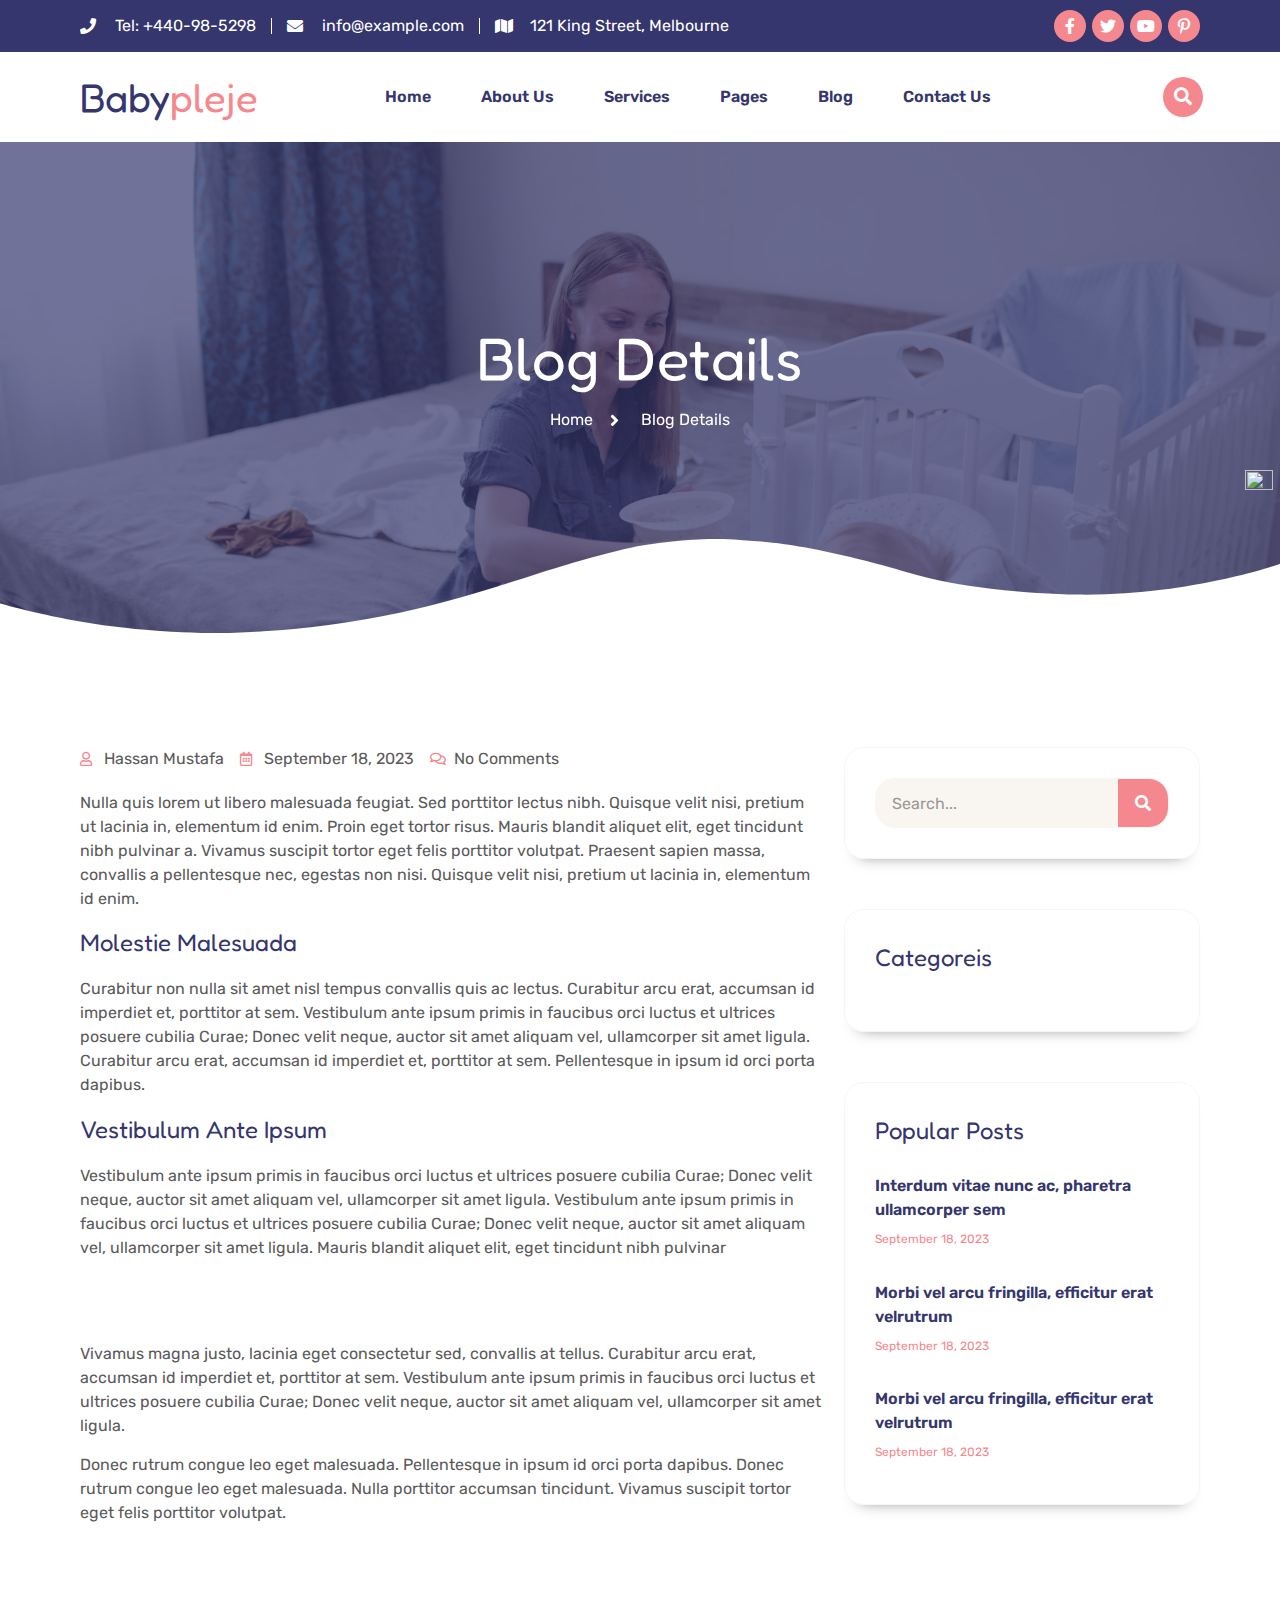
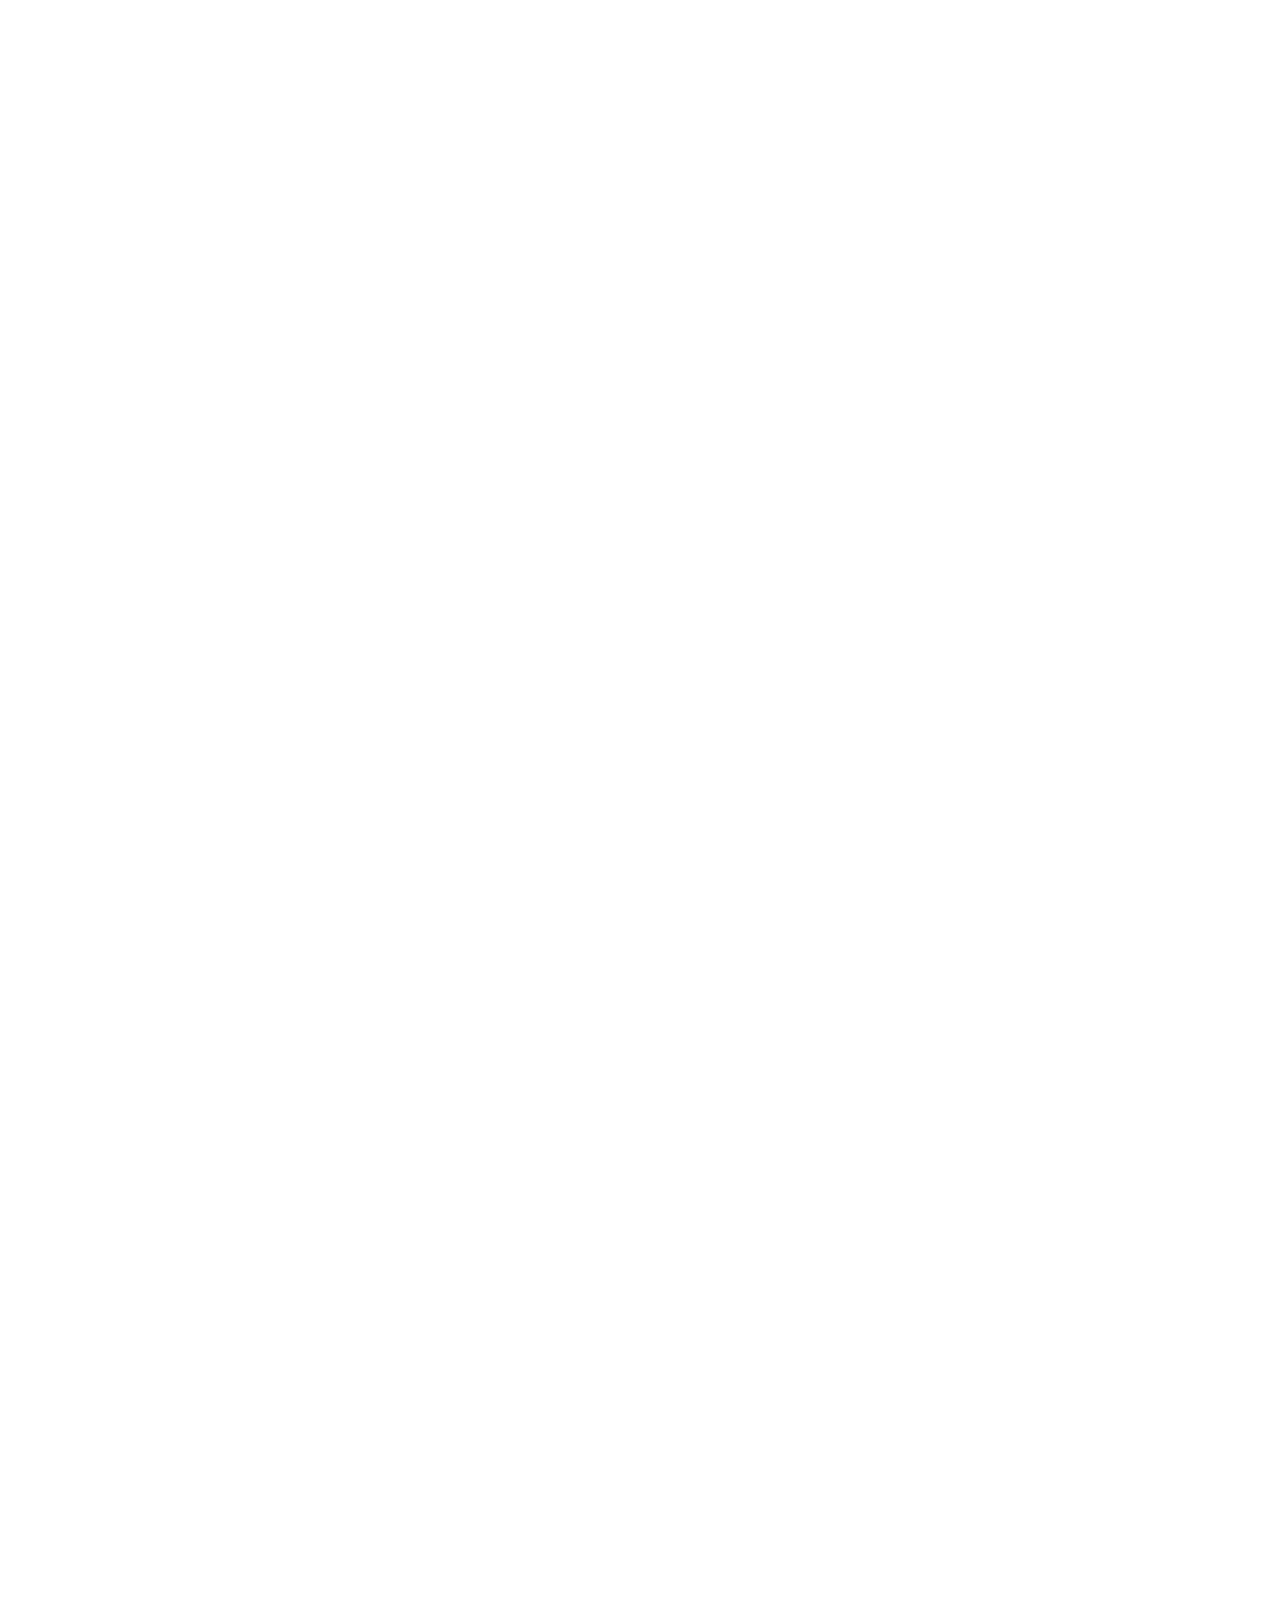
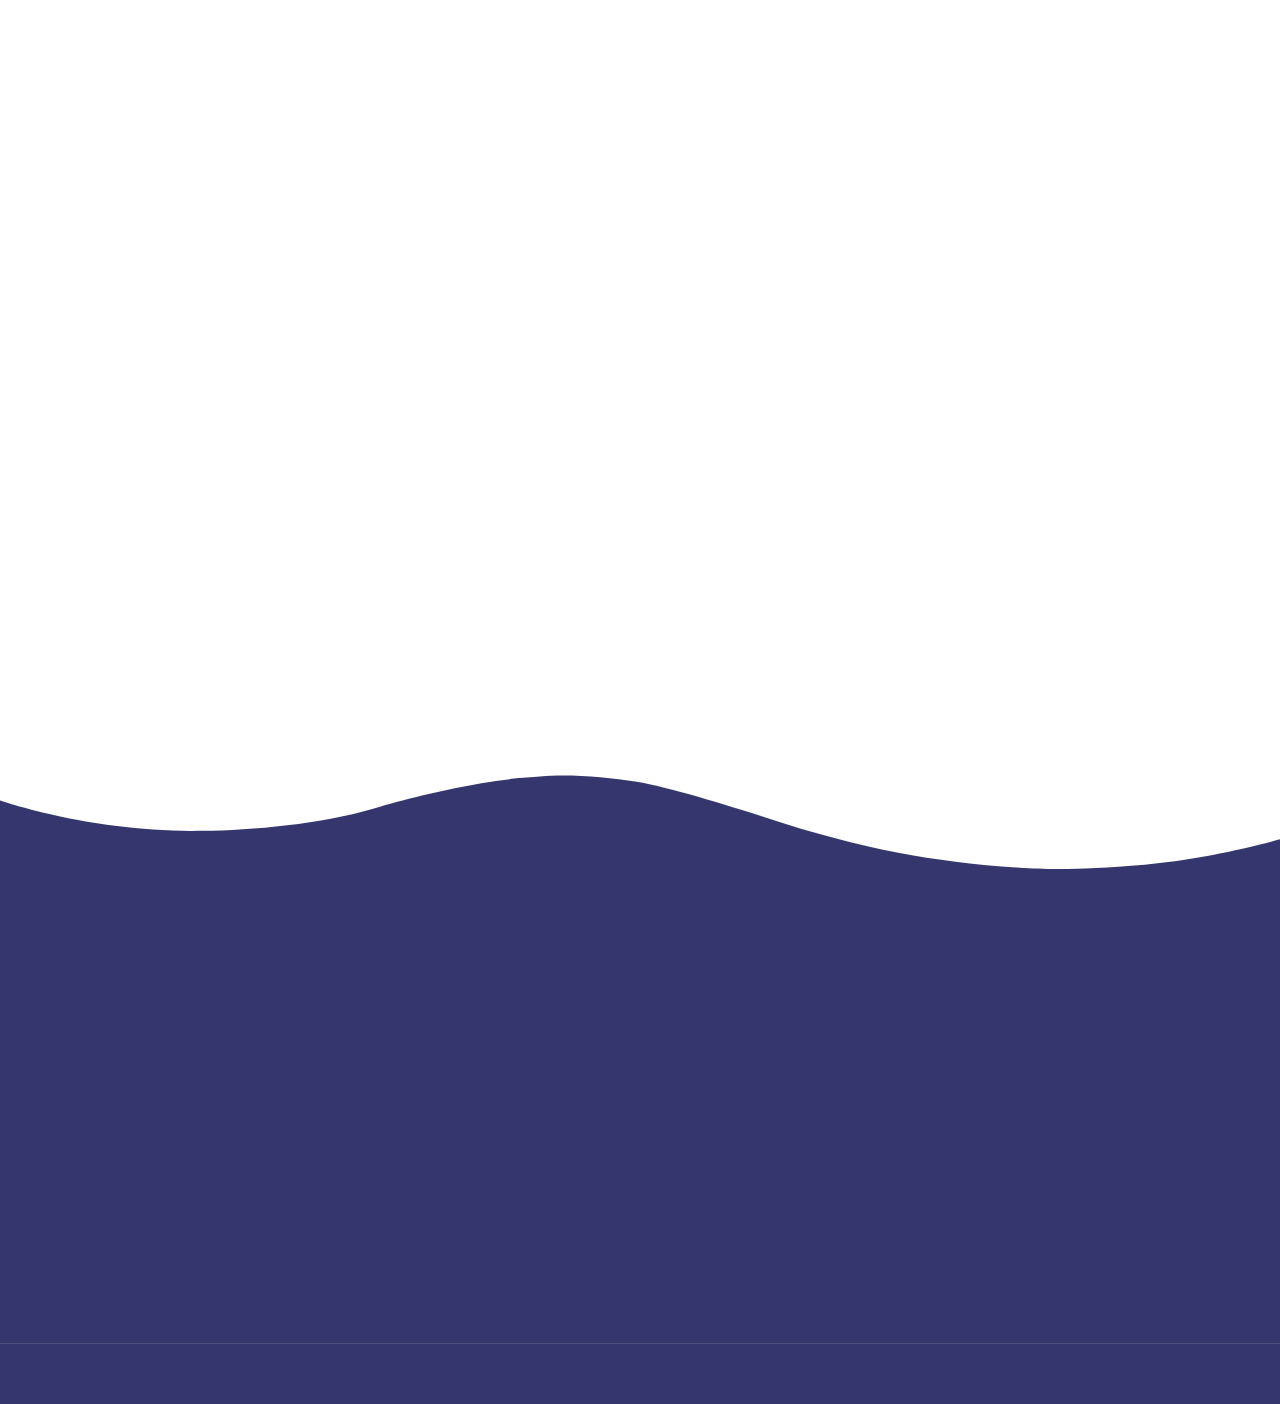
==== blog_detail.html @ a552633e "8/3" ====
<!doctype html>
<html lang="en-US">

<meta http-equiv="content-type" content="text/html;charset=UTF-8" />
<head>
	<meta charset="UTF-8">
	<meta name="viewport" content="width=device-width, initial-scale=1">
	<link rel="profile" href="https://gmpg.org/xfn/11">
	<title>Babypleje &#8211; Charity NonProfit Elementor Template Kit</title>
	<meta name='robots' content='max-image-preview:large' />

	<link rel="shortcut icon" type="image/png" href="./images/favicon/apple-touch-icon-72x72-precomposed.png" sizes="72x72" />
	<link rel="shortcut icon" type="image/png" href="./images/favicon/apple-touch-icon-114x114-precomposed.png" sizes="114x114" />
	<link rel="shortcut icon" type="image/png" href="./images/favicon/apple-touch-icon-144x144-precomposed.png" sizes="144x144" />
	<link rel="shortcut icon" type="image/png" href="./images/favicon/apple-touch-icon-precomposed.png" />

	<link rel='stylesheet' id='jkit-elements-main-css' href='./css/mainc141.css?ver=2.6.1' media='all' />
	<link rel='stylesheet' id='wp-block-library-css' href='./css/style.min9b30.css?ver=6.3.1' media='all' />
	<link rel='stylesheet' id='template-kit-export-css' href='./css/template-kit-export-public.min365c.css?ver=1.0.21' media='all' />
	<link rel='stylesheet' id='elementor-icons-css' href='./css/elementor-icons.min192d.css?ver=5.23.0' media='all' />
	<link rel='stylesheet' id='elementor-frontend-css' href='./css/frontend-lite.min6e14.css?ver=3.16.3' media='all' />
	<link rel='stylesheet' id='swiper-css' href='./css/swiper.min94a4.css?ver=8.4.5' media='all' />
	<link rel='stylesheet' id='elementor-post-53-css' href='./css/post-538f3b.css?ver=1695135435' media='all' />
	<link rel='stylesheet' id='powerpack-frontend-css' href='./css/frontend.minf2fb.css?ver=2.7.9' media='all' />
	<link rel='stylesheet' id='elementor-pro-css' href='./css/frontend-lite.min5829.css?ver=3.15.1' media='all' />
	<link rel='stylesheet' id='elementor-post-333-css' href='./css/post-333d437.css?ver=1695144320' media='all' />
	<link rel='stylesheet' id='hello-elementor-css' href='./css/style.min1102.css?ver=2.8.1' media='all' />
	<link rel='stylesheet' id='hello-elementor-theme-style-css' href='./css/theme.min1102.css?ver=2.8.1' media='all' />
	<link rel='stylesheet' id='elementor-post-64-css' href='./css/post-640004.css?ver=1695135771' media='all' />
	<link rel='stylesheet' id='elementor-post-73-css' href='./css/post-73e9f1.css?ver=1695143918' media='all' />

	<link rel='stylesheet' id='elementor-post-73-css' href='./css/post-1006156.css' media='all' />
	<link rel='stylesheet' id='elementor-post-73-css' href='./css/post-101a2d6.css' media='all' />
	<link rel='stylesheet' id='elementor-post-73-css' href='./css/post-102d1d3.css' media='all' />
	<link rel='stylesheet' id='elementor-post-73-css' href='./css/post-103ab51.css' media='all' />
	<link rel='stylesheet' id='elementor-post-73-css' href='./css/post-10470b7.css' media='all' />
	<link rel='stylesheet' id='elementor-post-73-css' href='./css/post-106f8e1.css' media='all' />
	<link rel='stylesheet' id='elementor-post-73-css' href='./css/post-107a59c.css' media='all' />
	<link rel='stylesheet' id='elementor-post-73-css' href='./css/post-1084bd3.css' media='all' />
	<link rel='stylesheet' id='elementor-post-73-css' href='./css/post-64.css' media='all' />
	<link rel='stylesheet' id='elementor-post-73-css' href='./css/post-73.css' media='all' />
	<link rel='stylesheet' id='elementor-post-73-css' href='./css/post-77.css' media='all' />
	<link rel='stylesheet' id='elementor-post-73-css' href='./css/post-85.css' media='all' />
	<link rel='stylesheet' id='elementor-post-73-css' href='./css/post-90436c.css' media='all' />

	<link rel='stylesheet' id='elementor-icons-ekiticons-css' href='./css/ekiticonsab7d.css?ver=2.9.2' media='all' />
	<link rel='stylesheet' id='ekit-widget-styles-css' href='./css/widget-stylesab7d.css?ver=2.9.2' media='all' />
	<link rel='stylesheet' id='ekit-responsive-css' href='./css/responsiveab7d.css?ver=2.9.2' media='all' />
	<link rel='stylesheet' id='eael-general-css' href='./css/general.min29ad.css?ver=5.8.9' media='all' />

	<link rel='stylesheet' id='google-fonts-1-css' href='https://fonts.googleapis.com/css?family=Fredoka+One%3A100%2C100italic%2C200%2C200italic%2C300%2C300italic%2C400%2C400italic%2C500%2C500italic%2C600%2C600italic%2C700%2C700italic%2C800%2C800italic%2C900%2C900italic%7CRubik%3A100%2C100italic%2C200%2C200italic%2C300%2C300italic%2C400%2C400italic%2C500%2C500italic%2C600%2C600italic%2C700%2C700italic%2C800%2C800italic%2C900%2C900italic&amp;display=swap&amp;ver=6.3.1' media='all' />

	<link rel='stylesheet' id='elementor-icons-shared-0-css' href='./css/fontawesome.min52d5.css?ver=5.15.3' media='all' />
	<link rel='stylesheet' id='elementor-icons-fa-solid-css' href='./css/solid.min52d5.css?ver=5.15.3' media='all' />
	<link rel='stylesheet' id='elementor-icons-fa-regular-css' href='./css/regular.min52d5.css?ver=5.15.3' media='all' />
	<link rel='stylesheet' id='elementor-icons-fa-brands-css' href='./css/brands.min52d5.css?ver=5.15.3' media='all' />
	<link rel="preconnect" href="https://fonts.gstatic.com/" crossorigin>

	<!-- --------------------------------------------------------------- -->
	<link rel="stylesheet" href="./css/style.css">
	<!-- ------------------------------------------------------------------ -->

	<script id='jquery-core-js-extra'>
	var pp = {"ajax_url":"https:\/\/kit.envalabdemos.com\/babypleje\/wp-admin\/admin-ajax.php"};
	</script>
	<script src='./js/jquery.min3088.js?ver=3.7.0' id='jquery-core-js'></script>
	<script src='./js/jquery-migrate.min5589.js?ver=3.4.1' id='jquery-migrate-js'></script>
	<script src='./js/template-kit-export-public.min365c.js?ver=1.0.21' id='template-kit-export-js'></script>
	<link rel="https://api.w.org/" href="wp-json/index.html" /><link rel="alternate" type="application/json" href="wp-json/wp/v2/pages/333.json" /><link rel="EditURI" type="application/rsd+xml" title="RSD" href="xmlrpc0db0.php?rsd" />
	<meta name="generator" content="WordPress 6.3.1" />
	<link rel="canonical" href="index.html" />
	<link rel='shortlink' href='index.html' />
	<link rel="alternate" type="application/json+oembed" href="wp-json/oembed/1.0/embedb619.json?url=https%3A%2F%2Fkit.envalabdemos.com%2Fbabypleje%2F" />
	<link rel="alternate" type="text/xml+oembed" href="wp-json/oembed/1.0/embed1fc3?url=https%3A%2F%2Fkit.envalabdemos.com%2Fbabypleje%2F&amp;format=xml" />
	<meta name="generator" content="Elementor 3.16.3; features: e_dom_optimization, e_optimized_assets_loading, e_optimized_css_loading, additional_custom_breakpoints; settings: css_print_method-external, google_font-enabled, font_display-swap">
</head>
<body class="home page-template page-template-elementor_header_footer page page-id-333 jkit-color-scheme elementor-default elementor-template-full-width elementor-kit-53 elementor-page elementor-page-333">


<a class="skip-link screen-reader-text" href="#content">Skip to content</a>

		<div data-elementor-type="header" data-elementor-id="64" class="elementor elementor-64 elementor-location-header" data-elementor-post-type="elementor_library">
								<section class="elementor-section elementor-top-section elementor-element elementor-element-75ac702d elementor-section-height-min-height elementor-hidden-tablet elementor-hidden-phone elementor-section-boxed elementor-section-height-default elementor-section-items-middle" data-id="75ac702d" data-element_type="section" data-settings="{&quot;background_background&quot;:&quot;classic&quot;}">
						<div class="elementor-container elementor-column-gap-default">
					<div class="elementor-column elementor-col-66 elementor-top-column elementor-element elementor-element-7782f2e" data-id="7782f2e" data-element_type="column">
			<div class="elementor-widget-wrap elementor-element-populated">
								<div class="elementor-element elementor-element-6b3a6140 elementor-icon-list--layout-inline elementor-list-item-link-full_width elementor-invisible elementor-widget elementor-widget-icon-list" data-id="6b3a6140" data-element_type="widget" data-settings="{&quot;_animation&quot;:&quot;fadeInUp&quot;}" data-widget_type="icon-list.default">
				<div class="elementor-widget-container">
			<link rel="stylesheet" href="wp-content/plugins/elementor/assets/css/widget-icon-list.min.css">		<ul class="elementor-icon-list-items elementor-inline-items">
							<li class="elementor-icon-list-item elementor-inline-item">
											<span class="elementor-icon-list-icon">
							<i aria-hidden="true" class="fas fa-phone"></i>						</span>
										<span class="elementor-icon-list-text">Tel: +440-98-5298</span>
									</li>
								<li class="elementor-icon-list-item elementor-inline-item">
											<span class="elementor-icon-list-icon">
							<i aria-hidden="true" class="fas fa-envelope"></i>						</span>
										<span class="elementor-icon-list-text">info@example.com</span>
									</li>
								<li class="elementor-icon-list-item elementor-inline-item">
											<span class="elementor-icon-list-icon">
							<i aria-hidden="true" class="fas fa-map"></i>						</span>
										<span class="elementor-icon-list-text">121 King Street, Melbourne</span>
									</li>
						</ul>
				</div>
				</div>
					</div>
		</div>
				<div class="elementor-column elementor-col-33 elementor-top-column elementor-element elementor-element-2d7a52e4" data-id="2d7a52e4" data-element_type="column">
			<div class="elementor-widget-wrap elementor-element-populated">
								<div class="elementor-element elementor-element-60759cd2 e-grid-align-right elementor-shape-rounded elementor-grid-0 elementor-invisible elementor-widget elementor-widget-social-icons" data-id="60759cd2" data-element_type="widget" data-settings="{&quot;_animation&quot;:&quot;fadeInUp&quot;}" data-widget_type="social-icons.default">
				<div class="elementor-widget-container">
					<div class="elementor-social-icons-wrapper elementor-grid">
							<span class="elementor-grid-item">
					<a class="elementor-icon elementor-social-icon elementor-social-icon-facebook-f elementor-animation-grow elementor-repeater-item-174ebfc" href="#" target="_blank">
						<span class="elementor-screen-only">Facebook-f</span>
						<i class="fab fa-facebook-f"></i>					</a>
				</span>
							<span class="elementor-grid-item">
					<a class="elementor-icon elementor-social-icon elementor-social-icon-twitter elementor-animation-grow elementor-repeater-item-482b133" href="#" target="_blank">
						<span class="elementor-screen-only">Twitter</span>
						<i class="fab fa-twitter"></i>					</a>
				</span>
							<span class="elementor-grid-item">
					<a class="elementor-icon elementor-social-icon elementor-social-icon-youtube elementor-animation-grow elementor-repeater-item-39c6e8c" href="#" target="_blank">
						<span class="elementor-screen-only">Youtube</span>
						<i class="fab fa-youtube"></i>					</a>
				</span>
							<span class="elementor-grid-item">
					<a class="elementor-icon elementor-social-icon elementor-social-icon-icon-pinterest elementor-animation-grow elementor-repeater-item-e31a9a6" href="#" target="_blank">
						<span class="elementor-screen-only">Icon-pinterest</span>
						<i class="icon icon-pinterest"></i>					</a>
				</span>
					</div>
				</div>
				</div>
					</div>
		</div>
							</div>
		</section>
				<section class="elementor-section elementor-top-section elementor-element elementor-element-5f649f57 elementor-section-height-min-height elementor-section-boxed elementor-section-height-default elementor-section-items-middle" data-id="5f649f57" data-element_type="section">
						<div class="elementor-container elementor-column-gap-default">
					<div class="elementor-column elementor-col-33 elementor-top-column elementor-element elementor-element-ae499ce" data-id="ae499ce" data-element_type="column">
			<div class="elementor-widget-wrap elementor-element-populated">
								<div class="elementor-element elementor-element-112c515b elementor-invisible elementor-widget elementor-widget-elementskit-heading" data-id="112c515b" data-element_type="widget" data-settings="{&quot;_animation&quot;:&quot;fadeInUp&quot;}" data-widget_type="elementskit-heading.default">
				<div class="elementor-widget-container">
			<div class="ekit-wid-con" ><div class="ekit-heading elementskit-section-title-wraper text_left   ekit_heading_tablet-   ekit_heading_mobile-"><h2 class="ekit-heading--title elementskit-section-title ">Baby<span><span>pleje</span></span></h2></div></div>		</div>
				</div>
					</div>
		</div>
				<div class="elementor-column elementor-col-33 elementor-top-column elementor-element elementor-element-203dbd43" data-id="203dbd43" data-element_type="column">
			<div class="elementor-widget-wrap elementor-element-populated">
								<div class="elementor-element elementor-element-69d95289 elementor-nav-menu__align-left elementor-nav-menu--dropdown-mobile elementor-nav-menu--stretch elementor-nav-menu__text-align-aside elementor-nav-menu--toggle elementor-nav-menu--burger elementor-invisible elementor-widget elementor-widget-nav-menu" data-id="69d95289" data-element_type="widget" data-settings="{&quot;full_width&quot;:&quot;stretch&quot;,&quot;_animation&quot;:&quot;fadeInUp&quot;,&quot;submenu_icon&quot;:{&quot;value&quot;:&quot;&lt;i class=\&quot;fas fa-angle-down\&quot;&gt;&lt;\/i&gt;&quot;,&quot;library&quot;:&quot;fa-solid&quot;},&quot;layout&quot;:&quot;horizontal&quot;,&quot;toggle&quot;:&quot;burger&quot;}" data-widget_type="nav-menu.default">
				<div class="elementor-widget-container">
			<link rel="stylesheet" href="wp-content/plugins/elementor-pro/assets/css/widget-nav-menu.min.css">			<nav class="elementor-nav-menu--main elementor-nav-menu__container elementor-nav-menu--layout-horizontal e--pointer-background e--animation-sweep-up">
				<ul id="menu-1-69d95289" class="elementor-nav-menu"><li class="menu-item menu-item-type-custom menu-item-object-custom menu-item-348"><a href="template-kit/babypleje-home_page/index.html" class="elementor-item">Home</a></li>
<li class="menu-item menu-item-type-custom menu-item-object-custom menu-item-349"><a href="template-kit/babypleje-about_us_page/index.html" class="elementor-item">About Us</a></li>
<li class="menu-item menu-item-type-custom menu-item-object-custom menu-item-has-children menu-item-350"><a href="template-kit/babypleje-services_page/index.html" class="elementor-item">Services</a>
<ul class="sub-menu elementor-nav-menu--dropdown">
	<li class="menu-item menu-item-type-custom menu-item-object-custom menu-item-351"><a href="template-kit/babypleje-services_details_page/index.html" class="elementor-sub-item">Services Details</a></li>
</ul>
</li>
<li class="menu-item menu-item-type-custom menu-item-object-custom menu-item-has-children menu-item-352"><a href="#" class="elementor-item elementor-item-anchor">Pages</a>
<ul class="sub-menu elementor-nav-menu--dropdown">
	<li class="menu-item menu-item-type-custom menu-item-object-custom menu-item-353"><a href="template-kit/babypleje-events_page/index.html" class="elementor-sub-item">Events</a></li>
	<li class="menu-item menu-item-type-custom menu-item-object-custom menu-item-354"><a href="template-kit/babypleje-team_page/index.html" class="elementor-sub-item">Team</a></li>
	<li class="menu-item menu-item-type-custom menu-item-object-custom menu-item-355"><a href="template-kit/babypleje-pricing_plan_page/index.html" class="elementor-sub-item">Pricing Plan</a></li>
	<li class="menu-item menu-item-type-custom menu-item-object-custom menu-item-356"><a href="template-kit/babypleje-gallery_page/index.html" class="elementor-sub-item">Gallery</a></li>
	<li class="menu-item menu-item-type-custom menu-item-object-custom menu-item-357"><a href="404.html" class="elementor-sub-item">Error 404</a></li>
</ul>
</li>
<li class="menu-item menu-item-type-custom menu-item-object-custom menu-item-has-children menu-item-359"><a href="blog/index.html" class="elementor-item">Blog</a>
<ul class="sub-menu elementor-nav-menu--dropdown">
	<li class="menu-item menu-item-type-custom menu-item-object-custom menu-item-360"><a href="2023/09/18/interdum-vitae-nunc-ac-pharetra-ullamcorper-sem/index.html" class="elementor-sub-item elementor-item-active">Blog Details</a></li>
</ul>
</li>
<li class="menu-item menu-item-type-custom menu-item-object-custom menu-item-358"><a href="template-kit/babypleje-contact_us_page/index.html" class="elementor-item">Contact Us</a></li>
</ul>			</nav>
					<div class="elementor-menu-toggle" role="button" tabindex="0" aria-label="Menu Toggle" aria-expanded="false">
			<i aria-hidden="true" role="presentation" class="elementor-menu-toggle__icon--open eicon-menu-bar"></i><i aria-hidden="true" role="presentation" class="elementor-menu-toggle__icon--close eicon-close"></i>			<span class="elementor-screen-only">Menu</span>
		</div>
					<nav class="elementor-nav-menu--dropdown elementor-nav-menu__container" aria-hidden="true">
				<ul id="menu-2-69d95289" class="elementor-nav-menu"><li class="menu-item menu-item-type-custom menu-item-object-custom menu-item-348"><a href="template-kit/babypleje-home_page/index.html" class="elementor-item" tabindex="-1">Home</a></li>
<li class="menu-item menu-item-type-custom menu-item-object-custom menu-item-349"><a href="template-kit/babypleje-about_us_page/index.html" class="elementor-item" tabindex="-1">About Us</a></li>
<li class="menu-item menu-item-type-custom menu-item-object-custom menu-item-has-children menu-item-350"><a href="template-kit/babypleje-services_page/index.html" class="elementor-item" tabindex="-1">Services</a>
<ul class="sub-menu elementor-nav-menu--dropdown">
	<li class="menu-item menu-item-type-custom menu-item-object-custom menu-item-351"><a href="template-kit/babypleje-services_details_page/index.html" class="elementor-sub-item" tabindex="-1">Services Details</a></li>
</ul>
</li>
<li class="menu-item menu-item-type-custom menu-item-object-custom menu-item-has-children menu-item-352"><a href="#" class="elementor-item elementor-item-anchor" tabindex="-1">Pages</a>
<ul class="sub-menu elementor-nav-menu--dropdown">
	<li class="menu-item menu-item-type-custom menu-item-object-custom menu-item-353"><a href="template-kit/babypleje-events_page/index.html" class="elementor-sub-item" tabindex="-1">Events</a></li>
	<li class="menu-item menu-item-type-custom menu-item-object-custom menu-item-354"><a href="template-kit/babypleje-team_page/index.html" class="elementor-sub-item" tabindex="-1">Team</a></li>
	<li class="menu-item menu-item-type-custom menu-item-object-custom menu-item-355"><a href="template-kit/babypleje-pricing_plan_page/index.html" class="elementor-sub-item" tabindex="-1">Pricing Plan</a></li>
	<li class="menu-item menu-item-type-custom menu-item-object-custom menu-item-356"><a href="template-kit/babypleje-gallery_page/index.html" class="elementor-sub-item" tabindex="-1">Gallery</a></li>
	<li class="menu-item menu-item-type-custom menu-item-object-custom menu-item-357"><a href="404.html" class="elementor-sub-item" tabindex="-1">Error 404</a></li>
</ul>
</li>
<li class="menu-item menu-item-type-custom menu-item-object-custom menu-item-has-children menu-item-359"><a href="blog/index.html" class="elementor-item" tabindex="-1">Blog</a>
<ul class="sub-menu elementor-nav-menu--dropdown">
	<li class="menu-item menu-item-type-custom menu-item-object-custom menu-item-360"><a href="2023/09/18/interdum-vitae-nunc-ac-pharetra-ullamcorper-sem/index.html" class="elementor-sub-item" tabindex="-1">Blog Details</a></li>
</ul>
</li>
<li class="menu-item menu-item-type-custom menu-item-object-custom menu-item-358"><a href="template-kit/babypleje-contact_us_page/index.html" class="elementor-item" tabindex="-1">Contact Us</a></li>
</ul>			</nav>
				</div>
				</div>
					</div>
		</div>
				<div class="elementor-column elementor-col-33 elementor-top-column elementor-element elementor-element-200eb4c2 elementor-hidden-phone elementor-hidden-tablet" data-id="200eb4c2" data-element_type="column">
			<div class="elementor-widget-wrap elementor-element-populated">
								<div class="elementor-element elementor-element-2c9c76d2 elementor-invisible elementor-widget elementor-widget-elementskit-header-search" data-id="2c9c76d2" data-element_type="widget" data-settings="{&quot;_animation&quot;:&quot;fadeInUp&quot;}" data-widget_type="elementskit-header-search.default">
				<div class="elementor-widget-container">
			<div class="ekit-wid-con" >        <a href="#ekit_modal-popup-2c9c76d2" class="ekit_navsearch-button ekit-modal-popup" aria-label="navsearch-button">
            <i aria-hidden="true" class="fas fa-search"></i>        </a>
        <!-- language switcher strart -->
        <!-- xs modal -->
        <div class="zoom-anim-dialog mfp-hide ekit_modal-searchPanel" id="ekit_modal-popup-2c9c76d2">
            <div class="ekit-search-panel">
            <!-- Polylang search - thanks to Alain Melsens -->
                <form role="search" method="get" class="ekit-search-group" action="https://kit.envalabdemos.com/babypleje/">
                    <input type="search" class="ekit_search-field" placeholder="Search..." value="" name="s" />
                    <button type="submit" class="ekit_search-button">
                        <i aria-hidden="true" class="fas fa-search"></i>                    </button>
                </form>
            </div>
        </div><!-- End xs modal -->
        <!-- end language switcher strart -->
        </div>		</div>
				</div>
					</div>
		</div>
							</div>
		</section>
						</div>
						<div data-elementor-type="single-post" data-elementor-id="90" class="elementor elementor-90 elementor-location-single post-40 post type-post status-publish format-standard hentry category-uncategorized" data-elementor-post-type="elementor_library">
							<section class="elementor-section elementor-top-section elementor-element elementor-element-766a757a elementor-section-height-min-height elementor-section-boxed elementor-section-height-default elementor-section-items-middle" data-id="766a757a" data-element_type="section" data-settings="{&quot;background_background&quot;:&quot;classic&quot;,&quot;shape_divider_bottom&quot;:&quot;waves&quot;,&quot;shape_divider_bottom_negative&quot;:&quot;yes&quot;}">
						<div class="elementor-background-overlay"></div>
					<div class="elementor-shape elementor-shape-bottom" data-negative="true">
		<svg xmlns="http://www.w3.org/2000/svg" viewBox="0 0 1000 100" preserveAspectRatio="none">
<path class="elementor-shape-fill" d="M790.5,93.1c-59.3-5.3-116.8-18-192.6-50c-29.6-12.7-76.9-31-100.5-35.9c-23.6-4.9-52.6-7.8-75.5-5.3
c-10.2,1.1-22.6,1.4-50.1,7.4c-27.2,6.3-58.2,16.6-79.4,24.7c-41.3,15.9-94.9,21.9-134,22.6C72,58.2,0,25.8,0,25.8V100h1000V65.3
c0,0-51.5,19.4-106.2,25.7C839.5,97,814.1,95.2,790.5,93.1z"></path>
</svg>		</div>
				<div class="elementor-container elementor-column-gap-default">
				<div class="elementor-column elementor-col-100 elementor-top-column elementor-element elementor-element-c8baa46" data-id="c8baa46" data-element_type="column" data-settings="{&quot;background_background&quot;:&quot;classic&quot;}">
		<div class="elementor-widget-wrap elementor-element-populated">
							<div class="elementor-element elementor-element-284967b8 elementor-widget elementor-widget-heading animated fadeInUp" data-id="284967b8" data-element_type="widget" data-settings="{&quot;_animation&quot;:&quot;fadeInUp&quot;}" data-widget_type="heading.default">
			<div class="elementor-widget-container">
		<h1 class="elementor-heading-title elementor-size-default">Blog Details</h1>		</div>
			</div>
			<div class="elementor-element elementor-element-6abe885e elementor-absolute elementor-widget__width-auto elementor-widget elementor-widget-image animated fadeInUp" data-id="6abe885e" data-element_type="widget" data-settings="{&quot;_position&quot;:&quot;absolute&quot;,&quot;_animation&quot;:&quot;fadeInUp&quot;}" data-widget_type="image.default">
			<div class="elementor-widget-container">
														<img width="512" height="512" src="../../../../wp-content/uploads/2023/09/milk-bottle.png" class="attachment-large size-large wp-image-75" alt="" decoding="async" loading="lazy" srcset="https://kit.envalabdemos.com/babypleje/wp-content/uploads/2023/09/milk-bottle.png 512w, https://kit.envalabdemos.com/babypleje/wp-content/uploads/2023/09/milk-bottle-300x300.png 300w, https://kit.envalabdemos.com/babypleje/wp-content/uploads/2023/09/milk-bottle-150x150.png 150w" sizes="(max-width: 512px) 100vw, 512px">															</div>
			</div>
			<div class="elementor-element elementor-element-3df7acbe elementor-icon-list--layout-inline elementor-align-center elementor-list-item-link-full_width elementor-widget elementor-widget-icon-list animated fadeInUp" data-id="3df7acbe" data-element_type="widget" data-settings="{&quot;_animation&quot;:&quot;fadeInUp&quot;}" data-widget_type="icon-list.default">
			<div class="elementor-widget-container">
				<ul class="elementor-icon-list-items elementor-inline-items">
						<li class="elementor-icon-list-item elementor-inline-item">
										<a href="#">

										<span class="elementor-icon-list-text">Home</span>
										</a>
								</li>
							<li class="elementor-icon-list-item elementor-inline-item">
										<span class="elementor-icon-list-icon">
						<i aria-hidden="true" class="fas fa-angle-right"></i>						</span>
									<span class="elementor-icon-list-text">Blog Details</span>
								</li>
					</ul>
			</div>
			</div>
			<div class="elementor-element elementor-element-6626230d elementor-absolute elementor-widget__width-initial elementor-widget elementor-widget-image animated fadeInUp" data-id="6626230d" data-element_type="widget" data-settings="{&quot;_position&quot;:&quot;absolute&quot;,&quot;_animation&quot;:&quot;fadeInUp&quot;}" data-widget_type="image.default">
			<div class="elementor-widget-container">
														<img width="512" height="512" src="../../../../wp-content/uploads/2023/09/abc-block.png" class="attachment-large size-large wp-image-76" alt="" decoding="async" loading="lazy" srcset="https://kit.envalabdemos.com/babypleje/wp-content/uploads/2023/09/abc-block.png 512w, https://kit.envalabdemos.com/babypleje/wp-content/uploads/2023/09/abc-block-300x300.png 300w, https://kit.envalabdemos.com/babypleje/wp-content/uploads/2023/09/abc-block-150x150.png 150w" sizes="(max-width: 512px) 100vw, 512px">															</div>
			</div>
				</div>
	</div>
						</div>
	</section>
			<section class="elementor-section elementor-top-section elementor-element elementor-element-2b6c1a4e elementor-section-boxed elementor-section-height-default elementor-section-height-default" data-id="2b6c1a4e" data-element_type="section">
					<div class="elementor-container elementor-column-gap-default">
				<div class="elementor-column elementor-col-50 elementor-top-column elementor-element elementor-element-5b66092" data-id="5b66092" data-element_type="column">
		<div class="elementor-widget-wrap elementor-element-populated">
							<div class="elementor-element elementor-element-7f40ae2d elementor-widget elementor-widget-theme-post-title elementor-page-title elementor-widget-heading animated fadeInUp" data-id="7f40ae2d" data-element_type="widget" data-settings="{&quot;_animation&quot;:&quot;fadeInUp&quot;}" data-widget_type="theme-post-title.default">
			<div class="elementor-widget-container">
		<h1 class="elementor-heading-title elementor-size-default">Morbi vel arcu fringilla, efficitur erat velrutrum</h1>		</div>
			</div>
			<div class="elementor-element elementor-element-10a2a42f elementor-widget elementor-widget-post-info animated fadeInUp" data-id="10a2a42f" data-element_type="widget" data-settings="{&quot;_animation&quot;:&quot;fadeInUp&quot;}" data-widget_type="post-info.default">
			<div class="elementor-widget-container">
		<link rel="stylesheet" href="../../../../wp-content/plugins/elementor-pro/assets/css/widget-theme-elements.min.css">		<ul class="elementor-inline-items elementor-icon-list-items elementor-post-info">
							<li class="elementor-icon-list-item elementor-repeater-item-92daa56 elementor-inline-item" itemprop="author">
					<a href="../../../../author/hassan-mustafa080/index.html">
										<span class="elementor-icon-list-icon">
							<i aria-hidden="true" class="far fa-user"></i>							</span>
								<span class="elementor-icon-list-text elementor-post-info__item elementor-post-info__item--type-author">
									Hassan Mustafa					</span>
								</a>
			</li>
			<li class="elementor-icon-list-item elementor-repeater-item-495ecd7 elementor-inline-item" itemprop="datePublished">
					<a href="../index.html">
										<span class="elementor-icon-list-icon">
							<i aria-hidden="true" class="far fa-calendar-alt"></i>							</span>
								<span class="elementor-icon-list-text elementor-post-info__item elementor-post-info__item--type-date">
									September 18, 2023					</span>
								</a>
			</li>
			<li class="elementor-icon-list-item elementor-repeater-item-f11ee5f elementor-inline-item" itemprop="commentCount">
					<a href="index.html#respond">
										<span class="elementor-icon-list-icon">
							<i aria-hidden="true" class="far fa-comments"></i>							</span>
								<span class="elementor-icon-list-text elementor-post-info__item elementor-post-info__item--type-comments">
									No Comments					</span>
								</a>
			</li>
			</ul>
			</div>
			</div>
			<div class="elementor-element elementor-element-50dba2f7 elementor-widget elementor-widget-theme-post-content animated fadeInUp" data-id="50dba2f7" data-element_type="widget" data-settings="{&quot;_animation&quot;:&quot;fadeInUp&quot;}" data-widget_type="theme-post-content.default">
			<div class="elementor-widget-container">
		
<p>Nulla quis lorem ut libero malesuada feugiat. Sed porttitor lectus nibh. Quisque velit nisi, pretium ut lacinia in, elementum id enim. Proin eget tortor risus. Mauris blandit aliquet elit, eget tincidunt nibh pulvinar a. Vivamus suscipit tortor eget felis porttitor volutpat. Praesent sapien massa, convallis a pellentesque nec, egestas non nisi. Quisque velit nisi, pretium ut lacinia in, elementum id enim.</p>



<p></p>



<h4 class="wp-block-heading">Molestie Malesuada</h4>



<p>Curabitur non nulla sit amet nisl tempus convallis quis ac lectus. Curabitur arcu erat, accumsan id imperdiet et, porttitor at sem. Vestibulum ante ipsum primis in faucibus orci luctus et ultrices posuere cubilia Curae; Donec velit neque, auctor sit amet aliquam vel, ullamcorper sit amet ligula. Curabitur arcu erat, accumsan id imperdiet et, porttitor at sem. Pellentesque in ipsum id orci porta dapibus.</p>



<h4 class="wp-block-heading">Vestibulum Ante Ipsum</h4>



<p>Vestibulum ante ipsum primis in faucibus orci luctus et ultrices posuere cubilia Curae; Donec velit neque, auctor sit amet aliquam vel, ullamcorper sit amet ligula. Vestibulum ante ipsum primis in faucibus orci luctus et ultrices posuere cubilia Curae; Donec velit neque, auctor sit amet aliquam vel, ullamcorper sit amet ligula. Mauris blandit aliquet elit, eget tincidunt nibh pulvinar</p>



<div class="wp-block-columns is-layout-flex wp-container-4 wp-block-columns-is-layout-flex">
<div class="wp-block-column is-layout-flow wp-block-column-is-layout-flow">
<figure class="wp-block-image size-large"><img decoding="async" src="../../../../../../dev.cocotemplates.com/kathmandu/wp-content/uploads/2022/12/tents-on-campsite-in-early-morning-light-CWL63GZ-1024x684.html" alt="" class="wp-image-314"></figure>
</div>



<div class="wp-block-column is-layout-flow wp-block-column-is-layout-flow">
<figure class="wp-block-image size-large"><img decoding="async" src="../../../../../../dev.cocotemplates.com/kathmandu/wp-content/uploads/2022/12/young-couple-lying-in-camping-tent-and-looking-at-MLEHAJP-1024x684.html" alt="" class="wp-image-318"></figure>
</div>



<div class="wp-block-column is-layout-flow wp-block-column-is-layout-flow">
<figure class="wp-block-image size-large"><img decoding="async" src="../../../../../../dev.cocotemplates.com/kathmandu/wp-content/uploads/2022/12/tourist-couple-camping-near-campfire-outdoors-on-t-SD4F7NF-1024x684.html" alt="" class="wp-image-316"></figure>
</div>
</div>



<p>Vivamus magna justo, lacinia eget consectetur sed, convallis at tellus. Curabitur arcu erat, accumsan id imperdiet et, porttitor at sem. Vestibulum ante ipsum primis in faucibus orci luctus et ultrices posuere cubilia Curae; Donec velit neque, auctor sit amet aliquam vel, ullamcorper sit amet ligula.</p>



<p>Donec rutrum congue leo eget malesuada. Pellentesque in ipsum id orci porta dapibus. Donec rutrum congue leo eget malesuada. Nulla porttitor accumsan tincidunt. Vivamus suscipit tortor eget felis porttitor volutpat.</p>
	</div>
			</div>
			<section class="elementor-section elementor-inner-section elementor-element elementor-element-21aee09d elementor-section-boxed elementor-section-height-default elementor-section-height-default elementor-invisible" data-id="21aee09d" data-element_type="section" data-settings="{&quot;background_background&quot;:&quot;classic&quot;,&quot;animation&quot;:&quot;fadeInUp&quot;}">
					<div class="elementor-container elementor-column-gap-default">
				<div class="elementor-column elementor-col-100 elementor-inner-column elementor-element elementor-element-2a128390" data-id="2a128390" data-element_type="column">
		<div class="elementor-widget-wrap elementor-element-populated">
							<div class="elementor-element elementor-element-e7ae89c elementor-widget elementor-widget-text-editor" data-id="e7ae89c" data-element_type="widget" data-widget_type="text-editor.default">
			<div class="elementor-widget-container">
						” Lorem ipsum dolor sit amet, consectetur adipiscing elit, sed do eiusmod tempor incididunt ut labore et dolore magna aliqua. Ut enim ad minim veniam, quis nostrud exercitation ullamco laboris nisi ut aliquip ex ea commodo consequat. “						</div>
			</div>
				</div>
	</div>
						</div>
	</section>
			<div class="elementor-element elementor-element-3bd5e609 elementor-invisible elementor-widget elementor-widget-heading" data-id="3bd5e609" data-element_type="widget" data-settings="{&quot;_animation&quot;:&quot;fadeInUp&quot;}" data-widget_type="heading.default">
			<div class="elementor-widget-container">
		<h2 class="elementor-heading-title elementor-size-default">Porta tellus aliquam ligula sollicitudin
</h2>		</div>
			</div>
			<div class="elementor-element elementor-element-3c529053 elementor-invisible elementor-widget elementor-widget-text-editor" data-id="3c529053" data-element_type="widget" data-settings="{&quot;_animation&quot;:&quot;fadeInUp&quot;}" data-widget_type="text-editor.default">
			<div class="elementor-widget-container">
						Tincidunt habitant egestas erat lectus congue nisl dapibus nostra bibendum. In est in vitae dictumst varius lorem congue rutrum eget primis augue. At orci cubilia duis orci consequat libero malesuada mi. Porta facilisis dui, justo laoreet penatibus. Eros penatibus justo, tempor ligula vestibulum vestibulum lacus mauris himenaeos quisque proin.

					</div>
			</div>
			<section class="elementor-section elementor-inner-section elementor-element elementor-element-4964b9cc elementor-section-boxed elementor-section-height-default elementor-section-height-default" data-id="4964b9cc" data-element_type="section">
					<div class="elementor-container elementor-column-gap-default">
				<div class="elementor-column elementor-col-50 elementor-inner-column elementor-element elementor-element-2c1e90f" data-id="2c1e90f" data-element_type="column">
		<div class="elementor-widget-wrap elementor-element-populated">
							<div class="elementor-element elementor-element-77cd6f23 elementor-invisible elementor-widget elementor-widget-image" data-id="77cd6f23" data-element_type="widget" data-settings="{&quot;_animation&quot;:&quot;fadeInUp&quot;}" data-widget_type="image.default">
			<div class="elementor-widget-container">
														<img width="370" height="270" src="../../../../wp-content/uploads/2023/09/happy-mother-taking-care-of-baby-2021-09-24-03-46-14-utc.jpg" class="attachment-large size-large wp-image-80" alt="" decoding="async" loading="lazy" srcset="https://kit.envalabdemos.com/babypleje/wp-content/uploads/2023/09/happy-mother-taking-care-of-baby-2021-09-24-03-46-14-utc.jpg 370w, https://kit.envalabdemos.com/babypleje/wp-content/uploads/2023/09/happy-mother-taking-care-of-baby-2021-09-24-03-46-14-utc-300x219.jpg 300w" sizes="(max-width: 370px) 100vw, 370px">															</div>
			</div>
				</div>
	</div>
			<div class="elementor-column elementor-col-50 elementor-inner-column elementor-element elementor-element-739f3499" data-id="739f3499" data-element_type="column">
		<div class="elementor-widget-wrap elementor-element-populated">
							<div class="elementor-element elementor-element-6c423390 elementor-invisible elementor-widget elementor-widget-heading" data-id="6c423390" data-element_type="widget" data-settings="{&quot;_animation&quot;:&quot;fadeInUp&quot;}" data-widget_type="heading.default">
			<div class="elementor-widget-container">
		<h2 class="elementor-heading-title elementor-size-default">More Benefits
</h2>		</div>
			</div>
			<div class="elementor-element elementor-element-c265aa elementor-icon-list--layout-traditional elementor-list-item-link-full_width elementor-invisible elementor-widget elementor-widget-icon-list" data-id="c265aa" data-element_type="widget" data-settings="{&quot;_animation&quot;:&quot;fadeInUp&quot;}" data-widget_type="icon-list.default">
			<div class="elementor-widget-container">
				<ul class="elementor-icon-list-items">
						<li class="elementor-icon-list-item">
										<span class="elementor-icon-list-icon">
						<i aria-hidden="true" class="fas fa-check-circle"></i>						</span>
									<span class="elementor-icon-list-text">Nsectetur cing elit</span>
								</li>
							<li class="elementor-icon-list-item">
										<span class="elementor-icon-list-icon">
						<i aria-hidden="true" class="fas fa-check-circle"></i>						</span>
									<span class="elementor-icon-list-text">Suspe ndisse suscipit sagittis leo</span>
								</li>
							<li class="elementor-icon-list-item">
										<span class="elementor-icon-list-icon">
						<i aria-hidden="true" class="fas fa-check-circle"></i>						</span>
									<span class="elementor-icon-list-text">Entum estibulum dignissim posuere</span>
								</li>
							<li class="elementor-icon-list-item">
										<span class="elementor-icon-list-icon">
						<i aria-hidden="true" class="fas fa-check-circle"></i>						</span>
									<span class="elementor-icon-list-text">Habitant aliquam taciti tellus leo class</span>
								</li>
							<li class="elementor-icon-list-item">
										<span class="elementor-icon-list-icon">
						<i aria-hidden="true" class="fas fa-check-circle"></i>						</span>
									<span class="elementor-icon-list-text">Vitae litora erat penatibus nam lorem</span>
								</li>
					</ul>
			</div>
			</div>
				</div>
	</div>
						</div>
	</section>
			<div class="elementor-element elementor-element-28a81fed elementor-invisible elementor-widget elementor-widget-heading" data-id="28a81fed" data-element_type="widget" data-settings="{&quot;_animation&quot;:&quot;fadeInUp&quot;}" data-widget_type="heading.default">
			<div class="elementor-widget-container">
		<h2 class="elementor-heading-title elementor-size-default">Tincidunt wisi euismod iaculis nunc vita
</h2>		</div>
			</div>
			<div class="elementor-element elementor-element-4218ebf elementor-invisible elementor-widget elementor-widget-text-editor" data-id="4218ebf" data-element_type="widget" data-settings="{&quot;_animation&quot;:&quot;fadeInUp&quot;}" data-widget_type="text-editor.default">
			<div class="elementor-widget-container">
						Habitasse justo, sed justo. Senectus morbi, fermentum magna id tortor. Lacinia sociis morbi erat ultricies dictumst condimentum dictum nascetur? Vitae litora erat penatibus nam lorem. Euismod tempus, mollis leo tempus? Semper est cursus viverra senectus lectus feugiat id! Odio porta nibh dictumst nulla taciti lacus nam est praesent.

					</div>
			</div>
			<section class="elementor-section elementor-inner-section elementor-element elementor-element-682c1f54 elementor-section-boxed elementor-section-height-default elementor-section-height-default elementor-invisible" data-id="682c1f54" data-element_type="section" data-settings="{&quot;animation&quot;:&quot;fadeInUp&quot;}">
					<div class="elementor-container elementor-column-gap-no">
				<div class="elementor-column elementor-col-50 elementor-inner-column elementor-element elementor-element-6d44b358" data-id="6d44b358" data-element_type="column">
		<div class="elementor-widget-wrap elementor-element-populated">
								</div>
	</div>
			<div class="elementor-column elementor-col-50 elementor-inner-column elementor-element elementor-element-6f893ed8" data-id="6f893ed8" data-element_type="column">
		<div class="elementor-widget-wrap elementor-element-populated">
							<div class="elementor-element elementor-element-18837396 elementor-widget__width-auto elementor-invisible elementor-widget elementor-widget-heading" data-id="18837396" data-element_type="widget" data-settings="{&quot;_animation&quot;:&quot;fadeInUp&quot;}" data-widget_type="heading.default">
			<div class="elementor-widget-container">
		<h2 class="elementor-heading-title elementor-size-default">Share</h2>		</div>
			</div>
			<div class="elementor-element elementor-element-235715f0 elementor-widget__width-auto elementor-view-default elementor-invisible elementor-widget elementor-widget-icon" data-id="235715f0" data-element_type="widget" data-settings="{&quot;_animation&quot;:&quot;fadeInUp&quot;}" data-widget_type="icon.default">
			<div class="elementor-widget-container">
				<div class="elementor-icon-wrapper">
		<div class="elementor-icon">
		<i aria-hidden="true" class="fas fa-share-alt"></i>			</div>
	</div>
			</div>
			</div>
			<div class="elementor-element elementor-element-5a27d0f8 elementor-share-buttons--view-icon elementor-share-buttons--skin-boxed elementor-share-buttons--align-right elementor-widget__width-auto elementor-share-buttons--shape-square elementor-grid-0 elementor-share-buttons--color-official elementor-invisible elementor-widget elementor-widget-share-buttons" data-id="5a27d0f8" data-element_type="widget" data-settings="{&quot;_animation&quot;:&quot;fadeInUp&quot;}" data-widget_type="share-buttons.default">
			<div class="elementor-widget-container">
		<link rel="stylesheet" href="../../../../wp-content/plugins/elementor-pro/assets/css/widget-share-buttons.min.css">		<div class="elementor-grid">
							<div class="elementor-grid-item">
					<div class="elementor-share-btn elementor-share-btn_facebook" role="button" tabindex="0" aria-label="Share on facebook">
														<span class="elementor-share-btn__icon">
							<i class="fab fa-facebook" aria-hidden="true"></i>							</span>
																			</div>
				</div>
								<div class="elementor-grid-item">
					<div class="elementor-share-btn elementor-share-btn_twitter" role="button" tabindex="0" aria-label="Share on twitter">
														<span class="elementor-share-btn__icon">
							<i class="fab fa-twitter" aria-hidden="true"></i>							</span>
																			</div>
				</div>
								<div class="elementor-grid-item">
					<div class="elementor-share-btn elementor-share-btn_linkedin" role="button" tabindex="0" aria-label="Share on linkedin">
														<span class="elementor-share-btn__icon">
							<i class="fab fa-linkedin" aria-hidden="true"></i>							</span>
																			</div>
				</div>
					</div>
			</div>
			</div>
				</div>
	</div>
						</div>
	</section>
			<div class="elementor-element elementor-element-119734a elementor-author-box--layout-image-above elementor-author-box--align-left elementor-invisible elementor-widget elementor-widget-author-box" data-id="119734a" data-element_type="widget" data-settings="{&quot;_animation&quot;:&quot;fadeInUp&quot;}" data-widget_type="author-box.default">
			<div class="elementor-widget-container">
				<div class="elementor-author-box">
						<div class="elementor-author-box__avatar">
				<img src="../../../../wp-content/uploads/2023/09/happy-mother-playing-with-her-laughing-baby-sitti-2021-09-01-16-04-03-utc-235x300.jpg" alt="John Doe" loading="lazy">
			</div>
		
		<div class="elementor-author-box__text">
								<div>
					<h4 class="elementor-author-box__name">
						John Doe						</h4>
				</div>
			
								<div class="elementor-author-box__bio">
					<p>Nostra dapibus varius et semper semper rutrum ad risus felis eros. Cursus libero viverra tempus netus diam vestibulum lorem tincidunt congue porta. Non ligula egestas commodo massa. Lorem non sit vivamus convallis elit mollis. </p>
				</div>
			
						</div>
	</div>
			</div>
			</div>
			<div class="elementor-element elementor-element-57f0f9cf elementor-invisible elementor-widget elementor-widget-post-comments" data-id="57f0f9cf" data-element_type="widget" data-settings="{&quot;_animation&quot;:&quot;fadeInUp&quot;}" data-widget_type="post-comments.theme_comments">
			<div class="elementor-widget-container">
		<section id="comments" class="comments-area">


<div id="respond" class="comment-respond">
	<h2 id="reply-title" class="comment-reply-title">Leave a Reply <small><a rel="nofollow" id="cancel-comment-reply-link" href="index.html#respond" style="display:none;">Cancel reply</a></small></h2><form action="https://kit.envalabdemos.com/babypleje/wp-comments-post.php" method="post" id="commentform" class="comment-form" novalidate=""><p class="comment-notes"><span id="email-notes">Your email address will not be published.</span> <span class="required-field-message">Required fields are marked <span class="required">*</span></span></p><p class="comment-form-comment"><label for="comment">Comment <span class="required">*</span></label> <textarea id="comment" name="comment" cols="45" rows="8" maxlength="65525" required=""></textarea></p><p class="comment-form-author"><label for="author">Name <span class="required">*</span></label> <input id="author" name="author" type="text" value="" size="30" maxlength="245" autocomplete="name" required=""></p>
<p class="comment-form-email"><label for="email">Email <span class="required">*</span></label> <input id="email" name="email" type="email" value="" size="30" maxlength="100" aria-describedby="email-notes" autocomplete="email" required=""></p>
<p class="comment-form-url"><label for="url">Website</label> <input id="url" name="url" type="url" value="" size="30" maxlength="200" autocomplete="url"></p>
<p class="comment-form-cookies-consent"><input id="wp-comment-cookies-consent" name="wp-comment-cookies-consent" type="checkbox" value="yes"> <label for="wp-comment-cookies-consent">Save my name, email, and website in this browser for the next time I comment.</label></p>
<p class="form-submit"><input name="submit" type="submit" id="submit" class="submit" value="Post Comment"> <input type="hidden" name="comment_post_ID" value="40" id="comment_post_ID">
<input type="hidden" name="comment_parent" id="comment_parent" value="0">
</p></form>	</div><!-- #respond -->

</section><!-- .comments-area -->
	</div>
			</div>
				</div>
	</div>
			<div class="elementor-column elementor-col-50 elementor-top-column elementor-element elementor-element-7821d6a7" data-id="7821d6a7" data-element_type="column">
		<div class="elementor-widget-wrap elementor-element-populated">
							<section class="elementor-section elementor-inner-section elementor-element elementor-element-1f2ec2f7 elementor-section-boxed elementor-section-height-default elementor-section-height-default animated fadeInUp" data-id="1f2ec2f7" data-element_type="section" data-settings="{&quot;background_background&quot;:&quot;classic&quot;,&quot;animation&quot;:&quot;fadeInUp&quot;}">
					<div class="elementor-container elementor-column-gap-default">
				<div class="elementor-column elementor-col-100 elementor-inner-column elementor-element elementor-element-637c3ea2" data-id="637c3ea2" data-element_type="column" data-settings="{&quot;background_background&quot;:&quot;classic&quot;}">
		<div class="elementor-widget-wrap elementor-element-populated">
							<div class="elementor-element elementor-element-7c571649 elementor-search-form--skin-classic elementor-search-form--button-type-icon elementor-search-form--icon-search elementor-widget elementor-widget-search-form" data-id="7c571649" data-element_type="widget" data-settings="{&quot;skin&quot;:&quot;classic&quot;}" data-widget_type="search-form.default">
			<div class="elementor-widget-container">
				<form class="elementor-search-form" action="https://kit.envalabdemos.com/babypleje" method="get" role="search">
								<div class="elementor-search-form__container">
			<label class="elementor-screen-only" for="elementor-search-form-7c571649">Search</label>

			
			<input id="elementor-search-form-7c571649" placeholder="Search..." class="elementor-search-form__input" type="search" name="s" value="">
			
								<button class="elementor-search-form__submit" type="submit" aria-label="Search">
												<i aria-hidden="true" class="fas fa-search"></i>							<span class="elementor-screen-only">Search</span>
										</button>
			
						</div>
	</form>
			</div>
			</div>
				</div>
	</div>
						</div>
	</section>
			<section class="elementor-section elementor-inner-section elementor-element elementor-element-65b7d66d elementor-section-boxed elementor-section-height-default elementor-section-height-default animated fadeInUp" data-id="65b7d66d" data-element_type="section" data-settings="{&quot;background_background&quot;:&quot;classic&quot;,&quot;animation&quot;:&quot;fadeInUp&quot;}">
					<div class="elementor-container elementor-column-gap-default">
				<div class="elementor-column elementor-col-100 elementor-inner-column elementor-element elementor-element-612d38bd" data-id="612d38bd" data-element_type="column" data-settings="{&quot;background_background&quot;:&quot;classic&quot;}">
		<div class="elementor-widget-wrap elementor-element-populated">
							<div class="elementor-element elementor-element-349ddf04 elementor-widget elementor-widget-heading" data-id="349ddf04" data-element_type="widget" data-widget_type="heading.default">
			<div class="elementor-widget-container">
		<h2 class="elementor-heading-title elementor-size-default">Categoreis</h2>		</div>
			</div>
			<div class="elementor-element elementor-element-40db6118 elementor-align-left elementor-widget elementor-widget-elementskit-category-list" data-id="40db6118" data-element_type="widget" data-widget_type="elementskit-category-list.default">
			<div class="elementor-widget-container">
		<div class="ekit-wid-con">		<ul class="elementor-icon-list-items">
				</ul>
	</div>		</div>
			</div>
				</div>
	</div>
						</div>
	</section>
			<section class="elementor-section elementor-inner-section elementor-element elementor-element-6c3f18a3 elementor-section-boxed elementor-section-height-default elementor-section-height-default animated fadeInUp" data-id="6c3f18a3" data-element_type="section" data-settings="{&quot;background_background&quot;:&quot;classic&quot;,&quot;animation&quot;:&quot;fadeInUp&quot;}">
					<div class="elementor-container elementor-column-gap-default">
				<div class="elementor-column elementor-col-100 elementor-inner-column elementor-element elementor-element-13b5aad2" data-id="13b5aad2" data-element_type="column" data-settings="{&quot;background_background&quot;:&quot;classic&quot;}">
		<div class="elementor-widget-wrap elementor-element-populated">
							<div class="elementor-element elementor-element-5c1f44bb elementor-widget elementor-widget-heading" data-id="5c1f44bb" data-element_type="widget" data-widget_type="heading.default">
			<div class="elementor-widget-container">
		<h2 class="elementor-heading-title elementor-size-default">Popular Posts</h2>		</div>
			</div>
			<div class="elementor-element elementor-element-7893f940 elementor-grid-1 elementor-posts--thumbnail-left elementor-grid-tablet-1 elementor-grid-mobile-1 elementor-widget elementor-widget-posts" data-id="7893f940" data-element_type="widget" data-settings="{&quot;classic_columns&quot;:&quot;1&quot;,&quot;classic_row_gap&quot;:{&quot;unit&quot;:&quot;px&quot;,&quot;size&quot;:&quot;20&quot;,&quot;sizes&quot;:[]},&quot;classic_columns_tablet&quot;:&quot;1&quot;,&quot;classic_columns_mobile&quot;:&quot;1&quot;,&quot;classic_row_gap_tablet&quot;:{&quot;unit&quot;:&quot;px&quot;,&quot;size&quot;:&quot;&quot;,&quot;sizes&quot;:[]},&quot;classic_row_gap_mobile&quot;:{&quot;unit&quot;:&quot;px&quot;,&quot;size&quot;:&quot;&quot;,&quot;sizes&quot;:[]}}" data-widget_type="posts.classic">
			<div class="elementor-widget-container">
		<link rel="stylesheet" href="../../../../wp-content/plugins/elementor-pro/assets/css/widget-posts.min.css">		<div class="elementor-posts-container elementor-posts elementor-posts--skin-classic elementor-grid elementor-has-item-ratio">
			<article class="elementor-post elementor-grid-item post-32 post type-post status-publish format-standard hentry category-uncategorized">
			<div class="elementor-post__text">
			<h3 class="elementor-post__title">
		<a href="../interdum-vitae-nunc-ac-pharetra-ullamcorper-sem/index.html">
			Interdum vitae nunc ac, pharetra ullamcorper sem			</a>
	</h3>
			<div class="elementor-post__meta-data">
				<span class="elementor-post-date">
		September 18, 2023		</span>
			</div>
			</div>
			</article>
			<article class="elementor-post elementor-grid-item post-39 post type-post status-publish format-standard hentry category-uncategorized">
			<div class="elementor-post__text">
			<h3 class="elementor-post__title">
		<a href="../morbi-vel-arcu-fringilla-efficitur-erat-velrutrum/index.html">
			Morbi vel arcu fringilla, efficitur erat velrutrum			</a>
	</h3>
			<div class="elementor-post__meta-data">
				<span class="elementor-post-date">
		September 18, 2023		</span>
			</div>
			</div>
			</article>
			<article class="elementor-post elementor-grid-item post-40 post type-post status-publish format-standard hentry category-uncategorized">
			<div class="elementor-post__text">
			<h3 class="elementor-post__title">
		<a href="index.html">
			Morbi vel arcu fringilla, efficitur erat velrutrum			</a>
	</h3>
			<div class="elementor-post__meta-data">
				<span class="elementor-post-date">
		September 18, 2023		</span>
			</div>
			</div>
			</article>
			</div>
	
			</div>
			</div>
				</div>
	</div>
						</div>
	</section>
			<section class="elementor-section elementor-inner-section elementor-element elementor-element-7025890d elementor-section-boxed elementor-section-height-default elementor-section-height-default elementor-invisible" data-id="7025890d" data-element_type="section" data-settings="{&quot;background_background&quot;:&quot;classic&quot;,&quot;animation&quot;:&quot;fadeInUp&quot;}">
					<div class="elementor-container elementor-column-gap-default">
				<div class="elementor-column elementor-col-100 elementor-inner-column elementor-element elementor-element-56740f83" data-id="56740f83" data-element_type="column">
		<div class="elementor-widget-wrap elementor-element-populated">
							<div class="elementor-element elementor-element-b82bab0 elementor-widget elementor-widget-heading" data-id="b82bab0" data-element_type="widget" data-widget_type="heading.default">
			<div class="elementor-widget-container">
		<h2 class="elementor-heading-title elementor-size-default">Our Architects
</h2>		</div>
			</div>
			<div class="elementor-element elementor-element-3d92e382 ekit-equal-height-disable elementor-invisible elementor-widget elementor-widget-elementskit-icon-box" data-id="3d92e382" data-element_type="widget" data-settings="{&quot;_animation&quot;:&quot;fadeInUp&quot;}" data-widget_type="elementskit-icon-box.default">
			<div class="elementor-widget-container">
		<div class="ekit-wid-con">        <!-- link opening -->
			<a href="#" target="_self" rel="" class="ekit_global_links">
			<!-- end link opening -->

	<div class="elementskit-infobox text-left text-left icon-lef-right-aligin elementor-animation- media  ">
						<div class="elementskit-box-header">
			<div class="elementskit-info-box-icon text-center">
				<img width="90" height="90" src="../../../../wp-content/uploads/2023/09/mother-holding-a-newborn-in-her-arm-with-love-tak-2021-09-03-02-58-55-utc.jpg" class="attachment- size-" alt="" loading="lazy">                </div>
	  </div>
			<div class="box-body">
						<h3 class="elementskit-info-box-title">
				Dewey Palmer                </h3>
							  <p>Phone : +62 281 7318</p>
							</div>
	
	
			</div>
			</a>
	</div>		</div>
			</div>
			<div class="elementor-element elementor-element-28edb3c2 ekit-equal-height-disable elementor-invisible elementor-widget elementor-widget-elementskit-icon-box" data-id="28edb3c2" data-element_type="widget" data-settings="{&quot;_animation&quot;:&quot;fadeInUp&quot;}" data-widget_type="elementskit-icon-box.default">
			<div class="elementor-widget-container">
		<div class="ekit-wid-con">        <!-- link opening -->
			<a href="#" target="_self" rel="" class="ekit_global_links">
			<!-- end link opening -->

	<div class="elementskit-infobox text-left text-left icon-lef-right-aligin elementor-animation- media  ">
						<div class="elementskit-box-header">
			<div class="elementskit-info-box-icon text-center">
				<img width="90" height="90" src="../../../../wp-content/uploads/2023/09/happy-little-baby-sitting-on-the-kitchen-table-wit-2021-09-03-13-45-44-utc-2.jpg" class="attachment- size-" alt="" loading="lazy">                </div>
	  </div>
			<div class="box-body">
						<h3 class="elementskit-info-box-title">
				Helen Nean                </h3>
							  <p>Phone : +62 281 7318</p>
							</div>
	
	
			</div>
			</a>
	</div>		</div>
			</div>
			<div class="elementor-element elementor-element-1f68de5f ekit-equal-height-disable elementor-invisible elementor-widget elementor-widget-elementskit-icon-box" data-id="1f68de5f" data-element_type="widget" data-settings="{&quot;_animation&quot;:&quot;fadeInUp&quot;}" data-widget_type="elementskit-icon-box.default">
			<div class="elementor-widget-container">
		<div class="ekit-wid-con">        <!-- link opening -->
			<a href="#" target="_self" rel="" class="ekit_global_links">
			<!-- end link opening -->

	<div class="elementskit-infobox text-left text-left icon-lef-right-aligin elementor-animation- media  ">
						<div class="elementskit-box-header">
			<div class="elementskit-info-box-icon text-center">
				<img width="90" height="90" src="../../../../wp-content/uploads/2023/09/mother-working-and-caring-for-baby-at-home-2021-11-17-22-24-22-utc-1.jpg" class="attachment- size-" alt="" loading="lazy">                </div>
	  </div>
			<div class="box-body">
						<h3 class="elementskit-info-box-title">
				Robert Smith                </h3>
							  <p>Phone : +62 281 7318</p>
							</div>
	
	
			</div>
			</a>
	</div>		</div>
			</div>
				</div>
	</div>
						</div>
	</section>
			<section class="elementor-section elementor-inner-section elementor-element elementor-element-63a7e2cc elementor-section-boxed elementor-section-height-default elementor-section-height-default elementor-invisible" data-id="63a7e2cc" data-element_type="section" data-settings="{&quot;background_background&quot;:&quot;classic&quot;,&quot;animation&quot;:&quot;fadeInUp&quot;}">
					<div class="elementor-container elementor-column-gap-default">
				<div class="elementor-column elementor-col-100 elementor-inner-column elementor-element elementor-element-7ff7120a" data-id="7ff7120a" data-element_type="column" data-settings="{&quot;background_background&quot;:&quot;classic&quot;}">
		<div class="elementor-widget-wrap elementor-element-populated">
							<div class="elementor-element elementor-element-5e0809a9 elementor-widget elementor-widget-heading" data-id="5e0809a9" data-element_type="widget" data-widget_type="heading.default">
			<div class="elementor-widget-container">
		<h2 class="elementor-heading-title elementor-size-default">Newsletter</h2>		</div>
			</div>
			<div class="elementor-element elementor-element-74c6d248 elementor-button-align-start elementor-tablet-button-align-stretch elementor-widget elementor-widget-form" data-id="74c6d248" data-element_type="widget" data-settings="{&quot;button_width&quot;:&quot;20&quot;,&quot;button_width_tablet&quot;:&quot;100&quot;,&quot;step_type&quot;:&quot;number_text&quot;,&quot;step_icon_shape&quot;:&quot;circle&quot;}" data-widget_type="form.default">
			<div class="elementor-widget-container">
				<form class="elementor-form" method="post" name="New Form">
		<input type="hidden" name="post_id" value="90">
		<input type="hidden" name="form_id" value="74c6d248">
		<input type="hidden" name="referer_title" value="Morbi vel arcu fringilla, efficitur erat velrutrum">

						<input type="hidden" name="queried_id" value="40">
		
		<div class="elementor-form-fields-wrapper elementor-labels-">
							<div class="elementor-field-type-email elementor-field-group elementor-column elementor-field-group-email elementor-col-80 elementor-md-100 elementor-field-required">
											<label for="form-field-email" class="elementor-field-label elementor-screen-only">
							Email							</label>
													<input size="1" type="email" name="form_fields[email]" id="form-field-email" class="elementor-field elementor-size-lg  elementor-field-textual" placeholder="Email" required="required" aria-required="true">
										</div>
							<div class="elementor-field-group elementor-column elementor-field-type-submit elementor-col-20 e-form__buttons elementor-md-100">
				<button type="submit" class="elementor-button elementor-size-lg">
					<span>
														<span class="elementor-align-icon-left elementor-button-icon">
								<i aria-hidden="true" class="icon icon-right-arrow1"></i>																			<span class="elementor-screen-only">Submit</span>
																</span>
																			</span>
				</button>
			</div>
		</div>
	</form>
			</div>
			</div>
				</div>
	</div>
						</div>
	</section>
				</div>
	</div>
						</div>
	</section>
			<section class="elementor-section elementor-top-section elementor-element elementor-element-3e8397a5 elementor-section-boxed elementor-section-height-default elementor-section-height-default" data-id="3e8397a5" data-element_type="section" data-settings="{&quot;background_background&quot;:&quot;classic&quot;}">
						<div class="elementor-background-overlay"></div>
						<div class="elementor-container elementor-column-gap-default">
				<div class="elementor-column elementor-col-100 elementor-top-column elementor-element elementor-element-f629f2c elementor-invisible" data-id="f629f2c" data-element_type="column" data-settings="{&quot;background_background&quot;:&quot;classic&quot;,&quot;animation&quot;:&quot;fadeInUp&quot;}">
		<div class="elementor-widget-wrap elementor-element-populated">
							<section class="elementor-section elementor-inner-section elementor-element elementor-element-36840afc elementor-section-boxed elementor-section-height-default elementor-section-height-default" data-id="36840afc" data-element_type="section">
					<div class="elementor-container elementor-column-gap-default">
				<div class="elementor-column elementor-col-50 elementor-inner-column elementor-element elementor-element-4d480f05" data-id="4d480f05" data-element_type="column">
		<div class="elementor-widget-wrap elementor-element-populated">
							<div class="elementor-element elementor-element-2057c398 elementor-invisible elementor-widget elementor-widget-heading" data-id="2057c398" data-element_type="widget" data-settings="{&quot;_animation&quot;:&quot;fadeInUp&quot;}" data-widget_type="heading.default">
			<div class="elementor-widget-container">
		<h2 class="elementor-heading-title elementor-size-default">Subscribe Our Newsletter
</h2>		</div>
			</div>
				</div>
	</div>
			<div class="elementor-column elementor-col-50 elementor-inner-column elementor-element elementor-element-5bbaaec" data-id="5bbaaec" data-element_type="column">
		<div class="elementor-widget-wrap elementor-element-populated">
							<div class="elementor-element elementor-element-259501da elementor-button-align-start elementor-mobile-button-align-stretch elementor-tablet-button-align-stretch elementor-invisible elementor-widget elementor-widget-form" data-id="259501da" data-element_type="widget" data-settings="{&quot;button_width&quot;:&quot;30&quot;,&quot;step_next_label&quot;:&quot;Next&quot;,&quot;step_previous_label&quot;:&quot;Previous&quot;,&quot;_animation&quot;:&quot;fadeInUp&quot;,&quot;button_width_tablet&quot;:&quot;100&quot;,&quot;step_type&quot;:&quot;number_text&quot;,&quot;step_icon_shape&quot;:&quot;circle&quot;}" data-widget_type="form.default">
			<div class="elementor-widget-container">
				<form class="elementor-form" method="post" name="New Form">
		<input type="hidden" name="post_id" value="90">
		<input type="hidden" name="form_id" value="259501da">
		<input type="hidden" name="referer_title" value="Morbi vel arcu fringilla, efficitur erat velrutrum">

						<input type="hidden" name="queried_id" value="40">
		
		<div class="elementor-form-fields-wrapper elementor-labels-">
							<div class="elementor-field-type-email elementor-field-group elementor-column elementor-field-group-email elementor-col-70 elementor-md-100 elementor-field-required">
											<label for="form-field-email" class="elementor-field-label elementor-screen-only">
							Email							</label>
													<input size="1" type="email" name="form_fields[email]" id="form-field-email" class="elementor-field elementor-size-xl  elementor-field-textual" placeholder="Email" required="required" aria-required="true">
										</div>
							<div class="elementor-field-group elementor-column elementor-field-type-submit elementor-col-30 e-form__buttons elementor-md-100">
				<button type="submit" class="elementor-button elementor-size-sm">
					<span>
														<span class=" elementor-button-icon">
																									</span>
																					<span class="elementor-button-text">Subscribe</span>
												</span>
				</button>
			</div>
		</div>
	</form>
			</div>
			</div>
				</div>
	</div>
						</div>
	</section>
				</div>
	</div>
						</div>
	</section>
					</div>
				<div data-elementor-type="footer" data-elementor-id="73" class="elementor elementor-73 elementor-location-footer" data-elementor-post-type="elementor_library">
								<section class="elementor-section elementor-top-section elementor-element elementor-element-3d1a0c33 elementor-section-boxed elementor-section-height-default elementor-section-height-default" data-id="3d1a0c33" data-element_type="section" data-settings="{&quot;background_background&quot;:&quot;classic&quot;,&quot;shape_divider_top&quot;:&quot;waves&quot;}">
							<div class="elementor-background-overlay"></div>
						<div class="elementor-shape elementor-shape-top" data-negative="false">
			<svg xmlns="http://www.w3.org/2000/svg" viewBox="0 0 1000 100" preserveAspectRatio="none">
	<path class="elementor-shape-fill" d="M421.9,6.5c22.6-2.5,51.5,0.4,75.5,5.3c23.6,4.9,70.9,23.5,100.5,35.7c75.8,32.2,133.7,44.5,192.6,49.7
	c23.6,2.1,48.7,3.5,103.4-2.5c54.7-6,106.2-25.6,106.2-25.6V0H0v30.3c0,0,72,32.6,158.4,30.5c39.2-0.7,92.8-6.7,134-22.4
	c21.2-8.1,52.2-18.2,79.7-24.2C399.3,7.9,411.6,7.5,421.9,6.5z"/>
</svg>		</div>
					<div class="elementor-container elementor-column-gap-default">
					<div class="elementor-column elementor-col-25 elementor-top-column elementor-element elementor-element-6c293e6c" data-id="6c293e6c" data-element_type="column">
			<div class="elementor-widget-wrap elementor-element-populated">
								<div class="elementor-element elementor-element-3e408095 elementor-invisible elementor-widget elementor-widget-heading" data-id="3e408095" data-element_type="widget" data-settings="{&quot;_animation&quot;:&quot;fadeInUp&quot;}" data-widget_type="heading.default">
				<div class="elementor-widget-container">
			<h2 class="elementor-heading-title elementor-size-default">Babypleje</h2>		</div>
				</div>
				<div class="elementor-element elementor-element-1348c2ca elementor-invisible elementor-widget elementor-widget-text-editor" data-id="1348c2ca" data-element_type="widget" data-settings="{&quot;_animation&quot;:&quot;fadeInUp&quot;}" data-widget_type="text-editor.default">
				<div class="elementor-widget-container">
							Lorem ipsum dolor sit amet, consect etur adi pisicing elit sed do eiusmod tempor incididunt ut labore.

						</div>
				</div>
				<div class="elementor-element elementor-element-53af400 e-grid-align-left elementor-shape-rounded elementor-grid-0 elementor-invisible elementor-widget elementor-widget-social-icons" data-id="53af400" data-element_type="widget" data-settings="{&quot;_animation&quot;:&quot;fadeInUp&quot;}" data-widget_type="social-icons.default">
				<div class="elementor-widget-container">
					<div class="elementor-social-icons-wrapper elementor-grid">
							<span class="elementor-grid-item">
					<a class="elementor-icon elementor-social-icon elementor-social-icon-icon-facebook elementor-animation-grow elementor-repeater-item-bb1c0d1" target="_blank">
						<span class="elementor-screen-only">Icon-facebook</span>
						<i class="icon icon-facebook"></i>					</a>
				</span>
							<span class="elementor-grid-item">
					<a class="elementor-icon elementor-social-icon elementor-social-icon-twitter elementor-animation-grow elementor-repeater-item-57c6a9a" target="_blank">
						<span class="elementor-screen-only">Twitter</span>
						<i class="fab fa-twitter"></i>					</a>
				</span>
							<span class="elementor-grid-item">
					<a class="elementor-icon elementor-social-icon elementor-social-icon-icon-youtube-v elementor-animation-grow elementor-repeater-item-3e9ba9a" target="_blank">
						<span class="elementor-screen-only">Icon-youtube-v</span>
						<i class="icon icon-youtube-v"></i>					</a>
				</span>
							<span class="elementor-grid-item">
					<a class="elementor-icon elementor-social-icon elementor-social-icon-icon-instagram-1 elementor-animation-grow elementor-repeater-item-c684001" target="_blank">
						<span class="elementor-screen-only">Icon-instagram-1</span>
						<i class="icon icon-instagram-1"></i>					</a>
				</span>
					</div>
				</div>
				</div>
					</div>
		</div>
				<div class="elementor-column elementor-col-25 elementor-top-column elementor-element elementor-element-3877a641" data-id="3877a641" data-element_type="column">
			<div class="elementor-widget-wrap elementor-element-populated">
								<div class="elementor-element elementor-element-245ef1f9 elementor-invisible elementor-widget elementor-widget-heading" data-id="245ef1f9" data-element_type="widget" data-settings="{&quot;_animation&quot;:&quot;fadeInUp&quot;}" data-widget_type="heading.default">
				<div class="elementor-widget-container">
			<h3 class="elementor-heading-title elementor-size-default">Useful Links</h3>		</div>
				</div>
				<div class="elementor-element elementor-element-d2f5202 elementor-align-left elementor-icon-list--layout-traditional elementor-list-item-link-full_width elementor-invisible elementor-widget elementor-widget-icon-list" data-id="d2f5202" data-element_type="widget" data-settings="{&quot;_animation&quot;:&quot;fadeInUp&quot;}" data-widget_type="icon-list.default">
				<div class="elementor-widget-container">
					<ul class="elementor-icon-list-items">
							<li class="elementor-icon-list-item">
											<a href="#">

												<span class="elementor-icon-list-icon">
							<i aria-hidden="true" class="fas fa-angle-right"></i>						</span>
										<span class="elementor-icon-list-text">Privacy Policy</span>
											</a>
									</li>
								<li class="elementor-icon-list-item">
											<a href="#">

												<span class="elementor-icon-list-icon">
							<i aria-hidden="true" class="fas fa-angle-right"></i>						</span>
										<span class="elementor-icon-list-text">Terms and Conditions</span>
											</a>
									</li>
								<li class="elementor-icon-list-item">
											<a href="#">

												<span class="elementor-icon-list-icon">
							<i aria-hidden="true" class="fas fa-angle-right"></i>						</span>
										<span class="elementor-icon-list-text">Disclaimer</span>
											</a>
									</li>
								<li class="elementor-icon-list-item">
											<a href="#">

												<span class="elementor-icon-list-icon">
							<i aria-hidden="true" class="fas fa-angle-right"></i>						</span>
										<span class="elementor-icon-list-text">Support</span>
											</a>
									</li>
								<li class="elementor-icon-list-item">
											<a href="#">

												<span class="elementor-icon-list-icon">
							<i aria-hidden="true" class="fas fa-angle-right"></i>						</span>
										<span class="elementor-icon-list-text">FAQ</span>
											</a>
									</li>
						</ul>
				</div>
				</div>
				<div class="elementor-element elementor-element-37bacf16 elementor-invisible elementor-widget elementor-widget-gallery" data-id="37bacf16" data-element_type="widget" data-settings="{&quot;columns&quot;:&quot;3&quot;,&quot;gap&quot;:{&quot;unit&quot;:&quot;px&quot;,&quot;size&quot;:&quot;5&quot;,&quot;sizes&quot;:[]},&quot;_animation&quot;:&quot;fadeInUp&quot;,&quot;columns_mobile&quot;:&quot;3&quot;,&quot;lazyload&quot;:&quot;yes&quot;,&quot;gallery_layout&quot;:&quot;grid&quot;,&quot;columns_tablet&quot;:2,&quot;gap_tablet&quot;:{&quot;unit&quot;:&quot;px&quot;,&quot;size&quot;:10,&quot;sizes&quot;:[]},&quot;gap_mobile&quot;:{&quot;unit&quot;:&quot;px&quot;,&quot;size&quot;:10,&quot;sizes&quot;:[]},&quot;link_to&quot;:&quot;file&quot;,&quot;aspect_ratio&quot;:&quot;3:2&quot;,&quot;overlay_background&quot;:&quot;yes&quot;,&quot;content_hover_animation&quot;:&quot;fade-in&quot;}" data-widget_type="gallery.default">
				<div class="elementor-widget-container">
					<div class="elementor-gallery__container">
							<a class="e-gallery-item elementor-gallery-item elementor-animated-content" href="wp-content/uploads/2023/09/smiling-educator-helping-kid-drawing-in-kindergart-2021-07-01-22-53-36-utc.jpg" data-elementor-open-lightbox="yes" data-elementor-lightbox-slideshow="37bacf16" data-elementor-lightbox-title="smiling-educator-helping-kid-drawing-in-kindergart-2021-07-01-22-53-36-utc.jpg" data-e-action-hash="#elementor-action%3Aaction%3Dlightbox%26settings%[base64]%3D%3D">
					<div class="e-gallery-image elementor-gallery-item__image" data-thumbnail="https://kit.envalabdemos.com/babypleje/wp-content/uploads/2023/09/smiling-educator-helping-kid-drawing-in-kindergart-2021-07-01-22-53-36-utc.jpg" data-width="90" data-height="70" aria-label="" role="img" ></div>
											<div class="elementor-gallery-item__overlay"></div>
														</a>
							<a class="e-gallery-item elementor-gallery-item elementor-animated-content" href="wp-content/uploads/2023/09/adorable-child-2021-08-30-07-44-21-utc-1.jpg" data-elementor-open-lightbox="yes" data-elementor-lightbox-slideshow="37bacf16" data-elementor-lightbox-title="adorable-child-2021-08-30-07-44-21-utc-1.jpg" data-e-action-hash="#elementor-action%3Aaction%3Dlightbox%26settings%[base64]">
					<div class="e-gallery-image elementor-gallery-item__image" data-thumbnail="https://kit.envalabdemos.com/babypleje/wp-content/uploads/2023/09/adorable-child-2021-08-30-07-44-21-utc-1.jpg" data-width="90" data-height="70" aria-label="" role="img" ></div>
											<div class="elementor-gallery-item__overlay"></div>
														</a>
							<a class="e-gallery-item elementor-gallery-item elementor-animated-content" href="wp-content/uploads/2023/09/mother-and-her-child-2021-04-06-04-46-04-utc-2.jpg" data-elementor-open-lightbox="yes" data-elementor-lightbox-slideshow="37bacf16" data-elementor-lightbox-title="mother-and-her-child-2021-04-06-04-46-04-utc-2.jpg" data-e-action-hash="#elementor-action%3Aaction%3Dlightbox%26settings%[base64]">
					<div class="e-gallery-image elementor-gallery-item__image" data-thumbnail="https://kit.envalabdemos.com/babypleje/wp-content/uploads/2023/09/mother-and-her-child-2021-04-06-04-46-04-utc-2.jpg" data-width="90" data-height="70" aria-label="" role="img" ></div>
											<div class="elementor-gallery-item__overlay"></div>
														</a>
							<a class="e-gallery-item elementor-gallery-item elementor-animated-content" href="wp-content/uploads/2023/09/happy-kids-playing-with-constructor-at-kindergarte-2021-09-04-06-49-46-utc.jpg" data-elementor-open-lightbox="yes" data-elementor-lightbox-slideshow="37bacf16" data-elementor-lightbox-title="happy-kids-playing-with-constructor-at-kindergarte-2021-09-04-06-49-46-utc.jpg" data-e-action-hash="#elementor-action%3Aaction%3Dlightbox%26settings%[base64]%3D%3D">
					<div class="e-gallery-image elementor-gallery-item__image" data-thumbnail="https://kit.envalabdemos.com/babypleje/wp-content/uploads/2023/09/happy-kids-playing-with-constructor-at-kindergarte-2021-09-04-06-49-46-utc.jpg" data-width="90" data-height="70" aria-label="" role="img" ></div>
											<div class="elementor-gallery-item__overlay"></div>
														</a>
							<a class="e-gallery-item elementor-gallery-item elementor-animated-content" href="wp-content/uploads/2023/09/funny-clown-play-with-boys-in-kindergarten-2021-08-27-21-24-17-utc.jpg" data-elementor-open-lightbox="yes" data-elementor-lightbox-slideshow="37bacf16" data-elementor-lightbox-title="funny-clown-play-with-boys-in-kindergarten-2021-08-27-21-24-17-utc.jpg" data-e-action-hash="#elementor-action%3Aaction%3Dlightbox%26settings%[base64]%3D">
					<div class="e-gallery-image elementor-gallery-item__image" data-thumbnail="https://kit.envalabdemos.com/babypleje/wp-content/uploads/2023/09/funny-clown-play-with-boys-in-kindergarten-2021-08-27-21-24-17-utc.jpg" data-width="90" data-height="70" aria-label="" role="img" ></div>
											<div class="elementor-gallery-item__overlay"></div>
														</a>
							<a class="e-gallery-item elementor-gallery-item elementor-animated-content" href="wp-content/uploads/2023/09/funny-clown-play-with-little-girl-in-kindergarten-2021-08-27-23-32-16-utc.jpg" data-elementor-open-lightbox="yes" data-elementor-lightbox-slideshow="37bacf16" data-elementor-lightbox-title="funny-clown-play-with-little-girl-in-kindergarten-2021-08-27-23-32-16-utc.jpg" data-e-action-hash="#elementor-action%3Aaction%3Dlightbox%26settings%[base64]">
					<div class="e-gallery-image elementor-gallery-item__image" data-thumbnail="https://kit.envalabdemos.com/babypleje/wp-content/uploads/2023/09/funny-clown-play-with-little-girl-in-kindergarten-2021-08-27-23-32-16-utc.jpg" data-width="90" data-height="70" aria-label="" role="img" ></div>
											<div class="elementor-gallery-item__overlay"></div>
														</a>
					</div>
			</div>
				</div>
					</div>
		</div>
				<div class="elementor-column elementor-col-25 elementor-top-column elementor-element elementor-element-5123ecbe" data-id="5123ecbe" data-element_type="column">
			<div class="elementor-widget-wrap elementor-element-populated">
								<div class="elementor-element elementor-element-4970123b elementor-invisible elementor-widget elementor-widget-heading" data-id="4970123b" data-element_type="widget" data-settings="{&quot;_animation&quot;:&quot;fadeInUp&quot;}" data-widget_type="heading.default">
				<div class="elementor-widget-container">
			<h3 class="elementor-heading-title elementor-size-default">Explore</h3>		</div>
				</div>
				<div class="elementor-element elementor-element-470fddf4 elementor-align-left elementor-icon-list--layout-traditional elementor-list-item-link-full_width elementor-invisible elementor-widget elementor-widget-icon-list" data-id="470fddf4" data-element_type="widget" data-settings="{&quot;_animation&quot;:&quot;fadeInUp&quot;}" data-widget_type="icon-list.default">
				<div class="elementor-widget-container">
					<ul class="elementor-icon-list-items">
							<li class="elementor-icon-list-item">
											<a href="#">

												<span class="elementor-icon-list-icon">
							<i aria-hidden="true" class="fas fa-angle-right"></i>						</span>
										<span class="elementor-icon-list-text">Service</span>
											</a>
									</li>
								<li class="elementor-icon-list-item">
											<a href="#">

												<span class="elementor-icon-list-icon">
							<i aria-hidden="true" class="fas fa-angle-right"></i>						</span>
										<span class="elementor-icon-list-text">About</span>
											</a>
									</li>
								<li class="elementor-icon-list-item">
											<a href="#">

												<span class="elementor-icon-list-icon">
							<i aria-hidden="true" class="fas fa-angle-right"></i>						</span>
										<span class="elementor-icon-list-text">Get a Quote</span>
											</a>
									</li>
								<li class="elementor-icon-list-item">
											<a href="#">

												<span class="elementor-icon-list-icon">
							<i aria-hidden="true" class="fas fa-angle-right"></i>						</span>
										<span class="elementor-icon-list-text">Latest Post</span>
											</a>
									</li>
								<li class="elementor-icon-list-item">
											<a href="#">

												<span class="elementor-icon-list-icon">
							<i aria-hidden="true" class="fas fa-angle-right"></i>						</span>
										<span class="elementor-icon-list-text">Success Story</span>
											</a>
									</li>
						</ul>
				</div>
				</div>
					</div>
		</div>
				<div class="elementor-column elementor-col-25 elementor-top-column elementor-element elementor-element-badb8a6" data-id="badb8a6" data-element_type="column">
			<div class="elementor-widget-wrap elementor-element-populated">
								<div class="elementor-element elementor-element-357fa36 elementor-invisible elementor-widget elementor-widget-heading" data-id="357fa36" data-element_type="widget" data-settings="{&quot;_animation&quot;:&quot;fadeInUp&quot;}" data-widget_type="heading.default">
				<div class="elementor-widget-container">
			<h3 class="elementor-heading-title elementor-size-default">Newsletter
</h3>		</div>
				</div>
				<div class="elementor-element elementor-element-6a225b22 elementor-button-align-start elementor-invisible elementor-widget elementor-widget-form" data-id="6a225b22" data-element_type="widget" data-settings="{&quot;step_next_label&quot;:&quot;Next&quot;,&quot;step_previous_label&quot;:&quot;Previous&quot;,&quot;_animation&quot;:&quot;fadeInUp&quot;,&quot;button_width&quot;:&quot;100&quot;,&quot;step_type&quot;:&quot;number_text&quot;,&quot;step_icon_shape&quot;:&quot;circle&quot;}" data-widget_type="form.default">
				<div class="elementor-widget-container">
					<form class="elementor-form" method="post" name="New Form">
			<input type="hidden" name="post_id" value="73"/>
			<input type="hidden" name="form_id" value="6a225b22"/>
			<input type="hidden" name="referer_title" value="" />

							<input type="hidden" name="queried_id" value="333"/>
			
			<div class="elementor-form-fields-wrapper elementor-labels-">
								<div class="elementor-field-type-email elementor-field-group elementor-column elementor-field-group-email elementor-col-100 elementor-field-required">
												<label for="form-field-email" class="elementor-field-label elementor-screen-only">
								Email							</label>
														<input size="1" type="email" name="form_fields[email]" id="form-field-email" class="elementor-field elementor-size-lg  elementor-field-textual" placeholder="Email address" required="required" aria-required="true">
											</div>
								<div class="elementor-field-group elementor-column elementor-field-type-submit elementor-col-100 e-form__buttons">
					<button type="submit" class="elementor-button elementor-size-lg">
						<span >
															<span class=" elementor-button-icon">
																										</span>
																						<span class="elementor-button-text">Subscribe</span>
													</span>
					</button>
				</div>
			</div>
		</form>
				</div>
				</div>
					</div>
		</div>
							</div>
		</section>
				<section class="elementor-section elementor-top-section elementor-element elementor-element-788deff5 elementor-section-content-middle elementor-section-height-min-height elementor-section-boxed elementor-section-height-default elementor-section-items-middle" data-id="788deff5" data-element_type="section" data-settings="{&quot;background_background&quot;:&quot;classic&quot;}">
						<div class="elementor-container elementor-column-gap-default">
					<div class="elementor-column elementor-col-100 elementor-top-column elementor-element elementor-element-5cc8a9a9" data-id="5cc8a9a9" data-element_type="column">
			<div class="elementor-widget-wrap elementor-element-populated">
								<div class="elementor-element elementor-element-4bcbdf62 elementor-invisible elementor-widget elementor-widget-heading" data-id="4bcbdf62" data-element_type="widget" data-settings="{&quot;_animation&quot;:&quot;fadeInUp&quot;}" data-widget_type="heading.default">
				<div class="elementor-widget-container">
			<h2 class="elementor-heading-title elementor-size-default">© Copyright 2021 by ENVALAB</h2>		</div>
				</div>
					</div>
		</div>
							</div>
		</section>
						</div>
		

<link rel='stylesheet' id='mediaelement-css' href='./css/mediaelementplayer-legacy.min1f61.css?ver=4.2.17' media='all' />
<link rel='stylesheet' id='wp-mediaelement-css' href='./css/wp-mediaelement.min9b30.css?ver=6.3.1' media='all' />
<link rel='stylesheet' id='odometer-css' href='./css/odometer-theme-defaultf2fb.css?ver=2.7.9' media='all' />
<link rel='stylesheet' id='elementor-gallery-css' href='./css/e-gallery.min7359.css?ver=1.2.0' media='all' />
<link rel='stylesheet' id='e-animations-css' href='./css/animations.min6e14.css?ver=3.16.3' media='all' />
<script src='./js/hello-frontend.min8a54.js?ver=1.0.0' id='hello-theme-frontend-js'></script>
<script src='./js/frontend-scriptab7d.js?ver=2.9.2' id='elementskit-framework-js-frontend-js'></script>
<script id="elementskit-framework-js-frontend-js-after">
		var elementskit = {
			resturl: 'https://kit.envalabdemos.com/babypleje/wp-json/elementskit/v1/',
		}	
</script>

<script src='./js/widget-scriptsab7d.js?ver=2.9.2' id='ekit-widget-scripts-js'></script>
<script src='./js/webpack.runtime.min6e14.js?ver=3.16.3' id='elementor-webpack-runtime-js'></script>
<script src='./js/frontend-modules.min6e14.js?ver=3.16.3' id='elementor-frontend-modules-js'></script>
<script src='./js/waypoints.min05da.js?ver=4.0.2' id='elementor-waypoints-js'></script>
<script src='./js/core.min3f14.js?ver=1.13.2' id='jquery-ui-core-js'></script>

<script id="elementor-frontend-js-before">
var elementorFrontendConfig = {"environmentMode":{"edit":false,"wpPreview":false,"isScriptDebug":false},"i18n":{"shareOnFacebook":"Share on Facebook","shareOnTwitter":"Share on Twitter","pinIt":"Pin it","download":"Download","downloadImage":"Download image","fullscreen":"Fullscreen","zoom":"Zoom","share":"Share","playVideo":"Play Video","previous":"Previous","next":"Next","close":"Close","a11yCarouselWrapperAriaLabel":"Carousel | Horizontal scrolling: Arrow Left & Right","a11yCarouselPrevSlideMessage":"Previous slide","a11yCarouselNextSlideMessage":"Next slide","a11yCarouselFirstSlideMessage":"This is the first slide","a11yCarouselLastSlideMessage":"This is the last slide","a11yCarouselPaginationBulletMessage":"Go to slide"},"is_rtl":false,"breakpoints":{"xs":0,"sm":480,"md":768,"lg":1025,"xl":1440,"xxl":1600},"responsive":{"breakpoints":{"mobile":{"label":"Mobile Portrait","value":767,"default_value":767,"direction":"max","is_enabled":true},"mobile_extra":{"label":"Mobile Landscape","value":880,"default_value":880,"direction":"max","is_enabled":false},"tablet":{"label":"Tablet Portrait","value":1024,"default_value":1024,"direction":"max","is_enabled":true},"tablet_extra":{"label":"Tablet Landscape","value":1200,"default_value":1200,"direction":"max","is_enabled":false},"laptop":{"label":"Laptop","value":1366,"default_value":1366,"direction":"max","is_enabled":false},"widescreen":{"label":"Widescreen","value":2400,"default_value":2400,"direction":"min","is_enabled":false}}},"version":"3.16.3","is_static":false,"experimentalFeatures":{"e_dom_optimization":true,"e_optimized_assets_loading":true,"e_optimized_css_loading":true,"additional_custom_breakpoints":true,"container":true,"e_swiper_latest":true,"theme_builder_v2":true,"hello-theme-header-footer":true,"landing-pages":true,"e_global_styleguide":true,"page-transitions":true,"notes":true,"loop":true,"form-submissions":true,"e_scroll_snap":true},"urls":{"assets":"https:\/\/kit.envalabdemos.com\/babypleje\/wp-content\/plugins\/elementor\/assets\/"},"swiperClass":"swiper","settings":{"page":[],"editorPreferences":[]},"kit":{"active_breakpoints":["viewport_mobile","viewport_tablet"],"global_image_lightbox":"yes","lightbox_enable_counter":"yes","lightbox_enable_fullscreen":"yes","lightbox_enable_zoom":"yes","lightbox_enable_share":"yes","lightbox_title_src":"title","lightbox_description_src":"description","hello_header_logo_type":"title","hello_header_menu_layout":"horizontal","hello_footer_logo_type":"logo"},"post":{"id":333,"title":"Babypleje%20%E2%80%93%20Charity%20NonProfit%20Elementor%20Template%20Kit","excerpt":"","featuredImage":false}};
</script>

<script src='./js/frontend.min6e14.js?ver=3.16.3' id='elementor-frontend-js'></script>
<script id="elementor-frontend-js-after">
var jkit_ajax_url = "indexe2f2.html?jkit-ajax-request=jkit_elements", jkit_nonce = "1e22071736";
</script>
<script src='./js/sticky-elementc141.js?ver=2.6.1' id='jkit-sticky-element-js'></script>

<script id='eael-general-js-extra'>
var localize = {"ajaxurl":"https:\/\/kit.envalabdemos.com\/babypleje\/wp-admin\/admin-ajax.php","nonce":"b366d3d9fa","i18n":{"added":"Added ","compare":"Compare","loading":"Loading..."},"eael_translate_text":{"required_text":"is a required field","invalid_text":"Invalid","billing_text":"Billing","shipping_text":"Shipping","fg_mfp_counter_text":"of"},"page_permalink":"https:\/\/kit.envalabdemos.com\/babypleje\/","cart_redirectition":"","cart_page_url":"","el_breakpoints":{"mobile":{"label":"Mobile Portrait","value":767,"default_value":767,"direction":"max","is_enabled":true},"mobile_extra":{"label":"Mobile Landscape","value":880,"default_value":880,"direction":"max","is_enabled":false},"tablet":{"label":"Tablet Portrait","value":1024,"default_value":1024,"direction":"max","is_enabled":true},"tablet_extra":{"label":"Tablet Landscape","value":1200,"default_value":1200,"direction":"max","is_enabled":false},"laptop":{"label":"Laptop","value":1366,"default_value":1366,"direction":"max","is_enabled":false},"widescreen":{"label":"Widescreen","value":2400,"default_value":2400,"direction":"min","is_enabled":false}}};
</script>

<script src='./js/general.min29ad.js?ver=5.8.9' id='eael-general-js'></script>
<script src='./js/jquery.smartmenus.minf269.js?ver=1.0.1' id='smartmenus-js'></script>
<script src='./js/tooltipster.minf2fb.js?ver=2.7.9' id='pp-tooltipster-js'></script>
<script src='./js/frontend.minf2fb.js?ver=2.7.9' id='powerpack-frontend-js'></script>

<script id="mediaelement-core-js-before">
var mejsL10n = {"language":"en","strings":{"mejs.download-file":"Download File","mejs.install-flash":"You are using a browser that does not have Flash player enabled or installed. Please turn on your Flash player plugin or download the latest version from https:\/\/get.adobe.com\/flashplayer\/","mejs.fullscreen":"Fullscreen","mejs.play":"Play","mejs.pause":"Pause","mejs.time-slider":"Time Slider","mejs.time-help-text":"Use Left\/Right Arrow keys to advance one second, Up\/Down arrows to advance ten seconds.","mejs.live-broadcast":"Live Broadcast","mejs.volume-help-text":"Use Up\/Down Arrow keys to increase or decrease volume.","mejs.unmute":"Unmute","mejs.mute":"Mute","mejs.volume-slider":"Volume Slider","mejs.video-player":"Video Player","mejs.audio-player":"Audio Player","mejs.captions-subtitles":"Captions\/Subtitles","mejs.captions-chapters":"Chapters","mejs.none":"None","mejs.afrikaans":"Afrikaans","mejs.albanian":"Albanian","mejs.arabic":"Arabic","mejs.belarusian":"Belarusian","mejs.bulgarian":"Bulgarian","mejs.catalan":"Catalan","mejs.chinese":"Chinese","mejs.chinese-simplified":"Chinese (Simplified)","mejs.chinese-traditional":"Chinese (Traditional)","mejs.croatian":"Croatian","mejs.czech":"Czech","mejs.danish":"Danish","mejs.dutch":"Dutch","mejs.english":"English","mejs.estonian":"Estonian","mejs.filipino":"Filipino","mejs.finnish":"Finnish","mejs.french":"French","mejs.galician":"Galician","mejs.german":"German","mejs.greek":"Greek","mejs.haitian-creole":"Haitian Creole","mejs.hebrew":"Hebrew","mejs.hindi":"Hindi","mejs.hungarian":"Hungarian","mejs.icelandic":"Icelandic","mejs.indonesian":"Indonesian","mejs.irish":"Irish","mejs.italian":"Italian","mejs.japanese":"Japanese","mejs.korean":"Korean","mejs.latvian":"Latvian","mejs.lithuanian":"Lithuanian","mejs.macedonian":"Macedonian","mejs.malay":"Malay","mejs.maltese":"Maltese","mejs.norwegian":"Norwegian","mejs.persian":"Persian","mejs.polish":"Polish","mejs.portuguese":"Portuguese","mejs.romanian":"Romanian","mejs.russian":"Russian","mejs.serbian":"Serbian","mejs.slovak":"Slovak","mejs.slovenian":"Slovenian","mejs.spanish":"Spanish","mejs.swahili":"Swahili","mejs.swedish":"Swedish","mejs.tagalog":"Tagalog","mejs.thai":"Thai","mejs.turkish":"Turkish","mejs.ukrainian":"Ukrainian","mejs.vietnamese":"Vietnamese","mejs.welsh":"Welsh","mejs.yiddish":"Yiddish"}};
</script>

<script src='./js/mediaelement-and-player.min1f61.js?ver=4.2.17' id='mediaelement-core-js'></script>
<script src='./js/mediaelement-migrate.min9b30.js?ver=6.3.1' id='mediaelement-migrate-js'></script>

<script id='mediaelement-js-extra'>
var _wpmejsSettings = {"pluginPath":"\/babypleje\/wp-includes\/js\/mediaelement\/","classPrefix":"mejs-","stretching":"responsive","audioShortcodeLibrary":"mediaelement","videoShortcodeLibrary":"mediaelement"};
</script>

<script src='./js/wp-mediaelement.min9b30.js?ver=6.3.1' id='wp-mediaelement-js'></script>
<script src='./js/odometer.min699f.js?ver=0.4.8' id='odometer-js'></script>
<script src='./js/galleryc141.js?ver=2.6.1' id='jkit-element-gallery-js'></script>
<script src='./js/imagesloaded.mineda1.js?ver=4.1.4' id='imagesloaded-js'></script>
<script src='./js/isotope.pkgd.min3061.js?ver=0.5.3' id='isotope-js'></script>
<script src='./js/e-gallery.min7359.js?ver=1.2.0' id='elementor-gallery-js'></script>
<script src='./js/webpack-pro.runtime.min5829.js?ver=3.15.1' id='elementor-pro-webpack-runtime-js'></script>
<script src='./js/wp-polyfill-inert.min0226.js?ver=3.1.2' id='wp-polyfill-inert-js'></script>
<script src='./js/regenerator-runtime.min8fa4.js?ver=0.13.11' id='regenerator-runtime-js'></script>
<script src='./js/wp-polyfill.min2c7c.js?ver=3.15.0' id='wp-polyfill-js'></script>
<script src='./js/hooks.min2ebd.js?ver=c6aec9a8d4e5a5d543a1' id='wp-hooks-js'></script>
<script src='./js/i18n.minf92f.js?ver=7701b0c3857f914212ef' id='wp-i18n-js'></script>
<script id="wp-i18n-js-after">
wp.i18n.setLocaleData( { 'text direction\u0004ltr': [ 'ltr' ] } );
</script>
<script id="elementor-pro-frontend-js-before">
var ElementorProFrontendConfig = {"ajaxurl":"https:\/\/kit.envalabdemos.com\/babypleje\/wp-admin\/admin-ajax.php","nonce":"642e75603e","urls":{"assets":"https:\/\/kit.envalabdemos.com\/babypleje\/wp-content\/plugins\/elementor-pro\/assets\/","rest":"https:\/\/kit.envalabdemos.com\/babypleje\/wp-json\/"},"shareButtonsNetworks":{"facebook":{"title":"Facebook","has_counter":true},"twitter":{"title":"Twitter"},"linkedin":{"title":"LinkedIn","has_counter":true},"pinterest":{"title":"Pinterest","has_counter":true},"reddit":{"title":"Reddit","has_counter":true},"vk":{"title":"VK","has_counter":true},"odnoklassniki":{"title":"OK","has_counter":true},"tumblr":{"title":"Tumblr"},"digg":{"title":"Digg"},"skype":{"title":"Skype"},"stumbleupon":{"title":"StumbleUpon","has_counter":true},"mix":{"title":"Mix"},"telegram":{"title":"Telegram"},"pocket":{"title":"Pocket","has_counter":true},"xing":{"title":"XING","has_counter":true},"whatsapp":{"title":"WhatsApp"},"email":{"title":"Email"},"print":{"title":"Print"}},"facebook_sdk":{"lang":"en_US","app_id":""},"lottie":{"defaultAnimationUrl":"https:\/\/kit.envalabdemos.com\/babypleje\/wp-content\/plugins\/elementor-pro\/modules\/lottie\/assets\/animations\/default.json"}};
</script>
<script src='./js/frontend.min5829.js?ver=3.15.1' id='elementor-pro-frontend-js'></script>
<script src='./js/elements-handlers.min5829.js?ver=3.15.1' id='pro-elements-handlers-js'></script>
<script src='./js/animate-circle.minab7d.js?ver=2.9.2' id='animate-circle-js'></script>
<script id='elementskit-elementor-js-extra'>
var ekit_config = {"ajaxurl":"https:\/\/kit.envalabdemos.com\/babypleje\/wp-admin\/admin-ajax.php","nonce":"427af32b65"};
</script>
<script src='./js/elementorab7d.js?ver=2.9.2' id='elementskit-elementor-js'></script>

</body>
</html>
---- css/mainc141.css ----
.jeg-elementor-kit.jkit-accordion{counter-reset:jkitNumber}.jeg-elementor-kit.jkit-accordion .card-wrapper{background-color:transparent;border:0;border-radius:0}.jeg-elementor-kit.jkit-accordion .card-wrapper:not(:last-child){margin-bottom:10px}.jeg-elementor-kit.jkit-accordion .card-wrapper.expand .card-header .card-header-button .left-icon-group .normal-icon,.jeg-elementor-kit.jkit-accordion .card-wrapper.expand .card-header .card-header-button .right-icon-group .normal-icon{display:none}.jeg-elementor-kit.jkit-accordion .card-wrapper.expand .card-header .card-header-button .left-icon-group .active-icon,.jeg-elementor-kit.jkit-accordion .card-wrapper.expand .card-header .card-header-button .right-icon-group .active-icon{display:block}.jeg-elementor-kit.jkit-accordion .card-wrapper .card-header{cursor:pointer}.jeg-elementor-kit.jkit-accordion .card-wrapper .card-header .card-header-button{display:-webkit-box;display:-ms-flexbox;display:flex;color:var(--jkit-txt-color);background-color:var(--jkit-element-lighten-bg-color);font-weight:700;padding:14px 30px;border:1px solid transparent;-webkit-box-align:center;-ms-flex-align:center;align-items:center;position:relative}.jeg-elementor-kit.jkit-accordion .card-wrapper .card-header .card-header-button .number:before{counter-increment:jkitNumber;content:counter(jkitNumber) ". "}.jeg-elementor-kit.jkit-accordion .card-wrapper .card-header .card-header-button .title{padding-right:10px;display:inline-block}.jeg-elementor-kit.jkit-accordion .card-wrapper .card-header .card-header-button .left-icon-group{padding-right:26px;float:left}.jeg-elementor-kit.jkit-accordion .card-wrapper .card-header .card-header-button .right-icon-group{position:absolute;right:0;margin-right:30px}.jeg-elementor-kit.jkit-accordion .card-wrapper .card-header .card-header-button .left-icon-group .normal-icon,.jeg-elementor-kit.jkit-accordion .card-wrapper .card-header .card-header-button .right-icon-group .normal-icon{display:block}.jeg-elementor-kit.jkit-accordion .card-wrapper .card-header .card-header-button .left-icon-group .active-icon,.jeg-elementor-kit.jkit-accordion .card-wrapper .card-header .card-header-button .right-icon-group .active-icon{display:none}.jeg-elementor-kit.jkit-accordion .card-expand .card-body{padding:30px 85px 30px 65px}.jeg-elementor-kit.jkit-accordion.style-curve .card-wrapper .card-header .card-header-button{position:relative;border:0;padding-left:70px;background-color:var(--jkit-element-bg-color)}.jeg-elementor-kit.jkit-accordion.style-curve .card-wrapper .card-header .card-header-button:before{position:absolute;content:"";top:0;left:0;height:100%;width:35px;background-color:rgba(255,255,255,.2);text-align:right;line-height:55px}.jeg-elementor-kit.jkit-accordion.style-curve .card-wrapper .card-header .card-header-button:after{position:absolute;content:"";left:35px;top:0;border-top:26.5px solid transparent;border-right:26.5px solid transparent;border-left:26.5px solid rgba(255,255,255,.2);border-bottom:26.5px solid transparent}.jeg-elementor-kit.jkit-accordion.style-curve .card-wrapper .card-header .card-header-button .left-icon-group{position:absolute;left:20px;top:50%;-webkit-transform:translateY(-50%);transform:translateY(-50%);z-index:2}.jeg-elementor-kit.jkit-accordion.style-box .card-wrapper .card-header .card-header-button{border:1px solid var(--jkit-border-color);border-bottom:1px solid var(--jkit-element-bg-color);background-color:var(--jkit-bg-color);position:relative;padding-left:85px}.jeg-elementor-kit.jkit-accordion.style-box .card-wrapper .card-header .card-header-button:before{position:absolute;top:-1px;left:-1px;content:"";height:calc(100% + 2px);width:55px;text-align:center;line-height:55px;color:var(--jkit-bg-color);background-color:var(--jkit-element-bg-color)}.jeg-elementor-kit.jkit-accordion.style-box .card-wrapper .card-header .card-header-button .left-icon-group{position:absolute;left:20px;top:50%;-webkit-transform:translateY(-50%);transform:translateY(-50%)}.jeg-elementor-kit.jkit-accordion.style-shadow .card-wrapper .card-header .card-header-button{-webkit-box-shadow:-1.216px 6.894px 15px 0 rgba(37,117,252,.2);-o-box-shadow:-1.216px 6.894px 15px 0 rgba(37,117,252,.2);box-shadow:-1.216px 6.894px 15px 0 rgba(37,117,252,.2);border-radius:0 0 5px 5px;background-color:var(--jkit-bg-color)}.jeg-elementor-kit.jkit-animated-text{-webkit-transition:all .3s ease;transition:all .3s ease}.jeg-elementor-kit.jkit-animated-text a{text-decoration:none;color:var(--jkit-txt-h-color)}.jeg-elementor-kit.jkit-animated-text .animated-text{padding:0;margin:0;display:inline-block}.jeg-elementor-kit.jkit-animated-text .animated-text .normal-text{z-index:1;position:relative;vertical-align:bottom;font-size:43px;font-weight:500;line-height:1.2}.jeg-elementor-kit.jkit-animated-text .animated-text .normal-text.style-gradient{background:var(--jkit-element-darken-bg-color);background:-webkit-gradient(linear,left top,left bottom,from(var(--jkit-element-lighten-bg-color)),to(var(--jkit-element-darken-bg-color)));background:linear-gradient(180deg,var(--jkit-element-lighten-bg-color) 0,var(--jkit-element-darken-bg-color) 100%);-moz-text-fill-color:transparent;-o-text-fill-color:transparent;-webkit-text-fill-color:transparent;background-clip:text;-webkit-background-clip:text}.jeg-elementor-kit.jkit-animated-text .animated-text .dynamic-wrapper{overflow:visible;text-align:inherit;display:inline-block;position:relative;vertical-align:bottom}.jeg-elementor-kit.jkit-animated-text .animated-text .dynamic-wrapper.style-gradient .dynamic-text{background:var(--jkit-element-darken-bg-color);background:-webkit-gradient(linear,left top,left bottom,from(var(--jkit-element-lighten-bg-color)),to(var(--jkit-element-darken-bg-color)));background:linear-gradient(180deg,var(--jkit-element-lighten-bg-color) 0,var(--jkit-element-darken-bg-color) 100%);-moz-text-fill-color:transparent;-o-text-fill-color:transparent;-webkit-text-fill-color:transparent;background-clip:text;-webkit-background-clip:text}.jeg-elementor-kit.jkit-animated-text .animated-text .dynamic-wrapper.style-gradient .dynamic-text .dynamic-text-letter{background:var(--jkit-element-darken-bg-color);background:-webkit-gradient(linear,left top,left bottom,from(var(--jkit-element-lighten-bg-color)),to(var(--jkit-element-darken-bg-color)));background:linear-gradient(180deg,var(--jkit-element-lighten-bg-color) 0,var(--jkit-element-darken-bg-color) 100%);-moz-text-fill-color:transparent;-o-text-fill-color:transparent;-webkit-text-fill-color:transparent;background-clip:text;-webkit-background-clip:text}.jeg-elementor-kit.jkit-animated-text .animated-text .dynamic-text{display:inline-block;position:relative;top:0;left:0;z-index:1;font-size:43px;font-weight:500;line-height:1.2}.jeg-elementor-kit.jkit-animated-text .animated-text svg{position:absolute;left:0;overflow:visible}.jeg-elementor-kit.jkit-animated-text .animated-text svg path{fill:none;stroke-dasharray:1500;-webkit-animation:jkit-animated-dash 10s infinite;animation:jkit-animated-dash 10s infinite}.jeg-elementor-kit.jkit-animated-text .animated-text svg path.style-color{stroke:var(--jkit-element-bg-color)}.jeg-elementor-kit.jkit-animated-text .animated-text svg path:nth-of-type(2){-webkit-animation-delay:.3s;animation-delay:.3s}.jeg-elementor-kit.jkit-animated-text .animated-text svg linearGradient stop:nth-of-type(1){stop-color:var(--jkit-element-lighten-bg-color)}.jeg-elementor-kit.jkit-animated-text .animated-text svg linearGradient stop:nth-of-type(2){stop-color:var(--jkit-element-darken-bg-color)}.jeg-elementor-kit.jkit-animated-text[data-shape=strikethrough] .animated-text svg{top:50%;width:100%;height:100%}.jeg-elementor-kit.jkit-animated-text[data-shape="x"] .animated-text svg,.jeg-elementor-kit.jkit-animated-text[data-shape=diagonal] .animated-text svg,.jeg-elementor-kit.jkit-animated-text[data-shape=double] .animated-text svg{top:0;width:100%;height:100%}.jeg-elementor-kit.jkit-animated-text[data-shape=curly] .animated-text svg,.jeg-elementor-kit.jkit-animated-text[data-shape=double-underline] .animated-text svg,.jeg-elementor-kit.jkit-animated-text[data-shape=underline-zigzag] .animated-text svg,.jeg-elementor-kit.jkit-animated-text[data-shape=underline] .animated-text svg{top:90%;width:100%;height:100%}.jeg-elementor-kit.jkit-animated-text[data-shape=circle] .animated-text svg{top:0;width:calc(100% + 20px);height:calc(100% + 20px);-webkit-transform:translate(-10px,-10px);transform:translate(-10px,-10px)}.jeg-elementor-kit.jkit-animated-text[data-style=rotating] .animated-text .dynamic-text:not(.show-text){visibility:hidden;opacity:0;display:none}.jeg-elementor-kit.jkit-animated-text[data-style=rotating][data-rotate=typing] .animated-text .dynamic-wrapper:after{content:"";position:absolute;left:auto;right:0;top:50%;-webkit-transform:translateY(-50%);transform:translateY(-50%);height:90%;width:1px;background-color:var(--jkit-txt-color)}.jeg-elementor-kit.jkit-animated-text[data-style=rotating][data-rotate=typing] .animated-text .dynamic-wrapper.cursor-blink:after{-webkit-animation:jkit-animated-pulse 1s infinite;animation:jkit-animated-pulse 1s infinite}.jeg-elementor-kit.jkit-animated-text[data-style=rotating][data-rotate=typing] .animated-text .dynamic-wrapper.typing-delete{background:var(--jkit-txt-h-color)}.jeg-elementor-kit.jkit-animated-text[data-style=rotating][data-rotate=typing] .animated-text .dynamic-wrapper.typing-delete.style-gradient .dynamic-text{color:var(--jkit-txt-m-color);background:0 0;background-clip:border-box;-webkit-background-clip:border-box;-moz-text-fill-color:unset;-o-text-fill-color:unset;-webkit-text-fill-color:unset}.jeg-elementor-kit.jkit-animated-text[data-style=rotating][data-rotate=typing] .animated-text .dynamic-wrapper.typing-delete.style-gradient .dynamic-text .dynamic-text-letter{background:0 0;background-clip:border-box;-webkit-background-clip:border-box;-webkit-background-clip:border-box;-moz-text-fill-color:unset;-o-text-fill-color:unset;-webkit-text-fill-color:unset}.jeg-elementor-kit.jkit-animated-text[data-style=rotating][data-rotate=typing] .animated-text .dynamic-wrapper.typing-delete .dynamic-text .dynamic-text-letter{color:var(--jkit-txt-m-color)}.jeg-elementor-kit.jkit-animated-text[data-style=rotating][data-rotate=typing] .animated-text .dynamic-text-letter:not(.show-letter){display:none}.jeg-elementor-kit.jkit-animated-text[data-style=rotating][data-rotate=swirl] .animated-text .dynamic-wrapper{-webkit-transition:width .3s ease;transition:width .3s ease;overflow:hidden}.jeg-elementor-kit.jkit-animated-text[data-style=rotating][data-rotate=swirl] .animated-text .dynamic-text-letter{display:inline-block;-webkit-transform-style:preserve-3d;transform-style:preserve-3d;-webkit-transform:translateZ(-20px) rotateX(90deg);transform:translateZ(-20px) rotateX(90deg);-webkit-backface-visibility:hidden;backface-visibility:hidden}.jeg-elementor-kit.jkit-animated-text[data-style=rotating][data-rotate=swirl] .animated-text .dynamic-text-letter.show-letter{-webkit-animation:jkit-animated-swirl-in .4s forwards;animation:jkit-animated-swirl-in .4s forwards}.jeg-elementor-kit.jkit-animated-text[data-style=rotating][data-rotate=blinds]{-webkit-transition:width .3s ease;transition:width .3s ease}.jeg-elementor-kit.jkit-animated-text[data-style=rotating][data-rotate=blinds] .animated-text .dynamic-text-letter{-webkit-transform:rotateY(180deg);transform:rotateY(180deg);display:inline-block;-webkit-backface-visibility:hidden;backface-visibility:hidden}.jeg-elementor-kit.jkit-animated-text[data-style=rotating][data-rotate=blinds] .animated-text .dynamic-text-letter.show-letter{-webkit-animation:jkit-animated-blinds-in .6s forwards;animation:jkit-animated-blinds-in .6s forwards}.jeg-elementor-kit.jkit-animated-text[data-style=rotating][data-rotate=wave]{-webkit-transition:width .3s ease;transition:width .3s ease}.jeg-elementor-kit.jkit-animated-text[data-style=rotating][data-rotate=wave] .animated-text .dynamic-text-letter{-webkit-transform:scale(0);transform:scale(0);display:inline-block;-webkit-backface-visibility:hidden;backface-visibility:hidden}.jeg-elementor-kit.jkit-animated-text[data-style=rotating][data-rotate=wave] .animated-text .dynamic-text-letter.show-letter{-webkit-animation:jkit-animated-wave-up .3s forwards;animation:jkit-animated-wave-up .3s forwards}.jeg-elementor-kit.jkit-animated-text[data-style=rotating][data-rotate=flip] .animated-text .dynamic-wrapper{-webkit-transition:width .3s ease;transition:width .3s ease;overflow:hidden}.jeg-elementor-kit.jkit-animated-text[data-style=rotating][data-rotate=flip] .animated-text .dynamic-text{-webkit-transform-origin:50% 100%;transform-origin:50% 100%;-webkit-transform:rotateX(180deg);transform:rotateX(180deg);position:relative}.jeg-elementor-kit.jkit-animated-text[data-style=rotating][data-rotate=flip] .animated-text .dynamic-text.show-text{position:relative;white-space:nowrap;-webkit-transform:rotateX(0);transform:rotateX(0);-webkit-animation:jkit-animated-flip-in 1.2s;animation:jkit-animated-flip-in 1.2s}.jeg-elementor-kit.jkit-animated-text[data-style=rotating][data-rotate=flip] .animated-text .dynamic-text:not(.show-text){display:inline-block;position:absolute;visibility:visible;-webkit-transform:rotateX(180deg);transform:rotateX(180deg);-webkit-animation:jkit-animated-flip-out 1.2s;animation:jkit-animated-flip-out 1.2s}.jeg-elementor-kit.jkit-animated-text[data-style=rotating][data-rotate=drop-in] .animated-text .dynamic-wrapper{-webkit-transition:width .3s ease;transition:width .3s ease;-webkit-perspective:300px;perspective:300px;overflow:hidden}.jeg-elementor-kit.jkit-animated-text[data-style=rotating][data-rotate=drop-in] .animated-text .dynamic-text{position:relative}.jeg-elementor-kit.jkit-animated-text[data-style=rotating][data-rotate=drop-in] .animated-text .dynamic-text.show-text{position:relative;white-space:nowrap;-webkit-animation:jkit-animated-drop-in-in .6s;animation:jkit-animated-drop-in-in .6s}.jeg-elementor-kit.jkit-animated-text[data-style=rotating][data-rotate=drop-in] .animated-text .dynamic-text:not(.show-text){display:inline-block;position:absolute;visibility:visible;-webkit-animation:jkit-animated-drop-in-out .6s;animation:jkit-animated-drop-in-out .6s}.jeg-elementor-kit.jkit-animated-text[data-style=rotating][data-rotate=slide-left] .animated-text .dynamic-wrapper{-webkit-transition:width .3s ease;transition:width .3s ease;overflow:hidden}.jeg-elementor-kit.jkit-animated-text[data-style=rotating][data-rotate=slide-left] .animated-text .dynamic-text.show-text{position:relative;white-space:nowrap;-webkit-animation:jkit-animated-slide-left-in .6s;animation:jkit-animated-slide-left-in .6s}.jeg-elementor-kit.jkit-animated-text[data-style=rotating][data-rotate=slide-left] .animated-text .dynamic-text:not(.show-text){display:inline-block;position:absolute;visibility:visible;-webkit-animation:jkit-animated-slide-left-out .6s;animation:jkit-animated-slide-left-out .6s}.jeg-elementor-kit.jkit-animated-text[data-style=rotating][data-rotate=slide-right] .animated-text .dynamic-wrapper{-webkit-transition:width .3s ease;transition:width .3s ease;overflow:hidden}.jeg-elementor-kit.jkit-animated-text[data-style=rotating][data-rotate=slide-right] .animated-text .dynamic-text.show-text{position:relative;white-space:nowrap;-webkit-animation:jkit-animated-slide-right-in .6s;animation:jkit-animated-slide-right-in .6s}.jeg-elementor-kit.jkit-animated-text[data-style=rotating][data-rotate=slide-right] .animated-text .dynamic-text:not(.show-text){display:inline-block;position:absolute;visibility:visible;-webkit-animation:jkit-animated-slide-right-out .6s;animation:jkit-animated-slide-right-out .6s}.jeg-elementor-kit.jkit-animated-text[data-style=rotating][data-rotate=slide-up] .animated-text .dynamic-wrapper{-webkit-transition:width .3s ease;transition:width .3s ease;overflow:hidden}.jeg-elementor-kit.jkit-animated-text[data-style=rotating][data-rotate=slide-up] .animated-text .dynamic-text.show-text{position:relative;white-space:nowrap;-webkit-animation:jkit-animated-slide-up-in .6s;animation:jkit-animated-slide-up-in .6s}.jeg-elementor-kit.jkit-animated-text[data-style=rotating][data-rotate=slide-up] .animated-text .dynamic-text:not(.show-text){display:inline-block;position:absolute;visibility:visible;-webkit-animation:jkit-animated-slide-up-out .6s;animation:jkit-animated-slide-up-out .6s}.jeg-elementor-kit.jkit-animated-text[data-style=rotating][data-rotate=slide-down] .animated-text .dynamic-wrapper{-webkit-transition:width .3s ease;transition:width .3s ease;overflow:hidden}.jeg-elementor-kit.jkit-animated-text[data-style=rotating][data-rotate=slide-down] .animated-text .dynamic-text.show-text{position:relative;white-space:nowrap;-webkit-animation:jkit-animated-slide-down-in .6s;animation:jkit-animated-slide-down-in .6s}.jeg-elementor-kit.jkit-animated-text[data-style=rotating][data-rotate=slide-down] .animated-text .dynamic-text:not(.show-text){display:inline-block;position:absolute;visibility:visible;-webkit-animation:jkit-animated-slide-down-out .6s;animation:jkit-animated-slide-down-out .6s}.jeg-elementor-kit.jkit-animated-text[data-style=rotating][data-rotate=bounce] .animated-text .dynamic-wrapper{-webkit-transition:width .3s ease;transition:width .3s ease;overflow:hidden}.jeg-elementor-kit.jkit-animated-text[data-style=rotating][data-rotate=bounce] .animated-text .dynamic-text.show-text{position:relative;white-space:nowrap;-webkit-animation:jkit-animated-bounce-in .6s;animation:jkit-animated-bounce-in .6s}.jeg-elementor-kit.jkit-animated-text[data-style=rotating][data-rotate=bounce] .animated-text .dynamic-text:not(.show-text){display:inline-block;position:absolute;visibility:visible;-webkit-animation:jkit-animated-bounce-out .6s;animation:jkit-animated-bounce-out .6s}.jeg-elementor-kit.jkit-animated-text[data-style=rotating][data-rotate=swing] .animated-text .dynamic-wrapper{-webkit-transition:width .3s ease;transition:width .3s ease;overflow:hidden}.jeg-elementor-kit.jkit-animated-text[data-style=rotating][data-rotate=swing] .animated-text .dynamic-text.show-text{position:relative;white-space:nowrap;-webkit-animation:jkit-animated-swing-in .6s;animation:jkit-animated-swing-in .6s}.jeg-elementor-kit.jkit-animated-text[data-style=rotating][data-rotate=swing] .animated-text .dynamic-text:not(.show-text){display:inline-block;position:absolute;visibility:visible;-webkit-animation:jkit-animated-swing-out .6s;animation:jkit-animated-swing-out .6s}.jeg-elementor-kit.jkit-animated-text[data-style=rotating][data-rotate=rubber-band] .animated-text .dynamic-wrapper{-webkit-transition:width .3s ease;transition:width .3s ease;overflow:hidden}.jeg-elementor-kit.jkit-animated-text[data-style=rotating][data-rotate=rubber-band] .animated-text .dynamic-text.show-text{position:relative;white-space:nowrap;-webkit-animation:jkit-animated-rubber-band-in .6s;animation:jkit-animated-rubber-band-in .6s}.jeg-elementor-kit.jkit-animated-text[data-style=rotating][data-rotate=rubber-band] .animated-text .dynamic-text:not(.show-text){display:inline-block;position:absolute;visibility:visible;-webkit-animation:jkit-animated-rubber-band-out .6s;animation:jkit-animated-rubber-band-out .6s}.jeg-elementor-kit.jkit-animated-text[data-style=rotating][data-rotate=clip] .animated-text .dynamic-wrapper{overflow:hidden;text-align:left}.jeg-elementor-kit.jkit-animated-text[data-style=rotating][data-rotate=clip] .animated-text .dynamic-wrapper:after{content:"";position:absolute;left:auto;right:0;top:0;height:100%;width:2px;background-color:var(--jkit-txt-color)}.jeg-elementor-kit.jkit-animated-text[data-style=rotating][data-rotate=clip] .animated-text .dynamic-text.show-text{white-space:nowrap}.jeg-elementor-kit.jkit-banner .jkit-banner-wrapper .jkit-banner-image{position:absolute;top:0;bottom:0;left:0;right:0}.jeg-elementor-kit.jkit-banner .jkit-banner-wrapper .jkit-banner-image::before{content:'';position:absolute;top:0;bottom:0;left:0;right:0}.jeg-elementor-kit.jkit-banner .jkit-banner-wrapper .jkit-banner-content{position:relative;height:400px;max-width:100%;display:-webkit-box;display:-ms-flexbox;display:flex;margin:auto;padding:30px 70px}.jeg-elementor-kit.jkit-banner .jkit-banner-wrapper .jkit-banner-box-sale{position:absolute;display:-webkit-box;display:-ms-flexbox;display:flex;-webkit-box-orient:vertical;-webkit-box-direction:normal;-ms-flex-direction:column;flex-direction:column;-webkit-box-align:center;-ms-flex-align:center;align-items:center;-webkit-box-pack:center;-ms-flex-pack:center;justify-content:center}.jeg-elementor-kit.jkit-banner .jkit-banner-wrapper .jkit-banner-all-link{position:absolute;top:0;right:0;bottom:0;left:0}.jeg-elementor-kit.jkit-button .jkit-button-wrapper{border-radius:5px;font-size:15px;padding:15px 30px;display:inline-block;color:var(--jkit-txt-alt-color);position:relative;display:inline-block;line-height:1;-webkit-user-select:none;-ms-user-select:none;-moz-user-select:none;user-select:none;white-space:nowrap;vertical-align:middle;text-align:center;background-color:var(--jkit-btn-bg-color);-webkit-transition:all .4s ease;transition:all .4s ease}.jeg-elementor-kit.jkit-button .jkit-button-wrapper:hover{background-color:var(--jkit-btn-bg-hover-color)}.jeg-elementor-kit.jkit-button .jkit-button-wrapper i,.jeg-elementor-kit.jkit-button .jkit-button-wrapper svg{display:inline-block;vertical-align:middle}.jeg-elementor-kit.jkit-button .jkit-button-wrapper svg{fill:var(--jkit-txt-alt-color);-webkit-transition:all .4s ease;transition:all .4s ease}.jeg-elementor-kit.jkit-categorylist .category-list-item a{display:-webkit-inline-box;display:-ms-inline-flexbox;display:inline-flex;-webkit-box-align:center;-ms-flex-align:center;align-items:center;-webkit-transition:all .4s ease;transition:all .4s ease;position:relative;color:var(--jkit-txt-h-color)}.jeg-elementor-kit.jkit-categorylist .category-list-item a:hover{color:var(--jkit-txt-h-color)}.jeg-elementor-kit.jkit-categorylist .category-list-item a:hover svg{fill:var(--jkit-txt-h-color)}.jeg-elementor-kit.jkit-categorylist .category-list-item a .jkit-categorylist-content{z-index:2;display:block;margin-bottom:0}.jeg-elementor-kit.jkit-categorylist .category-list-item a .icon-list{text-align:center}.jeg-elementor-kit.jkit-categorylist .category-list-item a svg{fill:var(--jkit-txt-h-color)}.jeg-elementor-kit.jkit-categorylist.layout-horizontal{display:-webkit-box;display:-ms-flexbox;display:flex;-webkit-box-align:start;-ms-flex-align:start;align-items:flex-start;-ms-flex-wrap:wrap;flex-wrap:wrap}.jeg-elementor-kit.jkit-client-logo{position:relative;display:inline-block;overflow:hidden;width:100%}.jeg-elementor-kit.jkit-client-logo .client-list{position:relative;z-index:1}.jeg-elementor-kit.jkit-client-logo .client-track .image-list{display:-webkit-box;display:-ms-flexbox;display:flex;-webkit-box-align:center;-ms-flex-align:center;align-items:center;-webkit-box-pack:justify;-ms-flex-pack:justify;justify-content:center;overflow:hidden}.jeg-elementor-kit.jkit-client-logo .client-track .image-list:hover .content-image .hover-image{opacity:1;-webkit-transition:opacity .25s ease-in-out 0s;transition:opacity .25s ease-in-out 0s}.jeg-elementor-kit.jkit-client-logo .client-track .content-image{position:relative;line-height:0;width:100%}.jeg-elementor-kit.jkit-client-logo .client-track .content-image .main-image{height:auto;width:100%}.jeg-elementor-kit.jkit-client-logo .client-track .content-image .hover-image{position:absolute;left:0;top:50%;-webkit-transform:translateY(-50%);transform:translateY(-50%);opacity:0;height:auto;width:100%}.jeg-elementor-kit.jkit-client-logo .client-track .client-slider.hover-enable:hover .content-image .main-image{opacity:0;visibility:hidden;-webkit-transition:all .25s ease;transition:all .25s ease}.jeg-elementor-kit.jkit-client-logo .client-track:not(.tns-slider) .client-slider{margin-right:10px}.jeg-elementor-kit.jkit-client-logo .tns-nav{text-align:center}.jeg-elementor-kit.jkit-client-logo .tns-nav button{width:9px;height:9px;padding:0;margin:0 5px;border-radius:50%;background:var(--jkit-txt-m-color);border:0}.jeg-elementor-kit.jkit-client-logo .tns-nav button.tns-nav-active{background:var(--jkit-txt-color)}.jeg-elementor-kit.jkit-client-logo .tns-horizontal.tns-subpixel>.tns-item{vertical-align:middle}.jeg-elementor-kit.jkit-client-logo .tns-controls button{color:var(--jkit-txt-color);border:0;background:0 0}.jeg-elementor-kit.jkit-client-logo .tns-controls button i,.jeg-elementor-kit.jkit-client-logo .tns-controls button svg{-webkit-transition:all .4s ease;transition:all .4s ease}.jeg-elementor-kit.jkit-client-logo.arrow-bottom-middle .tns-controls{text-align:center}.jeg-elementor-kit.jkit-client-logo.arrow-bottom-middle .tns-controls button[data-controls=next],.jeg-elementor-kit.jkit-client-logo.arrow-bottom-middle .tns-controls button[data-controls=prev]{color:var(--jkit-txt-color);display:inline-block;margin:0;padding:0}.jeg-elementor-kit.jkit-client-logo.arrow-bottom-edge .tns-controls button[data-controls=next]{display:inline-block;position:absolute;right:0}.jeg-elementor-kit.jkit-client-logo.arrow-middle-edge .tns-controls button{display:inline-block;position:absolute;top:50%;-webkit-transform:translate(0,-50%);transform:translate(0,-50%);z-index:2}.jeg-elementor-kit.jkit-client-logo.arrow-middle-edge .tns-controls button[data-controls=prev]{left:0}.jeg-elementor-kit.jkit-client-logo.arrow-middle-edge .tns-controls button[data-controls=next]{right:0}.jeg-elementor-kit.jkit-client-logo.arrow-top-right .tns-controls{text-align:right}.jeg-elementor-kit.jkit-client-logo.arrow-top-right .tns-controls button[data-controls=next],.jeg-elementor-kit.jkit-client-logo.arrow-top-right .tns-controls button[data-controls=prev]{color:var(--jkit-txt-color);display:inline-block;margin:0;padding:0}.jeg-elementor-kit.jkit-client-logo.arrow-top-left .tns-controls{text-align:left}.jeg-elementor-kit.jkit-client-logo.arrow-top-left .tns-controls button[data-controls=next],.jeg-elementor-kit.jkit-client-logo.arrow-top-left .tns-controls button[data-controls=prev]{color:var(--jkit-txt-color);display:inline-block;margin:0;padding:0}.jeg-elementor-kit.jkit-contact-form-7:before{content:unset}.jeg-elementor-kit.jkit-contact-form-7 form label{color:var(--jkit-form-txt-color);width:100%;max-width:380px}.jeg-elementor-kit.jkit-contact-form-7 form label span{pointer-events:none;color:var(--jkit-txt-m-color);font-size:.8125rem;display:block}.jeg-elementor-kit.jkit-contact-form-7 form input:not([type=submit]):not([type=checkbox]):not([type=radio]),.jeg-elementor-kit.jkit-contact-form-7 form select,.jeg-elementor-kit.jkit-contact-form-7 form textarea{border:1px solid var(--jkit-form-border-color);margin-bottom:20px}.jeg-elementor-kit.jkit-contact-form-7 form input[type=submit]{display:inline-block;font-weight:400;text-align:center;white-space:nowrap;vertical-align:middle;border-radius:0;padding:12px 72px;font-size:.9375rem;background-color:var(--jkit-btn-bg-color);border:0;color:#fff;cursor:pointer;margin-bottom:20px;-webkit-user-select:none;-moz-user-select:none;-ms-user-select:none;user-select:none;-webkit-transition:all .5s ease;transition:all .5s ease}.jeg-elementor-kit.jkit-contact-form-7 form input[type=submit]:hover{background-color:var(--jkit-btn-bg-hover-color)}.jeg-elementor-kit.jkit-countdown{position:relative;z-index:10;text-align:center;display:-webkit-box;display:-ms-flexbox;display:flex;-ms-flex-wrap:wrap;flex-wrap:wrap}.jeg-elementor-kit.jkit-countdown.separator-enable .timer-container:not(:last-child) .timer-inner-container::after{position:absolute;left:100%;z-index:1;color:var(--jkit-form-txt-color);font-size:45px}.jeg-elementor-kit.jkit-countdown .timer-container{-webkit-box-flex:0;-ms-flex:0 0 25%;flex:0 0 25%;max-width:25%}.jeg-elementor-kit.jkit-countdown .timer-inner-container{position:relative;margin:auto;margin-bottom:0;width:150px;height:150px;background:var(--jkit-element-bg-color);display:-webkit-box;display:-ms-flexbox;display:flex;-webkit-box-align:center;-ms-flex-align:center;align-items:center}.jeg-elementor-kit.jkit-countdown .timer-content{width:100%}.jeg-elementor-kit.jkit-countdown .timer-content>span{display:block;color:#fff;line-height:1}.jeg-elementor-kit.jkit-countdown .timer-content.label-inline>span{display:inline-block}.jeg-elementor-kit.jkit-countdown .timer-content .timer-count{font-size:36px;font-weight:700;margin-top:14px;margin-bottom:14px}.jeg-elementor-kit.jkit-countdown .timer-content .timer-count.timer-loading{opacity:0;visibility:hidden}.jeg-elementor-kit.jkit-countdown .timer-content .timer-title{font-size:14px;letter-spacing:2.5px}.jeg-elementor-kit.jkit-countdown .expire-message .expire-title{font-size:24px;font-weight:600;margin-bottom:12px;display:block}.jeg-elementor-kit.jkit-countdown .expire-message .expire-content{display:block}.jeg-elementor-kit.jkit-dual-button{-ms-flex-wrap:wrap;flex-wrap:wrap;display:-webkit-box;display:-ms-flexbox;display:flex}.jeg-elementor-kit.jkit-dual-button .jkit-dual-button-wrapper{position:relative;display:-webkit-box;display:-ms-flexbox;display:flex;-webkit-box-align:center;-ms-flex-align:center;align-items:center}@media screen and (max-width:480px){.jeg-elementor-kit.jkit-dual-button .jkit-dual-button-wrapper{display:block}}.jeg-elementor-kit.jkit-dual-button .jkit-dual-button-wrapper .jkit-dual-btn{cursor:pointer;display:inline-block;font-size:14px;font-weight:700;outline:0;position:relative;-webkit-transition:all .4s ease;transition:all .4s ease;text-align:center;overflow:hidden;color:var(--jkit-txt-alt-color);width:100%;padding:20px;z-index:1}.jeg-elementor-kit.jkit-dual-button .jkit-dual-button-wrapper .jkit-dual-btn svg{fill:var(--jkit-txt-alt-color)}.jeg-elementor-kit.jkit-dual-button .jkit-dual-button-wrapper .jkit-dual-button-one{background:var(--jkit-btn-bg-color)}.jeg-elementor-kit.jkit-dual-button .jkit-dual-button-wrapper .jkit-dual-button-two{background:var(--jkit-form-txt-color)}.jeg-elementor-kit.jkit-dual-button .jkit-dual-button-wrapper .jkit-dual-button-middle-text{display:-webkit-box;display:-ms-flexbox;display:flex;-webkit-box-align:center;-ms-flex-align:center;align-items:center;-webkit-box-pack:center;-ms-flex-pack:center;justify-content:center;border-radius:100%;position:relative;background:#fafaf8;color:#444;position:absolute;left:50%;top:50%;-webkit-transform:translate(-50%,-50%);transform:translate(-50%,-50%);font-size:14px;z-index:5}.jeg-elementor-kit.jkit-feature-list .feature-list-items{list-style-type:none;margin:0;padding:0}.jeg-elementor-kit.jkit-feature-list .feature-list-items .feature-list-item{position:relative}.jeg-elementor-kit.jkit-feature-list .feature-list-items .feature-list-item .feature-list-icon-box{z-index:2;-webkit-transition:all .5s ease;transition:all .5s ease}.jeg-elementor-kit.jkit-feature-list .feature-list-items .feature-list-item .feature-list-icon-inner{background-color:var(--jkit-element-bg-color);-webkit-transition:all .5s ease;transition:all .5s ease;display:-webkit-inline-box;display:-ms-inline-flexbox;display:inline-flex}.jeg-elementor-kit.jkit-feature-list .feature-list-items .feature-list-item .feature-list-icon{color:var(--jkit-txt-alt-color);-webkit-transition:all .5s ease;transition:all .5s ease;line-height:1;text-align:center;height:70px;width:70px;display:-webkit-inline-box;display:-ms-inline-flexbox;display:inline-flex;display:-webkit-box;display:-ms-flexbox;display:flex;-webkit-box-align:center;-ms-flex-align:center;align-items:center;-webkit-box-pack:center;-ms-flex-pack:center;justify-content:center}.jeg-elementor-kit.jkit-feature-list .feature-list-items .feature-list-item .feature-list-icon i{color:var(--jkit-txt-alt-color)}.jeg-elementor-kit.jkit-feature-list .feature-list-items .feature-list-item .feature-list-icon svg{fill:var(--jkit-txt-alt-color)}.jeg-elementor-kit.jkit-feature-list .feature-list-items .feature-list-item .feature-list-content-box .feature-list-title{color:var(--jkit-txt-h-color);line-height:1.5em;margin-top:-2px;margin-bottom:10px;font-weight:600}.jeg-elementor-kit.jkit-feature-list .feature-list-items .feature-list-item .feature-list-content-box .feature-list-title>a{color:var(--jkit-txt-h-color)}.jeg-elementor-kit.jkit-feature-list .feature-list-items .feature-list-item .feature-list-content-box .feature-list-content{padding:0;margin:0;color:var(--jkit-txt-color);font-size:14px;font-weight:400;line-height:1.5em}.jeg-elementor-kit.jkit-feature-list .feature-list-items .feature-list-item .connector{display:block;position:absolute;width:0;margin:0 auto;z-index:1;height:100%;top:calc(var(--icon-size,70px)/ 2 + var(--space-between,calc(15px / 2)));font-size:60px;left:0;right:calc(100% - 60px);border-right:0!important;border-style:solid;border-color:var(--jkit-element-bg-color);border-width:1px;-webkit-transition:all .5s ease;transition:all .5s ease}.jeg-elementor-kit.jkit-feature-list .feature-list-items .feature-list-item:first-child .connector{top:calc(var(--icon-size,70px)/ 2);height:calc(100% + var(--space-between,calc(15px / 2)))}.jeg-elementor-kit.jkit-feature-list .feature-list-items .feature-list-item:last-child .connector{display:none}.jeg-elementor-kit.jkit-feature-list .feature-list-items.connector-type-modern .feature-list-item .connector{display:none}.jeg-elementor-kit.jkit-feature-list .feature-list-items.connector-type-modern .feature-list-item:after,.jeg-elementor-kit.jkit-feature-list .feature-list-items.connector-type-modern .feature-list-item:before{content:"";position:absolute;display:block;border-style:solid;border-color:var(--jkit-element-bg-color);border-width:1px}.jeg-elementor-kit.jkit-feature-list .feature-list-items.connector-type-modern .feature-list-item:before{top:0;z-index:1;border-right:none!important;height:100%}.jeg-elementor-kit.jkit-feature-list .feature-list-items.connector-type-modern .feature-list-item:after{top:50%;width:23px;z-index:2;border-top:none!important}.jeg-elementor-kit.jkit-feature-list .feature-list-items.connector-type-modern .feature-list-item :not(:last-child):before{height:calc(100% + 8px)}.jeg-elementor-kit.jkit-feature-list .feature-list-items.shape-circle .feature-list-item .feature-list-icon,.jeg-elementor-kit.jkit-feature-list .feature-list-items.shape-circle .feature-list-item .feature-list-icon-inner{border-radius:50%}.jeg-elementor-kit.jkit-feature-list .feature-list-items.shape-rhombus .feature-list-item .feature-list-icon-inner{-webkit-transform:rotate(45deg);transform:rotate(45deg);margin:15px}.jeg-elementor-kit.jkit-feature-list .feature-list-items.shape-rhombus .feature-list-item .feature-list-icon i,.jeg-elementor-kit.jkit-feature-list .feature-list-items.shape-rhombus .feature-list-item .feature-list-icon img,.jeg-elementor-kit.jkit-feature-list .feature-list-items.shape-rhombus .feature-list-item .feature-list-icon svg{-webkit-transform:rotate(-45deg);transform:rotate(-45deg)}.jeg-elementor-kit.jkit-feature-list .feature-list-items.shape-view-framed .feature-list-item .feature-list-icon{color:var(--jkit-element-bg-color);background-color:var(--jkit-txt-alt-color)}.jeg-elementor-kit.jkit-feature-list .feature-list-items.shape-view-framed .feature-list-item .feature-list-icon i{color:var(--jkit-element-bg-color)}.jeg-elementor-kit.jkit-feature-list .feature-list-items.shape-view-framed .feature-list-item .feature-list-icon svg{fill:var(--jkit-element-bg-color)}.jeg-elementor-kit.jkit-fun-fact{-webkit-transition:all .4s ease;transition:all .4s ease;-webkit-backface-visibility:hidden;backface-visibility:hidden;position:relative;z-index:2;background-repeat:no-repeat;background-size:cover;background-position:center center;text-align:center;overflow:hidden}.jeg-elementor-kit.jkit-fun-fact:before{position:absolute;content:"";height:100%;width:100%;-webkit-transition:all .6s ease;transition:all .6s ease;background-size:101% 101%;z-index:1}.jeg-elementor-kit.jkit-fun-fact .fun-fact-inner{display:-webkit-box;display:-ms-flexbox;display:flex;-webkit-box-orient:vertical;-webkit-box-direction:normal;-ms-flex-direction:column;flex-direction:column;-webkit-box-align:center;-ms-flex-align:center;align-items:center;position:relative;z-index:2}.jeg-elementor-kit.jkit-fun-fact .fun-fact-inner>.icon{margin-bottom:15px;padding:15px;font-size:40px;color:var(--jkit-txt-color);display:inline-block}.jeg-elementor-kit.jkit-fun-fact .fun-fact-inner>.icon svg{width:40px;fill:var(--jkit-txt-color)}.jeg-elementor-kit.jkit-fun-fact .fun-fact-inner .content .number-wrapper{font-size:28px;font-weight:700;color:var(--jkit-txt-color)}.jeg-elementor-kit.jkit-fun-fact .fun-fact-inner .content .number-wrapper .super{top:-5px;left:0;vertical-align:super;font-size:22px;color:var(--jkit-txt-color)}.jeg-elementor-kit.jkit-fun-fact .fun-fact-inner .content .title{font-size:15px;margin:0;font-weight:400;color:var(--jkit-txt-color)}.jeg-elementor-kit.jkit-gallery:before{content:none}.jeg-elementor-kit.jkit-gallery[data-grid=masonry] .gallery-items .gallery-item-wrap .grid-item .thumbnail-wrap{height:auto;position:relative}.jeg-elementor-kit.jkit-gallery.layout-card .gallery-items .gallery-item-wrap:hover .grid-item .thumbnail-wrap .style-overlay{visibility:visible;opacity:.7}.jeg-elementor-kit.jkit-gallery.layout-card .gallery-items .gallery-item-wrap .grid-item{-webkit-box-shadow:0 0 30px 0 rgba(3,29,60,.05);box-shadow:0 0 30px 0 rgba(3,29,60,.05)}.jeg-elementor-kit.jkit-gallery.layout-card .gallery-items .gallery-item-wrap .grid-item .thumbnail-wrap{position:relative;line-height:0}.jeg-elementor-kit.jkit-gallery.layout-card .gallery-items .gallery-item-wrap .grid-item .thumbnail-wrap .style-overlay{visibility:hidden;opacity:0;-webkit-transition:.5s all ease;transition:.5s all ease;display:-webkit-box;display:-ms-flexbox;display:flex;background:var(--jkit-element-darken-bg-color);-webkit-box-align:center;-ms-flex-align:center;align-items:center;position:absolute;left:0;top:0;height:100%;width:100%;padding:15px;z-index:10}.jeg-elementor-kit.jkit-gallery .search-filters-wrap{height:55px;border-radius:5px;max-width:600px;margin:15px auto 50px;display:-webkit-box;display:-ms-flexbox;display:flex;-ms-flex-wrap:wrap;flex-wrap:wrap;-webkit-box-align:center;-ms-flex-align:center;align-items:center}.jeg-elementor-kit.jkit-gallery .search-filters-wrap .filter-wrap{position:relative;-ms-flex-preferred-size:30%;flex-basis:30%}.jeg-elementor-kit.jkit-gallery .search-filters-wrap .filter-wrap button.search-filter-trigger{color:#7f8995;border:0 solid;border-right:1px solid var(--jkit-element-bg-color);width:100%;border-radius:0;padding:17px 13px;font-size:14px;background:var(--jkit-element-lighten-bg-color);height:55px;border-radius:10px 0 0 10px;outline:0;text-align:center;position:relative}.jeg-elementor-kit.jkit-gallery .search-filters-wrap .filter-wrap button.search-filter-trigger svg{fill:#7f8995;width:14px}.jeg-elementor-kit.jkit-gallery .search-filters-wrap .filter-wrap ul.search-filter-controls{position:absolute;left:0;background:#fff;z-index:999;width:150px;visibility:hidden;opacity:0;-webkit-transition:.3s;transition:.3s;width:100%;border-radius:5px;padding-top:7px;margin:0;padding:0;list-style:none}.jeg-elementor-kit.jkit-gallery .search-filters-wrap .filter-wrap ul.search-filter-controls li:first-child{border-top:0 solid}.jeg-elementor-kit.jkit-gallery .search-filters-wrap .filter-wrap ul.search-filter-controls li{padding:5px 5px 5px 10px;cursor:pointer;-webkit-transition:.3s;transition:.3s;font-size:14px;color:#7f8995;font-weight:400}.jeg-elementor-kit.jkit-gallery .search-filters-wrap .filter-wrap ul.search-filter-controls li:hover{color:#000}.jeg-elementor-kit.jkit-gallery .search-filters-wrap .filter-wrap ul.search-filter-controls.open-controls{visibility:visible;opacity:1}.jeg-elementor-kit.jkit-gallery .search-filters-wrap .jkit-gallery-search-box{background:var(--jkit-element-lighten-bg-color);border-radius:0 10px 10px 0;-ms-flex-preferred-size:70%;flex-basis:70%;height:100%}.jeg-elementor-kit.jkit-gallery .search-filters-wrap .jkit-gallery-search-box input[type=text]{width:100%;height:100%;margin:0;padding:15px;font-size:14px;border:0 solid;outline:0;background:0 0}.jeg-elementor-kit.jkit-gallery .filter-controls{display:-webkit-box;display:-ms-flexbox;display:flex;-webkit-box-align:center;-ms-flex-align:center;align-items:center;-webkit-box-orient:vertical;-webkit-box-direction:normal;-ms-flex-flow:1 1 auto;flex-flow:1 1 auto;-webkit-box-pack:center;-ms-flex-pack:center;justify-content:center;-ms-flex-flow:row wrap;flex-flow:row wrap;padding:0;margin:0}.jeg-elementor-kit.jkit-gallery .filter-controls ul{margin:0 0 20px 0;padding:0;text-align:center}.jeg-elementor-kit.jkit-gallery .filter-controls ul li{font-size:13px;line-height:1.8;text-transform:uppercase;letter-spacing:1px;padding:6px 15px;cursor:pointer;margin:0 5px;font-weight:400;list-style:none;display:inline-block;text-align:center}.jeg-elementor-kit.jkit-gallery .filter-controls ul li.active{background:var(--jkit-element-bg-color);border-radius:0;color:var(--jkit-bg-color)}.jeg-elementor-kit.jkit-gallery .gallery-items .gallery-item-wrap{width:100%;float:left}.jeg-elementor-kit.jkit-gallery .gallery-items .gallery-item-wrap:hover .grid-item .caption-wrap.style-overlay{visibility:visible;opacity:.7}.jeg-elementor-kit.jkit-gallery .gallery-items .gallery-item-wrap:hover .grid-item .caption-wrap.style-overlay.overlay-slide .item-caption-over .item-buttons,.jeg-elementor-kit.jkit-gallery .gallery-items .gallery-item-wrap:hover .grid-item .caption-wrap.style-overlay.overlay-slide .item-caption-over .item-content,.jeg-elementor-kit.jkit-gallery .gallery-items .gallery-item-wrap:hover .grid-item .caption-wrap.style-overlay.overlay-slide .item-caption-over .item-title{-webkit-transform:translate(0);transform:translate(0)}.jeg-elementor-kit.jkit-gallery .gallery-items .gallery-item-wrap:hover .grid-item .caption-wrap.style-overlay.overlay-zoom .item-caption-over,.jeg-elementor-kit.jkit-gallery .gallery-items .gallery-item-wrap:hover .grid-item .caption-wrap.style-overlay.overlay-zoom .item-hover-bg{-webkit-transform:scale(1);transform:scale(1)}.jeg-elementor-kit.jkit-gallery .gallery-items .gallery-item-wrap:hover .grid-item .video-wrap a{font-size:65px;-webkit-transition:.5s all ease;transition:.5s all ease}.jeg-elementor-kit.jkit-gallery .gallery-items .gallery-item-wrap:hover .grid-item .video-wrap a svg{width:65px}.jeg-elementor-kit.jkit-gallery .gallery-items .gallery-item-wrap .grid-item{margin:5px;position:relative;overflow:hidden}.jeg-elementor-kit.jkit-gallery .gallery-items .gallery-item-wrap .grid-item .thumbnail-wrap{height:300px;overflow:hidden;line-height:0}.jeg-elementor-kit.jkit-gallery .gallery-items .gallery-item-wrap .grid-item .thumbnail-wrap img{width:100%;height:100%;-o-object-fit:cover;object-fit:cover}.jeg-elementor-kit.jkit-gallery .gallery-items .gallery-item-wrap .grid-item .video-wrap{position:absolute;top:50%;left:50%;-webkit-transform:translate(-50%,-50%);transform:translate(-50%,-50%);z-index:15}.jeg-elementor-kit.jkit-gallery .gallery-items .gallery-item-wrap .grid-item .video-wrap a{font-size:60px;color:var(--jkit-bg-color)}.jeg-elementor-kit.jkit-gallery .gallery-items .gallery-item-wrap .grid-item .video-wrap a svg{width:60px;fill:var(--jkit-bg-color)}.jeg-elementor-kit.jkit-gallery .gallery-items .gallery-item-wrap .grid-item .caption-category{line-height:normal}.jeg-elementor-kit.jkit-gallery .gallery-items .gallery-item-wrap .grid-item .caption-category span{position:absolute;left:50%;bottom:0;font-size:12px;font-weight:500;-webkit-transform:translateX(-50%);transform:translateX(-50%);margin-bottom:15px;border-radius:5px;padding:5px 10px 5px 10px;background:var(--jkit-selection-bg-color)}.jeg-elementor-kit.jkit-gallery .gallery-items .gallery-item-wrap .grid-item .caption-button{position:absolute;left:50%;top:50%;width:100%;height:auto;text-align:center;-webkit-transform:translate(-50%,-50%);transform:translate(-50%,-50%)}.jeg-elementor-kit.jkit-gallery .gallery-items .gallery-item-wrap .grid-item .caption-button .item-buttons a{display:inline-block;font-size:16px;margin:0 7px}.jeg-elementor-kit.jkit-gallery .gallery-items .gallery-item-wrap .grid-item .caption-button .item-buttons a span{background:var(--jkit-bg-color);color:var(--jkit-element-bg-color);height:50px;line-height:50px;width:50px;border-radius:50%;padding:15px}.jeg-elementor-kit.jkit-gallery .gallery-items .gallery-item-wrap .grid-item .caption-button .item-buttons a span svg{fill:var(--jkit-element-bg-color)}.jeg-elementor-kit.jkit-gallery .gallery-items .gallery-item-wrap .grid-item .caption-wrap .item-caption-over .item-buttons a{display:inline-block;font-size:16px;margin-right:15px}.jeg-elementor-kit.jkit-gallery .gallery-items .gallery-item-wrap .grid-item .caption-wrap .item-caption-over .item-buttons a span{background:var(--jkit-bg-color);color:var(--jkit-element-bg-color);height:50px;line-height:50px;width:50px;border-radius:50%;padding:15px}.jeg-elementor-kit.jkit-gallery .gallery-items .gallery-item-wrap .grid-item .caption-wrap .item-caption-over .item-buttons a span svg{fill:var(--jkit-element-bg-color)}.jeg-elementor-kit.jkit-gallery .gallery-items .gallery-item-wrap .grid-item .caption-wrap .item-hover-bg{position:absolute;left:0;top:0;height:100%;width:100%;content:"";background:var(--jkit-element-darken-bg-color);z-index:-1;opacity:.7}.jeg-elementor-kit.jkit-gallery .gallery-items .gallery-item-wrap .grid-item .caption-wrap .caption-head{position:absolute;top:0;left:0;width:100%;display:-webkit-box;display:-ms-flexbox;display:flex;-webkit-box-pack:justify;-ms-flex-pack:justify;justify-content:space-between;padding:15px;z-index:3;color:var(--jkit-bg-color);font-size:18px;font-weight:700;line-height:normal}.jeg-elementor-kit.jkit-gallery .gallery-items .gallery-item-wrap .grid-item .caption-wrap .caption-head .item-rating li{display:inline-block;list-style:none;margin-right:2px}.jeg-elementor-kit.jkit-gallery .gallery-items .gallery-item-wrap .grid-item .caption-wrap .caption-head .item-rating li svg{fill:var(--jkit-bg-color)}.jeg-elementor-kit.jkit-gallery .gallery-items .gallery-item-wrap .grid-item .caption-wrap.style-overlay{visibility:hidden;opacity:0;-webkit-transition:.6s all ease;transition:.6s all ease;display:-webkit-box;display:-ms-flexbox;display:flex;-webkit-box-align:center;-ms-flex-align:center;align-items:center;position:absolute;left:0;top:0;height:100%;width:100%;padding:15px;z-index:10}.jeg-elementor-kit.jkit-gallery .gallery-items .gallery-item-wrap .grid-item .caption-wrap.style-overlay.overlay-slide .item-caption-over .item-title{-webkit-transform:translateY(20px);transform:translateY(20px);-webkit-transition:.5s all ease;transition:.5s all ease}.jeg-elementor-kit.jkit-gallery .gallery-items .gallery-item-wrap .grid-item .caption-wrap.style-overlay.overlay-slide .item-caption-over .item-buttons,.jeg-elementor-kit.jkit-gallery .gallery-items .gallery-item-wrap .grid-item .caption-wrap.style-overlay.overlay-slide .item-caption-over .item-content{-webkit-transform:translateY(40px);transform:translateY(40px);-webkit-transition:.5s all ease;transition:.5s all ease}.jeg-elementor-kit.jkit-gallery .gallery-items .gallery-item-wrap .grid-item .caption-wrap.style-overlay.overlay-zoom .item-caption-over,.jeg-elementor-kit.jkit-gallery .gallery-items .gallery-item-wrap .grid-item .caption-wrap.style-overlay.overlay-zoom .item-hover-bg{-webkit-transform:scale(.8);transform:scale(.8);-webkit-transition:.5s all ease;transition:.5s all ease}.jeg-elementor-kit.jkit-gallery .gallery-items .gallery-item-wrap .grid-item .caption-wrap.style-overlay.overlay-none .item-caption-over,.jeg-elementor-kit.jkit-gallery .gallery-items .gallery-item-wrap .grid-item .caption-wrap.style-overlay.overlay-none .item-hover-bg{display:none}.jeg-elementor-kit.jkit-gallery .gallery-items .gallery-item-wrap .grid-item .caption-wrap.style-overlay .item-caption-over{width:100%;height:auto}.jeg-elementor-kit.jkit-gallery .gallery-items .gallery-item-wrap .grid-item .caption-wrap.style-overlay .item-caption-over .item-title{color:var(--jkit-txt-alt-color);font-size:20px;margin-bottom:5px;line-height:1}.jeg-elementor-kit.jkit-gallery .gallery-items .gallery-item-wrap .grid-item .caption-wrap.style-overlay .item-caption-over .item-content{color:var(--jkit-txt-alt-color);font-size:12px;font-family:inherit}.jeg-elementor-kit.jkit-gallery .gallery-items .gallery-item-wrap .grid-item .caption-wrap.style-overlay .item-caption-over .item-buttons{color:var(--jkit-txt-alt-color);font-size:12px;font-family:inherit}.jeg-elementor-kit.jkit-gallery .gallery-items .gallery-item-wrap .grid-item .caption-wrap.style-card{background:var(--jkit-element-lighten-bg-color);padding:10px;-webkit-box-sizing:border-box;box-sizing:border-box;font-family:inherit}.jeg-elementor-kit.jkit-gallery .gallery-items .gallery-item-wrap .grid-item .caption-wrap.style-card .item-caption-over .item-title{color:var(--jkit-txt-color);font-size:20px;margin:10px 0 10px;line-height:1}.jeg-elementor-kit.jkit-gallery .gallery-items .gallery-item-wrap .grid-item .caption-wrap.style-card .item-caption-over .item-content{color:var(--jkit-txt-color);font-size:12px;font-family:inherit}.jeg-elementor-kit.jkit-gallery .load-more-items{text-align:center;margin-top:15px}.jeg-elementor-kit.jkit-gallery .load-more-items .jkit-gallery-load-more{background:var(--jkit-btn-bg-color);color:var(--jkit-bg-color);padding:10px}.jeg-elementor-kit.jkit-gallery .load-more-items .jkit-gallery-load-more svg{fill:var(--jkit-bg-color)}.jeg-elementor-kit.jkit-heading{position:relative}.jeg-elementor-kit.jkit-heading.title-float-left{display:-webkit-box;display:-ms-flexbox;display:flex;-webkit-box-align:center;-ms-flex-align:center;align-items:center}.jeg-elementor-kit.jkit-heading .heading-title{font-size:28px;font-weight:500}.jeg-elementor-kit.jkit-heading .heading-title>span{display:inline-block;font-weight:700}.jeg-elementor-kit.jkit-heading .heading-section-title{position:relative;margin:0;margin-bottom:20px}.jeg-elementor-kit.jkit-heading .heading-section-title.border-enable{position:relative}.jeg-elementor-kit.jkit-heading .heading-section-title.border-enable.start:before,.jeg-elementor-kit.jkit-heading .heading-section-title.border-enable.start~:before{left:0}.jeg-elementor-kit.jkit-heading .heading-section-title.border-enable.end:before,.jeg-elementor-kit.jkit-heading .heading-section-title.border-enable.end~:before{right:0}.jeg-elementor-kit.jkit-heading .heading-section-title.border-enable:before{content:"";display:block;position:absolute;background:var(--jkit-element-darken-bg-color);background:-webkit-gradient(linear,left top,left bottom,from(var(--jkit-element-lighten-bg-color)),to(var(--jkit-element-darken-bg-color)));background:linear-gradient(180deg,var(--jkit-element-lighten-bg-color) 0,var(--jkit-element-darken-bg-color) 100%)}.jeg-elementor-kit.jkit-heading .heading-section-title.display-inline .heading-title>span{display:inline}.jeg-elementor-kit.jkit-heading .heading-section-subtitle{font-size:18px;font-weight:700;color:var(--jkit-txt-m-color)}.jeg-elementor-kit.jkit-heading .heading-section-subtitle.border-enable{display:inline-block;position:relative;vertical-align:middle}.jeg-elementor-kit.jkit-heading .heading-section-subtitle.border-enable:after,.jeg-elementor-kit.jkit-heading .heading-section-subtitle.border-enable:before{content:"";background-color:var(--jkit-txt-m-color);display:inline-block;vertical-align:middle}.jeg-elementor-kit.jkit-heading .heading-section-subtitle.border-enable:before{margin-right:15px}.jeg-elementor-kit.jkit-heading .heading-section-subtitle.border-enable:after{margin-left:15px}.jeg-elementor-kit.jkit-heading .heading-section-subtitle.outline-enable{display:inline-block;position:relative;vertical-align:middle;margin-left:30px;padding:8px 32px 8px 32px;border-radius:2em 2em 2em 2em}.jeg-elementor-kit.jkit-heading .heading-section-description{display:inline-block;width:100%}.jeg-elementor-kit.jkit-heading .shadow-text{z-index:0;font-size:90px;position:absolute;font-weight:700;line-height:120px;white-space:nowrap;letter-spacing:-6px;font-family:Archivo,sans-serif;color:transparent;-webkit-text-fill-color:#fff;-webkit-text-stroke-width:1px;-webkit-text-stroke-color:rgba(16,16,16,.1)}.jeg-elementor-kit.jkit-heading .shadow-text~*{z-index:1;position:relative}.jeg-elementor-kit.jkit-heading .separator-wrapper{display:inline-block}.jeg-elementor-kit.jkit-heading .separator-wrapper:not(.style-custom){height:4px;position:relative}.jeg-elementor-kit.jkit-heading .separator-wrapper.style-dotted{width:30px;background:var(--jkit-element-darken-bg-color);border-radius:2px;margin-left:27px}.jeg-elementor-kit.jkit-heading .separator-wrapper.style-dotted:after{content:"";position:absolute;left:-27px;top:0;display:inline-block;height:4px;width:4px;border-radius:50%;background-color:var(--jkit-element-darken-bg-color);-webkit-box-shadow:9px 0 0 0 var(--jkit-element-darken-bg-color),18px 0 0 0 var(--jkit-element-darken-bg-color);box-shadow:9px 0 0 0 var(--jkit-element-darken-bg-color),18px 0 0 0 var(--jkit-element-darken-bg-color)}.jeg-elementor-kit.jkit-heading .separator-wrapper.style-solid{width:150px;border-radius:0;background:var(--jkit-element-darken-bg-color);margin-left:0}.jeg-elementor-kit.jkit-heading .separator-wrapper.style-solid-bullet,.jeg-elementor-kit.jkit-heading .separator-wrapper.style-solid-star{width:135px;background:var(--jkit-element-darken-bg-color);background:-webkit-gradient(linear,left top,right top,color-stop(0,var(--jkit-element-darken-bg-color)),color-stop(38%,var(--jkit-element-darken-bg-color)),color-stop(38%,rgba(255,255,255,0)),color-stop(62%,rgba(255,255,255,0)),color-stop(62%,var(--jkit-element-darken-bg-color)),to(var(--jkit-element-darken-bg-color)));background:linear-gradient(90deg,var(--jkit-element-darken-bg-color) 0,var(--jkit-element-darken-bg-color) 38%,rgba(255,255,255,0) 38%,rgba(255,255,255,0) 62%,var(--jkit-element-darken-bg-color) 62%,var(--jkit-element-darken-bg-color) 100%)}.jeg-elementor-kit.jkit-heading .separator-wrapper.style-solid-bullet:after,.jeg-elementor-kit.jkit-heading .separator-wrapper.style-solid-star:after{position:absolute;content:"";top:0;left:50%;width:14.3px;height:14.3px;-webkit-transform:translateX(-50%) rotate(45deg);transform:translateX(-50%) rotate(45deg);background-color:var(--jkit-element-darken-bg-color);top:-7.15px}.jeg-elementor-kit.jkit-heading .separator-wrapper.style-solid-bullet:after{border-radius:50%;-webkit-transform:translateX(-50%);transform:translateX(-50%)}.jeg-elementor-kit.jkit-heading .separator-wrapper.style-custom img{display:inline-block}.jeg-elementor-kit.jkit-icon-box .jkit-icon-box-wrapper{position:relative;padding:50px 40px 50px 40px;text-align:center;border:1px solid var(--jkit-border-color);border-radius:5px;-webkit-transition:all .4s ease;transition:all .4s ease;overflow:hidden;background-repeat:no-repeat;background-size:cover;background-position:center center}.jeg-elementor-kit.jkit-icon-box>a{text-decoration:none}.jeg-elementor-kit.jkit-icon-box .icon-box-link{color:unset}.jeg-elementor-kit.jkit-icon-box .jkit-background-filter{background-color:var(--jkit-bg-color)}.jeg-elementor-kit.jkit-icon-box.icon-position-left .jkit-icon-box-wrapper{display:-webkit-box;display:-ms-flexbox;display:flex;-webkit-box-align:start;-ms-flex-align:start;align-items:flex-start;-webkit-box-orient:horizontal;-webkit-box-direction:normal;-ms-flex-direction:row;flex-direction:row}.jeg-elementor-kit.jkit-icon-box.icon-position-left .jkit-icon-box-wrapper .icon-box.icon-box-header{margin-right:15px}.jeg-elementor-kit.jkit-icon-box.icon-position-right .jkit-icon-box-wrapper{display:-webkit-box;display:-ms-flexbox;display:flex;-webkit-box-orient:horizontal;-webkit-box-direction:reverse;-ms-flex-direction:row-reverse;flex-direction:row-reverse}.jeg-elementor-kit.jkit-icon-box.icon-position-right .jkit-icon-box-wrapper .icon-box.icon-box-header{margin-left:15px}.jeg-elementor-kit.jkit-icon-box .icon-box.icon-box-header{position:relative;z-index:2;line-height:0}.jeg-elementor-kit.jkit-icon-box .icon-box.icon-box-header>.icon{display:inline-block;margin-bottom:13px;color:var(--jkit-txt-color);-webkit-transition:all .4s ease;transition:all .4s ease}.jeg-elementor-kit.jkit-icon-box .icon-box.icon-box-header>.icon i{font-size:40px}.jeg-elementor-kit.jkit-icon-box .icon-box.icon-box-header>.icon svg{-webkit-transition:all .4s ease;transition:all .4s ease;fill:var(--jkit-txt-color);width:40px}.jeg-elementor-kit.jkit-icon-box .icon-box.icon-box-body{position:relative;z-index:2}.jeg-elementor-kit.jkit-icon-box .icon-box.icon-box-body .title{padding:0;color:var(--jkit-txt-color);font-size:23px}.jeg-elementor-kit.jkit-icon-box .icon-box.icon-box-body .icon-box-button{position:relative;z-index:2}.jeg-elementor-kit.jkit-icon-box .icon-box.icon-box-body .icon-box-button .btn-wrapper{position:relative;z-index:2}.jeg-elementor-kit.jkit-icon-box .icon-box.icon-box-body .icon-box-button .btn-wrapper .icon-box-link{border-radius:5px;font-size:15px;padding:15px 30px;display:inline-block;color:var(--jkit-bg-color);position:relative;display:inline-block;line-height:1;white-space:nowrap;vertical-align:middle;text-align:center;background-color:var(--jkit-btn-bg-color);-webkit-user-select:none;-moz-user-select:none;-ms-user-select:none;user-select:none;-webkit-transition:all .4s ease;transition:all .4s ease}.jeg-elementor-kit.jkit-icon-box .icon-box.icon-box-body .icon-box-button .btn-wrapper .icon-box-link:hover{background-color:var(--jkit-btn-bg-hover-color)}.jeg-elementor-kit.jkit-icon-box .icon-box.icon-box-body .icon-box-button .btn-wrapper .icon-box-link svg{-webkit-transition:all .4s ease;transition:all .4s ease;width:15px;fill:var(--jkit-bg-color)}.jeg-elementor-kit.jkit-icon-box .icon-box.icon-box-body .icon-box-button.hover .btn-wrapper .icon-box-link{opacity:0}.jeg-elementor-kit.jkit-icon-box .icon-box.icon-box-body .icon-box-description{color:var(--jkit-txt-color)}.jeg-elementor-kit.jkit-icon-box:hover .icon-box.icon-box-body .icon-box-button.hover .btn-wrapper .icon-box-link{opacity:100}.jeg-elementor-kit.jkit-icon-box:hover .hover-watermark{bottom:0;opacity:100}.jeg-elementor-kit.jkit-icon-box .hover-watermark{position:absolute;bottom:-50px;right:0;opacity:0;-webkit-transition:all .4s ease;transition:all .4s ease;z-index:1}.jeg-elementor-kit.jkit-icon-box .hover-watermark i{font-size:100px}.jeg-elementor-kit.jkit-icon-box .hover-watermark svg{-webkit-transition:all .4s ease;transition:all .4s ease;width:100px}.jeg-elementor-kit.jkit-icon-box .icon-box-badge{position:absolute;line-height:1;z-index:2}.jeg-elementor-kit.jkit-icon-box .icon-box-badge.topleft{top:0;left:0}.jeg-elementor-kit.jkit-icon-box .icon-box-badge.topcenter{top:0;left:50%;-webkit-transform:translateX(-50%);transform:translateX(-50%)}.jeg-elementor-kit.jkit-icon-box .icon-box-badge.topright{top:0;right:0}.jeg-elementor-kit.jkit-icon-box .icon-box-badge.bottomleft{left:0;bottom:0}.jeg-elementor-kit.jkit-icon-box .icon-box-badge.bottomcenter{bottom:0;left:50%;-webkit-transform:translateX(-50%);transform:translateX(-50%)}.jeg-elementor-kit.jkit-icon-box .icon-box-badge.bottomright{bottom:0;right:0}.jeg-elementor-kit.jkit-icon-box .icon-box-badge .badge-text{padding:10px 10px 10px 10px;border-radius:0;background-color:var(--jkit-selection-bg-color);font-size:.70588rem;color:var(--jkit-bg-color);font-weight:500;display:inline-block}.jeg-elementor-kit.jkit-image-box{-webkit-transition:all .4s ease;transition:all .4s ease;text-align:center;display:-webkit-box;display:-ms-flexbox;display:flex;-webkit-box-orient:vertical;-webkit-box-direction:normal;-ms-flex-direction:column;flex-direction:column}.jeg-elementor-kit.jkit-image-box .image-box-header{-webkit-transition:all .4s ease;transition:all .4s ease;position:relative;overflow:hidden;line-height:0}.jeg-elementor-kit.jkit-image-box .image-box-header img{-webkit-transition:all .4s ease;transition:all .4s ease;-webkit-backface-visibility:hidden;backface-visibility:hidden;width:100%;height:auto;margin:0;-o-object-fit:cover;object-fit:cover}.jeg-elementor-kit.jkit-image-box .image-box-body .body-inner{padding:30px 35px;position:relative;overflow:hidden;background:var(--jkit-bg-color);-webkit-box-shadow:0 0 20px 0 rgba(0,0,0,.25);-o-box-shadow:0 0 20px 0 rgba(0,0,0,.25);box-shadow:0 0 20px 0 rgba(0,0,0,.25)}.jeg-elementor-kit.jkit-image-box .image-box-body .body-inner .body-description{margin-top:0;margin-bottom:.9rem}.jeg-elementor-kit.jkit-image-box .image-box-body .body-title{font-size:18px;margin-bottom:20px;color:var(--jkit-txt-h-color);font-weight:700}.jeg-elementor-kit.jkit-image-box .image-box-body .body-title svg{fill:var(--jkit-txt-h-color)}.jeg-elementor-kit.jkit-image-box .button-box .button-wrapper{display:inline-block}.jeg-elementor-kit.jkit-image-box .button-box .button-wrapper a{border-radius:5px;font-size:15px;padding:15px 30px;color:#fff;position:relative;line-height:1;white-space:nowrap;vertical-align:middle;text-align:center;background-color:var(--jkit-btn-bg-color);-webkit-transition:all .4s ease;transition:all .4s ease;-webkit-user-select:none;-moz-user-select:none;-ms-user-select:none;user-select:none;display:-webkit-box;display:-ms-flexbox;display:flex;-webkit-box-align:center;-ms-flex-align:center;align-items:center}.jeg-elementor-kit.jkit-image-box .button-box .button-wrapper a:hover{background-color:var(--jkit-btn-bg-hover-color)}.jeg-elementor-kit.jkit-image-box .button-box .button-wrapper a svg{-webkit-transition:all .4s ease;transition:all .4s ease;fill:#fff}.jeg-elementor-kit.jkit-image-box .button-box.icon-position-before i,.jeg-elementor-kit.jkit-image-box .button-box.icon-position-before svg{margin-right:5px}.jeg-elementor-kit.jkit-image-box .button-box.icon-position-after i,.jeg-elementor-kit.jkit-image-box .button-box.icon-position-after svg{margin-left:5px}.jeg-elementor-kit.jkit-image-box.style-floating .image-box-body .body-inner{background-color:#fff;-webkit-box-shadow:0 2px 4px rgba(0,0,0,.08);-o-box-shadow:0 2px 4px rgba(0,0,0,.08);box-shadow:0 2px 4px rgba(0,0,0,.08);-webkit-transition:all .4s ease;transition:all .4s ease;width:90%;height:90px;position:relative;margin-left:auto;margin-right:auto;margin-top:-50px}.jeg-elementor-kit.jkit-image-box.style-floating .image-box-body .body-inner .body-button,.jeg-elementor-kit.jkit-image-box.style-floating .image-box-body .body-inner .body-description{-webkit-transition:all .4s ease;transition:all .4s ease;opacity:0;visibility:hidden}.jeg-elementor-kit.jkit-image-box.style-floating:hover .image-box-body .body-inner{height:220px}.jeg-elementor-kit.jkit-image-box.style-floating:hover .image-box-body .body-inner .body-button,.jeg-elementor-kit.jkit-image-box.style-floating:hover .image-box-body .body-inner .body-description{opacity:1;visibility:visible}.jeg-elementor-kit.jkit-mailchimp.style-inline .jkit-form-wrapper{display:-webkit-box;display:-ms-flexbox;display:flex;-ms-flex-wrap:wrap;flex-wrap:wrap}.jeg-elementor-kit.jkit-mailchimp.style-inline .jkit-input-wrapper:not(.jkit-submit-input-holder){-webkit-box-flex:1;-ms-flex:1;flex:1;margin-right:30px}.jeg-elementor-kit.jkit-mailchimp.style-inline .jkit-submit-input-holder{-ms-flex-item-align:end;align-self:flex-end}.jeg-elementor-kit.jkit-mailchimp.style-full .jkit-input-wrapper:not(:last-child){margin-bottom:20px}.jeg-elementor-kit.jkit-mailchimp .jkit-form-group{margin:0}.jeg-elementor-kit.jkit-mailchimp .jkit-input-group{position:relative;display:-webkit-box;display:-ms-flexbox;display:flex;-ms-flex-wrap:wrap;flex-wrap:wrap;-webkit-box-align:stretch;-ms-flex-align:stretch;align-items:stretch;width:100%}.jeg-elementor-kit.jkit-mailchimp .jkit-input-group-text{display:-webkit-box;display:-ms-flexbox;display:flex;-webkit-box-align:center;-ms-flex-align:center;align-items:center;color:var(--jkit-txt-color);text-align:center;white-space:nowrap;background-color:var(--jkit-border-color);height:100%;padding:15px;font-size:10px;border:1px solid var(--jkit-form-border-color);border-radius:5px 0 0 5px}.jeg-elementor-kit.jkit-mailchimp .jkit-input-group-text svg{fill:var(--jkit-txt-color);width:10px}.jeg-elementor-kit.jkit-mailchimp .jkit-input-group-icon.position-before{margin-right:-1px}.jeg-elementor-kit.jkit-mailchimp .jkit-input-group-icon.position-after{margin-left:-1px}.jeg-elementor-kit.jkit-mailchimp .jkit-form-control{position:relative;-webkit-box-flex:1;-ms-flex:1 1 auto;flex:1 1 auto;width:1%;display:block;height:auto;min-height:42px;padding:.375rem .75rem;font-size:1rem;font-weight:400;line-height:1.5;color:#495057;background-color:#fff;background-clip:padding-box;border:1px solid var(--jkit-form-border-color);border-radius:0 5px 5px 0;-webkit-transition:border-color .15s ease-in-out,box-shadow .15s ease-in-out;-webkit-transition:border-color .15s ease-in-out,-webkit-box-shadow .15s ease-in-out;transition:border-color .15s ease-in-out,-webkit-box-shadow .15s ease-in-out;transition:border-color .15s ease-in-out,box-shadow .15s ease-in-out;transition:border-color .15s ease-in-out,box-shadow .15s ease-in-out,-webkit-box-shadow .15s ease-in-out}.jeg-elementor-kit.jkit-mailchimp .jkit-mailchimp-submit{padding:8px 20px 8px 20px;color:var(--jkit-txt-alt-color);width:100%;position:relative;z-index:1;font-size:16px;border-style:solid;border-width:0;background-color:var(--jkit-btn-bg-color);-webkit-box-shadow:none;box-shadow:none;border-radius:5px;margin-top:0;margin-bottom:0;line-height:26px}.jeg-elementor-kit.jkit-mailchimp .jkit-mailchimp-submit>i,.jeg-elementor-kit.jkit-mailchimp .jkit-mailchimp-submit>svg{margin-right:10px}.jeg-elementor-kit.jkit-mailchimp .jkit-mailchimp-submit svg{fill:var(--jkit-txt-alt-color)}.jeg-elementor-kit.jkit-mailchimp .jkit-mailchimp-submit:hover{background-color:var(--jkit-btn-bg-hover-color)}.jeg-elementor-kit.jkit-mailchimp .jkit-input-label{font-weight:600}.jeg-elementor-kit.jkit-mailchimp .jkit-mailchimp-message{display:none;padding:10px 15px;margin-bottom:10px;border-radius:5px}.jeg-elementor-kit.jkit-mailchimp .jkit-mailchimp-message.error{display:block;color:var(--jkit-error-border-color);background-color:var(--jkit-error-bg-color);border:1px solid var(--jkit-error-border-color)}.jeg-elementor-kit.jkit-mailchimp .jkit-mailchimp-message.success{display:block;color:var(--jkit-success-border-color);background-color:var(--jkit-success-bg-color);border:var(--jkit-success-border-color)}@-webkit-keyframes slide-from-left{0%{left:0}100%{left:101%}}@keyframes slide-from-left{0%{left:0}100%{left:101%}}@-webkit-keyframes slide-from-right{0%{left:0}100%{left:-101%}}@keyframes slide-from-right{0%{left:0}100%{left:-101%}}@-webkit-keyframes slide-from-left-reverse{0%{left:-101%}100%{left:0}}@keyframes slide-from-left-reverse{0%{left:-101%}100%{left:0}}@-webkit-keyframes slide-from-right-reverse{0%{left:101%}100%{left:0}}@keyframes slide-from-right-reverse{0%{left:101%}100%{left:0}}@-webkit-keyframes jkit-fadeinup{from{opacity:0;-webkit-transform:translate3d(0,30px,0);transform:translate3d(0,30px,0)}to{opacity:1;-webkit-transform:none;transform:none}}@keyframes jkit-fadeinup{from{opacity:0;-webkit-transform:translate3d(0,30px,0);transform:translate3d(0,30px,0)}to{opacity:1;-webkit-transform:none;transform:none}}@-webkit-keyframes jkit-scrolling-vertical{0%{-webkit-transform:translateY(0);transform:translateY(0);opacity:1}49%{-webkit-transform:translateY(100%);transform:translateY(100%);opacity:0}50%{-webkit-transform:translateY(-100%);transform:translateY(-100%);opacity:0}100%{-webkit-transform:translateY(0);transform:translateY(0);opacity:1}}@keyframes jkit-scrolling-vertical{0%{-webkit-transform:translateY(0);transform:translateY(0);opacity:1}49%{-webkit-transform:translateY(100%);transform:translateY(100%);opacity:0}50%{-webkit-transform:translateY(-100%);transform:translateY(-100%);opacity:0}100%{-webkit-transform:translateY(0);transform:translateY(0);opacity:1}}@-webkit-keyframes jkit-animated-dash{0%{stroke-dasharray:0 1500}15%{stroke-dasharray:1500 1500}85%{opacity:1}90%{stroke-dasharray:1500 1500;opacity:0}100%{stroke-dasharray:0 1500;opacity:0}}@keyframes jkit-animated-dash{0%{stroke-dasharray:0 1500}15%{stroke-dasharray:1500 1500}85%{opacity:1}90%{stroke-dasharray:1500 1500;opacity:0}100%{stroke-dasharray:0 1500;opacity:0}}@-webkit-keyframes jkit-animated-pulse{0%{-webkit-transform:translateY(-50%) scale(1);transform:translateY(-50%) scale(1);opacity:1}40%{-webkit-transform:translateY(-50%) scale(.9);transform:translateY(-50%) scale(.9);opacity:0}100%{-webkit-transform:translateY(-50%) scale(0);transform:translateY(-50%) scale(0);opacity:0}}@keyframes jkit-animated-pulse{0%{-webkit-transform:translateY(-50%) scale(1);transform:translateY(-50%) scale(1);opacity:1}40%{-webkit-transform:translateY(-50%) scale(.9);transform:translateY(-50%) scale(.9);opacity:0}100%{-webkit-transform:translateY(-50%) scale(0);transform:translateY(-50%) scale(0);opacity:0}}@-webkit-keyframes jkit-animated-swirl-in{0%{opacity:0;-webkit-transform:translateZ(-20px) rotateX(90deg);transform:translateZ(-20px) rotateX(90deg)}60%{opacity:1;-webkit-transform:translateZ(-20px) rotateX(-10deg);transform:translateZ(-20px) rotateX(-10deg)}100%{opacity:1;-webkit-transform:translateZ(-20px) rotateX(0);transform:translateZ(-20px) rotateX(0)}}@keyframes jkit-animated-swirl-in{0%{opacity:0;-webkit-transform:translateZ(-20px) rotateX(90deg);transform:translateZ(-20px) rotateX(90deg)}60%{opacity:1;-webkit-transform:translateZ(-20px) rotateX(-10deg);transform:translateZ(-20px) rotateX(-10deg)}100%{opacity:1;-webkit-transform:translateZ(-20px) rotateX(0);transform:translateZ(-20px) rotateX(0)}}@-webkit-keyframes jkit-animated-blinds-in{0%{-webkit-transform:rotateY(180deg);transform:rotateY(180deg)}100%{-webkit-transform:rotateY(0);transform:rotateY(0)}}@keyframes jkit-animated-blinds-in{0%{-webkit-transform:rotateY(180deg);transform:rotateY(180deg)}100%{-webkit-transform:rotateY(0);transform:rotateY(0)}}@-webkit-keyframes jkit-animated-wave-up{0%{-webkit-transform:scale(0);transform:scale(0);opacity:0}60%{-webkit-transform:scale(1.2);transform:scale(1.2);opacity:1}100%{-webkit-transform:scale(1);transform:scale(1);opacity:1}}@keyframes jkit-animated-wave-up{0%{-webkit-transform:scale(0);transform:scale(0);opacity:0}60%{-webkit-transform:scale(1.2);transform:scale(1.2);opacity:1}100%{-webkit-transform:scale(1);transform:scale(1);opacity:1}}@-webkit-keyframes jkit-animated-flip-in{0%{-webkit-transform:rotateX(180deg);transform:rotateX(180deg);opacity:0}35%{-webkit-transform:rotateX(120deg);transform:rotateX(120deg);opacity:0}65%{opacity:0}100%{-webkit-transform:rotateX(360deg);transform:rotateX(360deg);opacity:1}}@keyframes jkit-animated-flip-in{0%{-webkit-transform:rotateX(180deg);transform:rotateX(180deg);opacity:0}35%{-webkit-transform:rotateX(120deg);transform:rotateX(120deg);opacity:0}65%{opacity:0}100%{-webkit-transform:rotateX(360deg);transform:rotateX(360deg);opacity:1}}@-webkit-keyframes jkit-animated-flip-out{0%{-webkit-transform:rotateX(0);transform:rotateX(0);opacity:1}35%{-webkit-transform:rotateX(-40deg);transform:rotateX(-40deg);opacity:0}65%{opacity:0}100%{-webkit-transform:rotateX(180deg);transform:rotateX(180deg);opacity:0}}@keyframes jkit-animated-flip-out{0%{-webkit-transform:rotateX(0);transform:rotateX(0);opacity:1}35%{-webkit-transform:rotateX(-40deg);transform:rotateX(-40deg);opacity:0}65%{opacity:0}100%{-webkit-transform:rotateX(180deg);transform:rotateX(180deg);opacity:0}}@-webkit-keyframes jkit-animated-drop-in-in{0%{opacity:0;-webkit-transform:translateZ(100px);transform:translateZ(100px)}100%{opacity:1;-webkit-transform:translateZ(0);transform:translateZ(0)}}@keyframes jkit-animated-drop-in-in{0%{opacity:0;-webkit-transform:translateZ(100px);transform:translateZ(100px)}100%{opacity:1;-webkit-transform:translateZ(0);transform:translateZ(0)}}@-webkit-keyframes jkit-animated-drop-in-out{0%{opacity:1;-webkit-transform:translateZ(0);transform:translateZ(0)}100%{opacity:0;-webkit-transform:translateZ(-100px);transform:translateZ(-100px)}}@keyframes jkit-animated-drop-in-out{0%{opacity:1;-webkit-transform:translateZ(0);transform:translateZ(0)}100%{opacity:0;-webkit-transform:translateZ(-100px);transform:translateZ(-100px)}}@-webkit-keyframes jkit-animated-slide-right-in{0%{opacity:0;-webkit-transform:translateX(-100%);transform:translateX(-100%)}60%{opacity:1;-webkit-transform:translateX(10%);transform:translateX(10%)}100%{opacity:1;-webkit-transform:translateX(0);transform:translateX(0)}}@keyframes jkit-animated-slide-right-in{0%{opacity:0;-webkit-transform:translateX(-100%);transform:translateX(-100%)}60%{opacity:1;-webkit-transform:translateX(10%);transform:translateX(10%)}100%{opacity:1;-webkit-transform:translateX(0);transform:translateX(0)}}@-webkit-keyframes jkit-animated-slide-right-out{0%{opacity:1;-webkit-transform:translateX(0);transform:translateX(0)}60%{opacity:0;-webkit-transform:translateX(110%);transform:translateX(110%)}100%{opacity:0;-webkit-transform:translateX(100%);transform:translateX(100%)}}@keyframes jkit-animated-slide-right-out{0%{opacity:1;-webkit-transform:translateX(0);transform:translateX(0)}60%{opacity:0;-webkit-transform:translateX(110%);transform:translateX(110%)}100%{opacity:0;-webkit-transform:translateX(100%);transform:translateX(100%)}}@-webkit-keyframes jkit-animated-slide-left-in{0%{opacity:0;-webkit-transform:translateX(100%);transform:translateX(100%)}60%{opacity:1;-webkit-transform:translateX(-10%);transform:translateX(-10%)}100%{opacity:1;-webkit-transform:translateX(0);transform:translateX(0)}}@keyframes jkit-animated-slide-left-in{0%{opacity:0;-webkit-transform:translateX(100%);transform:translateX(100%)}60%{opacity:1;-webkit-transform:translateX(-10%);transform:translateX(-10%)}100%{opacity:1;-webkit-transform:translateX(0);transform:translateX(0)}}@-webkit-keyframes jkit-animated-slide-left-out{0%{opacity:1;-webkit-transform:translateX(0);transform:translateX(0)}60%{opacity:0;-webkit-transform:translateX(-110%);transform:translateX(-110%)}100%{opacity:0;-webkit-transform:translateX(-100%);transform:translateX(-100%)}}@keyframes jkit-animated-slide-left-out{0%{opacity:1;-webkit-transform:translateX(0);transform:translateX(0)}60%{opacity:0;-webkit-transform:translateX(-110%);transform:translateX(-110%)}100%{opacity:0;-webkit-transform:translateX(-100%);transform:translateX(-100%)}}@-webkit-keyframes jkit-animated-slide-up-in{0%{opacity:0;-webkit-transform:translateY(100%);transform:translateY(100%)}60%{opacity:1;-webkit-transform:translateY(-20%);transform:translateY(-20%)}100%{opacity:1;-webkit-transform:translateY(0);transform:translateY(0)}}@keyframes jkit-animated-slide-up-in{0%{opacity:0;-webkit-transform:translateY(100%);transform:translateY(100%)}60%{opacity:1;-webkit-transform:translateY(-20%);transform:translateY(-20%)}100%{opacity:1;-webkit-transform:translateY(0);transform:translateY(0)}}@-webkit-keyframes jkit-animated-slide-up-out{0%{opacity:1;-webkit-transform:translateY(0);transform:translateY(0)}60%{opacity:0;-webkit-transform:translateY(-120%);transform:translateY(-120%)}100%{opacity:0;-webkit-transform:translateY(-100%);transform:translateY(-100%)}}@keyframes jkit-animated-slide-up-out{0%{opacity:1;-webkit-transform:translateY(0);transform:translateY(0)}60%{opacity:0;-webkit-transform:translateY(-120%);transform:translateY(-120%)}100%{opacity:0;-webkit-transform:translateY(-100%);transform:translateY(-100%)}}@-webkit-keyframes jkit-animated-slide-down-in{0%{opacity:0;-webkit-transform:translateY(-100%);transform:translateY(-100%)}60%{opacity:1;-webkit-transform:translateY(20%);transform:translateY(20%)}100%{opacity:1;-webkit-transform:translateY(0);transform:translateY(0)}}@keyframes jkit-animated-slide-down-in{0%{opacity:0;-webkit-transform:translateY(-100%);transform:translateY(-100%)}60%{opacity:1;-webkit-transform:translateY(20%);transform:translateY(20%)}100%{opacity:1;-webkit-transform:translateY(0);transform:translateY(0)}}@-webkit-keyframes jkit-animated-slide-down-out{0%{opacity:1;-webkit-transform:translateY(0);transform:translateY(0)}60%{opacity:0;-webkit-transform:translateY(120%);transform:translateY(120%)}100%{opacity:0;-webkit-transform:translateY(100%);transform:translateY(100%)}}@keyframes jkit-animated-slide-down-out{0%{opacity:1;-webkit-transform:translateY(0);transform:translateY(0)}60%{opacity:0;-webkit-transform:translateY(120%);transform:translateY(120%)}100%{opacity:0;-webkit-transform:translateY(100%);transform:translateY(100%)}}@-webkit-keyframes jkit-animated-bounce-in{0%,20%,40%,60%,80%,to{-webkit-animation-timing-function:cubic-bezier(.215,.61,.355,1);animation-timing-function:cubic-bezier(.215,.61,.355,1)}0%{opacity:0;-webkit-transform:scale3d(.3,.3,.3);transform:scale3d(.3,.3,.3)}20%{-webkit-transform:scale3d(1.1,1.1,1.1);transform:scale3d(1.1,1.1,1.1)}40%{-webkit-transform:scale3d(.9,.9,.9);transform:scale3d(.9,.9,.9)}60%{opacity:1;-webkit-transform:scale3d(1.03,1.03,1.03);transform:scale3d(1.03,1.03,1.03)}80%{-webkit-transform:scale3d(.97,.97,.97);transform:scale3d(.97,.97,.97)}to{opacity:1;-webkit-transform:scaleX(1);transform:scaleX(1)}}@keyframes jkit-animated-bounce-in{0%,20%,40%,60%,80%,to{-webkit-animation-timing-function:cubic-bezier(.215,.61,.355,1);animation-timing-function:cubic-bezier(.215,.61,.355,1)}0%{opacity:0;-webkit-transform:scale3d(.3,.3,.3);transform:scale3d(.3,.3,.3)}20%{-webkit-transform:scale3d(1.1,1.1,1.1);transform:scale3d(1.1,1.1,1.1)}40%{-webkit-transform:scale3d(.9,.9,.9);transform:scale3d(.9,.9,.9)}60%{opacity:1;-webkit-transform:scale3d(1.03,1.03,1.03);transform:scale3d(1.03,1.03,1.03)}80%{-webkit-transform:scale3d(.97,.97,.97);transform:scale3d(.97,.97,.97)}to{opacity:1;-webkit-transform:scaleX(1);transform:scaleX(1)}}@-webkit-keyframes jkit-animated-bounce-out{20%{-webkit-transform:scale3d(.9,.9,.9);transform:scale3d(.9,.9,.9)}50%,55%{opacity:0;-webkit-transform:scale3d(1.1,1.1,1.1);transform:scale3d(1.1,1.1,1.1)}to{opacity:0;-webkit-transform:scale3d(.3,.3,.3);transform:scale3d(.3,.3,.3)}}@keyframes jkit-animated-bounce-out{20%{-webkit-transform:scale3d(.9,.9,.9);transform:scale3d(.9,.9,.9)}50%,55%{opacity:0;-webkit-transform:scale3d(1.1,1.1,1.1);transform:scale3d(1.1,1.1,1.1)}to{opacity:0;-webkit-transform:scale3d(.3,.3,.3);transform:scale3d(.3,.3,.3)}}@-webkit-keyframes jkit-animated-swing-in{20%{-webkit-transform:rotate(15deg);transform:rotate(15deg)}40%{-webkit-transform:rotate(-10deg);transform:rotate(-10deg)}60%{-webkit-transform:rotate(5deg);transform:rotate(5deg)}80%{-webkit-transform:rotate(-5deg);transform:rotate(-5deg)}to{-webkit-transform:rotate(0);transform:rotate(0)}}@keyframes jkit-animated-swing-in{20%{-webkit-transform:rotate(15deg);transform:rotate(15deg)}40%{-webkit-transform:rotate(-10deg);transform:rotate(-10deg)}60%{-webkit-transform:rotate(5deg);transform:rotate(5deg)}80%{-webkit-transform:rotate(-5deg);transform:rotate(-5deg)}to{-webkit-transform:rotate(0);transform:rotate(0)}}@-webkit-keyframes jkit-animated-swing-out{20%{-webkit-transform:rotate(0);transform:rotate(0)}40%{-webkit-transform:rotate(-5deg);transform:rotate(-5deg)}60%{-webkit-transform:rotate(10deg);transform:rotate(10deg)}80%{-webkit-transform:rotate(-15deg);transform:rotate(-15deg)}to{-webkit-transform:rotate(15deg);transform:rotate(15deg)}}@keyframes jkit-animated-swing-out{20%{-webkit-transform:rotate(0);transform:rotate(0)}40%{-webkit-transform:rotate(-5deg);transform:rotate(-5deg)}60%{-webkit-transform:rotate(10deg);transform:rotate(10deg)}80%{-webkit-transform:rotate(-15deg);transform:rotate(-15deg)}to{-webkit-transform:rotate(15deg);transform:rotate(15deg)}}@-webkit-keyframes jkit-animated-rubber-band-in{0%{-webkit-transform:scaleX(1);transform:scaleX(1)}30%{-webkit-transform:scale3d(1.25,.75,1);transform:scale3d(1.25,.75,1)}40%{-webkit-transform:scale3d(.75,1.25,1);transform:scale3d(.75,1.25,1)}50%{-webkit-transform:scale3d(1.15,.85,1);transform:scale3d(1.15,.85,1)}65%{-webkit-transform:scale3d(.95,1.05,1);transform:scale3d(.95,1.05,1)}75%{-webkit-transform:scale3d(1.05,.95,1);transform:scale3d(1.05,.95,1)}to{-webkit-transform:scaleX(1);transform:scaleX(1)}}@keyframes jkit-animated-rubber-band-in{0%{-webkit-transform:scaleX(1);transform:scaleX(1)}30%{-webkit-transform:scale3d(1.25,.75,1);transform:scale3d(1.25,.75,1)}40%{-webkit-transform:scale3d(.75,1.25,1);transform:scale3d(.75,1.25,1)}50%{-webkit-transform:scale3d(1.15,.85,1);transform:scale3d(1.15,.85,1)}65%{-webkit-transform:scale3d(.95,1.05,1);transform:scale3d(.95,1.05,1)}75%{-webkit-transform:scale3d(1.05,.95,1);transform:scale3d(1.05,.95,1)}to{-webkit-transform:scaleX(1);transform:scaleX(1)}}@-webkit-keyframes jkit-animated-rubber-band-out{0%{-webkit-transform:scaleX(1);transform:scaleX(1)}30%{-webkit-transform:scale3d(1.05,.95,1);transform:scale3d(1.05,.95,1)}40%{-webkit-transform:scale3d(.95,1.05,1);transform:scale3d(.95,1.05,1)}50%{-webkit-transform:scale3d(1.15,.85,1);transform:scale3d(1.15,.85,1)}65%{-webkit-transform:scale3d(.75,1.25,1);transform:scale3d(.75,1.25,1)}75%{-webkit-transform:scale3d(1.25,.75,1);transform:scale3d(1.25,.75,1)}to{-webkit-transform:scaleX(1);transform:scaleX(1)}}@keyframes jkit-animated-rubber-band-out{0%{-webkit-transform:scaleX(1);transform:scaleX(1)}30%{-webkit-transform:scale3d(1.05,.95,1);transform:scale3d(1.05,.95,1)}40%{-webkit-transform:scale3d(.95,1.05,1);transform:scale3d(.95,1.05,1)}50%{-webkit-transform:scale3d(1.15,.85,1);transform:scale3d(1.15,.85,1)}65%{-webkit-transform:scale3d(.75,1.25,1);transform:scale3d(.75,1.25,1)}75%{-webkit-transform:scale3d(1.25,.75,1);transform:scale3d(1.25,.75,1)}to{-webkit-transform:scaleX(1);transform:scaleX(1)}}@-webkit-keyframes jkit-ripple{70%{-webkit-box-shadow:0 0 0 15px currentColor;box-shadow:0 0 0 15px currentColor;opacity:0}100%{-webkit-box-shadow:0 0 0 0 currentColor;box-shadow:0 0 0 0 currentColor;opacity:0}}@keyframes jkit-ripple{70%{-webkit-box-shadow:0 0 0 15px currentColor;box-shadow:0 0 0 15px currentColor;opacity:0}100%{-webkit-box-shadow:0 0 0 0 currentColor;box-shadow:0 0 0 0 currentColor;opacity:0}}@-webkit-keyframes jkit-search-background{0%{opacity:0;-webkit-transform:scale(.04) translateY(300%);transform:scale(.04) translateY(300%)}40%{-webkit-transform:scale(.04) translateY(0);transform:scale(.04) translateY(0);-webkit-transition:ease-out;transition:ease-out}40%{-webkit-transform:scale(.04) translateY(0);transform:scale(.04) translateY(0)}60%{opacity:1;-webkit-transform:scale(.02) translateY(0);transform:scale(.02) translateY(0)}61%{opacity:1;-webkit-transform:scale(.04) translateY(0);transform:scale(.04) translateY(0)}99.9%{opacity:1;height:0;padding-bottom:100%;border-radius:100%}100%{opacity:1;-webkit-transform:scale(2) translateY(0);transform:scale(2) translateY(0);height:100%;padding-bottom:0;border-radius:0}}@keyframes jkit-search-background{0%{opacity:0;-webkit-transform:scale(.04) translateY(300%);transform:scale(.04) translateY(300%)}40%{-webkit-transform:scale(.04) translateY(0);transform:scale(.04) translateY(0);-webkit-transition:ease-out;transition:ease-out}40%{-webkit-transform:scale(.04) translateY(0);transform:scale(.04) translateY(0)}60%{opacity:1;-webkit-transform:scale(.02) translateY(0);transform:scale(.02) translateY(0)}61%{opacity:1;-webkit-transform:scale(.04) translateY(0);transform:scale(.04) translateY(0)}99.9%{opacity:1;height:0;padding-bottom:100%;border-radius:100%}100%{opacity:1;-webkit-transform:scale(2) translateY(0);transform:scale(2) translateY(0);height:100%;padding-bottom:0;border-radius:0}}.jkit-color-scheme{--jkit-bg-color:#ffffff;--jkit-border-color:#eaeaeb;--jkit-txt-color:#575A5F;--jkit-txt-h-color:#181D23;--jkit-txt-a-color:#0058E6;--jkit-txt-m-color:#96989B;--jkit-txt-alt-color:#ffffff;--jkit-form-border-color:#D5D5D7;--jkit-form-bg-color:transparent;--jkit-form-txt-color:#181D23;--jkit-btn-txt-color:#ffffff;--jkit-btn-bg-color:#0058E6;--jkit-btn-bg-hover-color:#0048bd;--jkit-selection-bg-color:#d8a600;--jkit-element-bg-color:#80b1ff;--jkit-element-darken-bg-color:#0058E6;--jkit-element-lighten-bg-color:#e6f0ff;--jkit-success-bg-color:#75ffd8;--jkit-success-border-color:#007f5b;--jkit-error-bg-color:#ffcccc;--jkit-error-border-color:#d60000}.jkit-nav-menu-loaded{overflow-x:hidden;overflow-y:visible}.jkit-magnific-popup .mfp-iframe-holder .mfp-close{background:0 0}.jkit-magnific-popup button:focus{outline:0}.jkit-equal-height-enable .jeg-elementor-kit.jkit-image-box{display:-webkit-box;display:-ms-flexbox;display:flex;-webkit-box-orient:vertical;-webkit-box-direction:normal;-ms-flex-direction:column;flex-direction:column}.jkit-equal-height-enable .jeg-elementor-kit.jkit-image-box .image-box-body{-webkit-box-flex:1;-ms-flex:1;flex:1}.jeg-elementor-kit .hover-from-arise:before,.jeg-elementor-kit .hover-from-bottom:before,.jeg-elementor-kit .hover-from-left:before,.jeg-elementor-kit .hover-from-right:before,.jeg-elementor-kit .hover-from-top:before{position:absolute;content:"";height:100%;width:100%;background-size:101% 101%;-webkit-transition:all .6s ease;transition:all .6s ease}.jeg-elementor-kit .hover-from-left:before,.jeg-elementor-kit.hover-from-left:before{top:0;left:-101%}.jeg-elementor-kit .hover-from-left:hover:before,.jeg-elementor-kit.hover-from-left:hover:before{left:0}.jeg-elementor-kit .hover-from-right:before,.jeg-elementor-kit.hover-from-right:before{top:0;right:-101%}.jeg-elementor-kit .hover-from-right:hover:before,.jeg-elementor-kit.hover-from-right:hover:before{right:0}.jeg-elementor-kit .hover-from-top:before,.jeg-elementor-kit.hover-from-top:before{top:-101%;left:0}.jeg-elementor-kit .hover-from-top:hover:before,.jeg-elementor-kit.hover-from-top:hover:before{top:0}.jeg-elementor-kit .hover-from-bottom:before,.jeg-elementor-kit.hover-from-bottom:before{bottom:-101%;left:0}.jeg-elementor-kit .hover-from-bottom:hover:before,.jeg-elementor-kit.hover-from-bottom:hover:before{bottom:0}.jeg-elementor-kit .hover-from-arise:before,.jeg-elementor-kit.hover-from-arise:before{top:0;left:0;opacity:0}.jeg-elementor-kit .hover-from-arise:hover:before,.jeg-elementor-kit.hover-from-arise:hover:before{opacity:100%}.jeg-elementor-kit.jkit-pagination-disable.loaded .jkit-ajax-loaded,.jeg-elementor-kit.jkit-pagination-loadmore.loaded .jkit-ajax-loaded,.jeg-elementor-kit.jkit-pagination-nextprev.loaded .jkit-ajax-loaded,.jeg-elementor-kit.jkit-pagination-scrollload.loaded .jkit-ajax-loaded{-webkit-animation-duration:.4s;animation-duration:.4s;-webkit-animation-fill-mode:both;animation-fill-mode:both;-webkit-animation-name:jkit-fadeinup;animation-name:jkit-fadeinup}.jeg-elementor-kit.jkit-pagination-disable.loaded .anim-1,.jeg-elementor-kit.jkit-pagination-loadmore.loaded .anim-1,.jeg-elementor-kit.jkit-pagination-nextprev.loaded .anim-1,.jeg-elementor-kit.jkit-pagination-scrollload.loaded .anim-1{-webkit-animation-delay:.05s;animation-delay:.05s}.jeg-elementor-kit.jkit-pagination-disable.loaded .anim-2,.jeg-elementor-kit.jkit-pagination-loadmore.loaded .anim-2,.jeg-elementor-kit.jkit-pagination-nextprev.loaded .anim-2,.jeg-elementor-kit.jkit-pagination-scrollload.loaded .anim-2{-webkit-animation-delay:.15s;animation-delay:.15s}.jeg-elementor-kit.jkit-pagination-disable.loaded .anim-3,.jeg-elementor-kit.jkit-pagination-loadmore.loaded .anim-3,.jeg-elementor-kit.jkit-pagination-nextprev.loaded .anim-3,.jeg-elementor-kit.jkit-pagination-scrollload.loaded .anim-3{-webkit-animation-delay:.25s;animation-delay:.25s}.jeg-elementor-kit.jkit-pagination-disable.loaded .anim-4,.jeg-elementor-kit.jkit-pagination-loadmore.loaded .anim-4,.jeg-elementor-kit.jkit-pagination-nextprev.loaded .anim-4,.jeg-elementor-kit.jkit-pagination-scrollload.loaded .anim-4{-webkit-animation-delay:.35s;animation-delay:.35s}.jeg-elementor-kit.jkit-pagination-disable.loaded .anim-5,.jeg-elementor-kit.jkit-pagination-loadmore.loaded .anim-5,.jeg-elementor-kit.jkit-pagination-nextprev.loaded .anim-5,.jeg-elementor-kit.jkit-pagination-scrollload.loaded .anim-5{-webkit-animation-delay:.45s;animation-delay:.45s}.jeg-elementor-kit.jkit-pagination-disable.loaded .anim-6,.jeg-elementor-kit.jkit-pagination-loadmore.loaded .anim-6,.jeg-elementor-kit.jkit-pagination-nextprev.loaded .anim-6,.jeg-elementor-kit.jkit-pagination-scrollload.loaded .anim-6{-webkit-animation-delay:.55s;animation-delay:.55s}.jeg-elementor-kit.jkit-pagination-disable.loaded .anim-7,.jeg-elementor-kit.jkit-pagination-loadmore.loaded .anim-7,.jeg-elementor-kit.jkit-pagination-nextprev.loaded .anim-7,.jeg-elementor-kit.jkit-pagination-scrollload.loaded .anim-7{-webkit-animation-delay:.65s;animation-delay:.65s}.jeg-elementor-kit.jkit-pagination-disable.loaded .anim-8,.jeg-elementor-kit.jkit-pagination-loadmore.loaded .anim-8,.jeg-elementor-kit.jkit-pagination-nextprev.loaded .anim-8,.jeg-elementor-kit.jkit-pagination-scrollload.loaded .anim-8{-webkit-animation-delay:.75s;animation-delay:.75s}.jeg-elementor-kit.jkit-pagination-disable.loaded .anim-9,.jeg-elementor-kit.jkit-pagination-loadmore.loaded .anim-9,.jeg-elementor-kit.jkit-pagination-nextprev.loaded .anim-9,.jeg-elementor-kit.jkit-pagination-scrollload.loaded .anim-9{-webkit-animation-delay:.85s;animation-delay:.85s}.jeg-elementor-kit.jkit-pagination-disable.loaded .anim-10,.jeg-elementor-kit.jkit-pagination-loadmore.loaded .anim-10,.jeg-elementor-kit.jkit-pagination-nextprev.loaded .anim-10,.jeg-elementor-kit.jkit-pagination-scrollload.loaded .anim-10{-webkit-animation-delay:.95s;animation-delay:.95s}.jeg-elementor-kit.jkit-pagination-disable.loaded .anim-11,.jeg-elementor-kit.jkit-pagination-loadmore.loaded .anim-11,.jeg-elementor-kit.jkit-pagination-nextprev.loaded .anim-11,.jeg-elementor-kit.jkit-pagination-scrollload.loaded .anim-11{-webkit-animation-delay:1.05s;animation-delay:1.05s}.jeg-elementor-kit.jkit-pagination-disable.loaded .anim-12,.jeg-elementor-kit.jkit-pagination-loadmore.loaded .anim-12,.jeg-elementor-kit.jkit-pagination-nextprev.loaded .anim-12,.jeg-elementor-kit.jkit-pagination-scrollload.loaded .anim-12{-webkit-animation-delay:1.15s;animation-delay:1.15s}.jeg-elementor-kit.jkit-pagination-disable.loaded .anim-13,.jeg-elementor-kit.jkit-pagination-loadmore.loaded .anim-13,.jeg-elementor-kit.jkit-pagination-nextprev.loaded .anim-13,.jeg-elementor-kit.jkit-pagination-scrollload.loaded .anim-13{-webkit-animation-delay:1.25s;animation-delay:1.25s}.jeg-elementor-kit.jkit-pagination-disable.loaded .anim-14,.jeg-elementor-kit.jkit-pagination-loadmore.loaded .anim-14,.jeg-elementor-kit.jkit-pagination-nextprev.loaded .anim-14,.jeg-elementor-kit.jkit-pagination-scrollload.loaded .anim-14{-webkit-animation-delay:1.35s;animation-delay:1.35s}.jeg-elementor-kit.jkit-pagination-disable.loaded .anim-15,.jeg-elementor-kit.jkit-pagination-loadmore.loaded .anim-15,.jeg-elementor-kit.jkit-pagination-nextprev.loaded .anim-15,.jeg-elementor-kit.jkit-pagination-scrollload.loaded .anim-15{-webkit-animation-delay:1.45s;animation-delay:1.45s}.jeg-elementor-kit.jkit-pagination-disable.loaded .anim-16,.jeg-elementor-kit.jkit-pagination-loadmore.loaded .anim-16,.jeg-elementor-kit.jkit-pagination-nextprev.loaded .anim-16,.jeg-elementor-kit.jkit-pagination-scrollload.loaded .anim-16{-webkit-animation-delay:1.55s;animation-delay:1.55s}.jeg-elementor-kit.jkit-pagination-disable.loaded .anim-17,.jeg-elementor-kit.jkit-pagination-loadmore.loaded .anim-17,.jeg-elementor-kit.jkit-pagination-nextprev.loaded .anim-17,.jeg-elementor-kit.jkit-pagination-scrollload.loaded .anim-17{-webkit-animation-delay:1.65s;animation-delay:1.65s}.jeg-elementor-kit.jkit-pagination-disable.loaded .anim-18,.jeg-elementor-kit.jkit-pagination-loadmore.loaded .anim-18,.jeg-elementor-kit.jkit-pagination-nextprev.loaded .anim-18,.jeg-elementor-kit.jkit-pagination-scrollload.loaded .anim-18{-webkit-animation-delay:1.75s;animation-delay:1.75s}.jeg-elementor-kit.jkit-pagination-disable.loaded .anim-19,.jeg-elementor-kit.jkit-pagination-loadmore.loaded .anim-19,.jeg-elementor-kit.jkit-pagination-nextprev.loaded .anim-19,.jeg-elementor-kit.jkit-pagination-scrollload.loaded .anim-19{-webkit-animation-delay:1.85s;animation-delay:1.85s}.jeg-elementor-kit.jkit-pagination-disable.loaded .anim-20,.jeg-elementor-kit.jkit-pagination-loadmore.loaded .anim-20,.jeg-elementor-kit.jkit-pagination-nextprev.loaded .anim-20,.jeg-elementor-kit.jkit-pagination-scrollload.loaded .anim-20{-webkit-animation-delay:1.95s;animation-delay:1.95s}.jeg-elementor-kit.jkit-pagination-disable.loaded .anim-21,.jeg-elementor-kit.jkit-pagination-loadmore.loaded .anim-21,.jeg-elementor-kit.jkit-pagination-nextprev.loaded .anim-21,.jeg-elementor-kit.jkit-pagination-scrollload.loaded .anim-21{-webkit-animation-delay:2.05s;animation-delay:2.05s}.jeg-elementor-kit.jkit-pagination-disable.loaded .anim-22,.jeg-elementor-kit.jkit-pagination-loadmore.loaded .anim-22,.jeg-elementor-kit.jkit-pagination-nextprev.loaded .anim-22,.jeg-elementor-kit.jkit-pagination-scrollload.loaded .anim-22{-webkit-animation-delay:2.15s;animation-delay:2.15s}.jeg-elementor-kit.jkit-pagination-disable.loaded .anim-23,.jeg-elementor-kit.jkit-pagination-loadmore.loaded .anim-23,.jeg-elementor-kit.jkit-pagination-nextprev.loaded .anim-23,.jeg-elementor-kit.jkit-pagination-scrollload.loaded .anim-23{-webkit-animation-delay:2.25s;animation-delay:2.25s}.jeg-elementor-kit.jkit-pagination-disable.loaded .anim-24,.jeg-elementor-kit.jkit-pagination-loadmore.loaded .anim-24,.jeg-elementor-kit.jkit-pagination-nextprev.loaded .anim-24,.jeg-elementor-kit.jkit-pagination-scrollload.loaded .anim-24{-webkit-animation-delay:2.35s;animation-delay:2.35s}.jeg-elementor-kit.jkit-pagination-disable.loaded .anim-25,.jeg-elementor-kit.jkit-pagination-loadmore.loaded .anim-25,.jeg-elementor-kit.jkit-pagination-nextprev.loaded .anim-25,.jeg-elementor-kit.jkit-pagination-scrollload.loaded .anim-25{-webkit-animation-delay:2.45s;animation-delay:2.45s}.jeg-elementor-kit.jkit-pagination-disable.loaded .anim-26,.jeg-elementor-kit.jkit-pagination-loadmore.loaded .anim-26,.jeg-elementor-kit.jkit-pagination-nextprev.loaded .anim-26,.jeg-elementor-kit.jkit-pagination-scrollload.loaded .anim-26{-webkit-animation-delay:2.55s;animation-delay:2.55s}.jeg-elementor-kit.jkit-pagination-disable.loaded .anim-27,.jeg-elementor-kit.jkit-pagination-loadmore.loaded .anim-27,.jeg-elementor-kit.jkit-pagination-nextprev.loaded .anim-27,.jeg-elementor-kit.jkit-pagination-scrollload.loaded .anim-27{-webkit-animation-delay:2.65s;animation-delay:2.65s}.jeg-elementor-kit.jkit-pagination-disable.loaded .anim-28,.jeg-elementor-kit.jkit-pagination-loadmore.loaded .anim-28,.jeg-elementor-kit.jkit-pagination-nextprev.loaded .anim-28,.jeg-elementor-kit.jkit-pagination-scrollload.loaded .anim-28{-webkit-animation-delay:2.75s;animation-delay:2.75s}.jeg-elementor-kit.jkit-pagination-disable.loaded .anim-29,.jeg-elementor-kit.jkit-pagination-loadmore.loaded .anim-29,.jeg-elementor-kit.jkit-pagination-nextprev.loaded .anim-29,.jeg-elementor-kit.jkit-pagination-scrollload.loaded .anim-29{-webkit-animation-delay:2.85s;animation-delay:2.85s}.jeg-elementor-kit.jkit-pagination-disable.loaded .anim-30,.jeg-elementor-kit.jkit-pagination-loadmore.loaded .anim-30,.jeg-elementor-kit.jkit-pagination-nextprev.loaded .anim-30,.jeg-elementor-kit.jkit-pagination-scrollload.loaded .anim-30{-webkit-animation-delay:2.95s;animation-delay:2.95s}.jeg-elementor-kit .jkit-block-pagination{margin:0 0 30px 0;text-align:center}.jeg-elementor-kit .jkit-block-pagination .jkit-block-loadmore,.jeg-elementor-kit .jkit-block-pagination .jkit-block-scrollload{display:inline-block;text-align:center;cursor:pointer;border:1px solid var(--jkit-border-color,#eaeaeb);-webkit-box-shadow:0 2px 4px rgba(0,0,0,.08);-o-box-shadow:0 2px 4px rgba(0,0,0,.08);box-shadow:0 2px 4px rgba(0,0,0,.08);padding:.6rem 1.5rem;font-size:.875rem;line-height:1.5;border-radius:3px;-webkit-transition:.25s ease;transition:.25s ease;color:var(--jkit-txt-color)}.jeg-elementor-kit .jkit-block-pagination .jkit-block-loadmore a,.jeg-elementor-kit .jkit-block-pagination .jkit-block-scrollload a{display:inline-block;color:var(--jkit-txt-color)}.jeg-elementor-kit .jkit-block-pagination .jkit-block-loadmore svg,.jeg-elementor-kit .jkit-block-pagination .jkit-block-scrollload svg{fill:var(--jkit-txt-color)}.jeg-elementor-kit .jkit-block-pagination .jkit-block-loadmore.icon-position-after i,.jeg-elementor-kit .jkit-block-pagination .jkit-block-scrollload.icon-position-after i{margin-left:6px}.jeg-elementor-kit .jkit-block-pagination .jkit-block-loadmore.icon-position-before i,.jeg-elementor-kit .jkit-block-pagination .jkit-block-scrollload.icon-position-before i{margin-right:6px}.jeg-elementor-kit .jkit-block-pagination .jkit-block-loadmore i,.jeg-elementor-kit .jkit-block-pagination .jkit-block-scrollload i{position:relative;top:1px}.jeg-elementor-kit .jkit-block-pagination .jkit-block-nextprev a.disabled{color:#a0a0a0;border-color:#eee;opacity:50%}.jeg-elementor-kit .jkit-block-pagination .jkit-block-nextprev .next,.jeg-elementor-kit .jkit-block-pagination .jkit-block-nextprev .prev{display:inline-block;text-align:center;cursor:pointer;border:1px solid var(--jkit-border-color,#eaeaeb);-webkit-box-shadow:0 2px 4px rgba(0,0,0,.08);-o-box-shadow:0 2px 4px rgba(0,0,0,.08);box-shadow:0 2px 4px rgba(0,0,0,.08);padding:.6rem 1.5rem;font-size:.875rem;line-height:1.5;border-radius:3px;-webkit-transition:.25s ease;transition:.25s ease;color:var(--jkit-txt-color)}.jeg-elementor-kit .jkit-block-pagination .jkit-block-nextprev i{position:relative;top:1px}.jeg-elementor-kit .border-bottom{position:absolute;z-index:3;left:-101%;bottom:0;height:5px;width:100%;background-color:var(--jkit-selection-bg-color)}.jeg-elementor-kit .border-bottom.left{-webkit-animation:slide-from-left-reverse .5s forwards;animation:slide-from-left-reverse .5s forwards}.jeg-elementor-kit .border-bottom.right{-webkit-animation:slide-from-right-reverse .5s forwards;animation:slide-from-right-reverse .5s forwards}.jeg-elementor-kit:hover .border-bottom.left{-webkit-animation:slide-from-left .5s forwards;animation:slide-from-left .5s forwards}.jeg-elementor-kit:hover .border-bottom.right{-webkit-animation:slide-from-right .5s forwards;animation:slide-from-right .5s forwards}.jeg-elementor-kit button:active,.jeg-elementor-kit button:hover{background:0 0;border:none}.jeg-elementor-kit button:focus{outline:0}.jeg-elementor-kit .thumbnail-container{line-height:0}.jeg-elementor-kit .style-gradient{background:var(--jkit-element-darken-bg-color);background:-webkit-gradient(linear,left top,left bottom,from(var(--jkit-element-lighten-bg-color)),to(var(--jkit-element-darken-bg-color)));background:linear-gradient(180deg,var(--jkit-element-lighten-bg-color) 0,var(--jkit-element-darken-bg-color) 100%);-moz-text-fill-color:transparent;-o-text-fill-color:transparent;-webkit-text-fill-color:transparent;background-clip:text;-webkit-background-clip:text}.jeg-elementor-kit svg{width:16px;height:auto}.jkit-social-shape:not(.shape-none) .social-icon,.jkit-social-shape:not(.shape-none) .social-icon:hover{font-size:var(--icon-size,16px);line-height:calc(.875 * var(--icon-size,16px));width:calc(var(--icon-size,16px) + var(--icon-padding-left,0px) + var(--icon-padding-right,0px));height:calc(var(--icon-size,16px) + var(--icon-padding-top,0px) + var(--icon-padding-bottom,0px));background-color:var(--jkit-element-bg-color)}.jkit-social-shape:not(.shape-none).shape-rounded .social-icon{border-radius:10%}.jkit-social-shape:not(.shape-none).shape-circle .social-icon{border-radius:50%}.jkit-social-shape:not(.shape-none).shape-square .social-icon{border-radius:0}.jkit-preloader-overlay{width:100%;height:100%;position:absolute;top:0;left:0;background:rgba(255,255,255,.9);display:none;z-index:99}.jkit-preloader-overlay .jkit-preloader-type{width:100%;height:100%;position:relative;display:block}.jkit-preloader-overlay .jkit-preloader-type .jkit-preloader{position:absolute;top:0;bottom:0;left:0;right:0;margin:auto;width:16px;height:16px;display:block}.jkit-preloader-overlay .jkit-preloader-type .jkit-preloader span{height:16px;width:16px;background-color:#999;-webkit-animation:jkit-animated-blinds-in 1.4s infinite ease-in-out both;animation:jkit-animated-blinds-in 1.4s infinite ease-in-out both;position:absolute;top:0;border-radius:100%}.jkit-preloader-overlay .jkit-preloader-type .jkit-preloader span:first-of-type{left:-22px;-webkit-animation-delay:-.32s;animation-delay:-.32s}.jkit-preloader-overlay .jkit-preloader-type .jkit-preloader span:nth-of-type(2){-webkit-animation-delay:-.16s;animation-delay:-.16s}.jkit-preloader-overlay .jkit-preloader-type .jkit-preloader span:last-of-type{left:22px}.jeg-elementor-kit.jkit-nav-menu .jkit-hamburger-menu{position:relative;float:right;display:none;color:var(--jkit-txt-color);border:solid 1px var(--jkit-border-color)}.jeg-elementor-kit.jkit-nav-menu .jkit-hamburger-menu svg{fill:var(--jkit-txt-color)}.jeg-elementor-kit.jkit-nav-menu .jkit-menu-wrapper{z-index:1000}.jeg-elementor-kit.jkit-nav-menu .jkit-menu-wrapper .jkit-nav-identity-panel .jkit-nav-site-title{display:none}.jeg-elementor-kit.jkit-nav-menu .jkit-menu-wrapper .jkit-nav-identity-panel .jkit-nav-site-title .jkit-nav-logo{margin:5px 0 5px 0;padding:5px 5px 5px 5px;display:block}.jeg-elementor-kit.jkit-nav-menu .jkit-menu-wrapper .jkit-nav-identity-panel .jkit-nav-site-title .jkit-nav-logo img{max-width:360px;height:auto}@media screen and (max-width:1024px){.jeg-elementor-kit.jkit-nav-menu .jkit-menu-wrapper .jkit-nav-identity-panel .jkit-nav-site-title .jkit-nav-logo img{max-width:260px}}@media screen and (max-width:768px){.jeg-elementor-kit.jkit-nav-menu .jkit-menu-wrapper .jkit-nav-identity-panel .jkit-nav-site-title .jkit-nav-logo img{max-width:240px}}.jeg-elementor-kit.jkit-nav-menu .jkit-menu-wrapper .jkit-nav-identity-panel .jkit-close-menu{float:right;display:none;color:var(--jkit-txt-color);border:solid 1px var(--jkit-border-color);padding:8px 8px 8px 8px;margin:12px 12px 12px 12px;width:45px;border-radius:3px;position:relative;z-index:10}.jeg-elementor-kit.jkit-nav-menu .jkit-menu-wrapper .jkit-nav-identity-panel .jkit-close-menu svg{fill:var(--jkit-txt-color)}.jeg-elementor-kit.jkit-nav-menu .jkit-menu-wrapper :not(.active) .jkit-menu,.jeg-elementor-kit.jkit-nav-menu .jkit-menu-wrapper :not(.active) .jkit-menu>li>a{display:-webkit-box;display:-ms-flexbox;display:flex}.jeg-elementor-kit.jkit-nav-menu .jkit-menu-wrapper .jkit-menu{height:100%;padding-left:0;margin-bottom:0;list-style:none;margin-left:0}.jeg-elementor-kit.jkit-nav-menu .jkit-menu-wrapper .jkit-menu>li{margin:0;padding:0;list-style:none}.jeg-elementor-kit.jkit-nav-menu .jkit-menu-wrapper .jkit-menu>li>a{color:#707070;padding:0 15px 0 15px;font-size:15px;-webkit-transition:all .4s ease;transition:all .4s ease;text-transform:none;font-weight:500;letter-spacing:normal;height:100%;-webkit-box-align:center;-ms-flex-align:center;align-items:center;text-decoration:none}.jeg-elementor-kit.jkit-nav-menu .jkit-menu-wrapper .jkit-menu li{position:relative;display:-webkit-box;display:-ms-flexbox;display:flex}.jeg-elementor-kit.jkit-nav-menu .jkit-menu-wrapper .jkit-menu li a{padding:15px 15px 15px 15px;color:#000;font-size:14px;font-weight:400;width:100%}.jeg-elementor-kit.jkit-nav-menu .jkit-menu-wrapper .jkit-menu li a svg{fill:#000;width:14px}.jeg-elementor-kit.jkit-nav-menu .jkit-menu-wrapper .jkit-menu li.menu-item-has-children .sub-menu{-webkit-box-shadow:0 10px 30px 0 rgba(45,45,45,.2);box-shadow:0 10px 30px 0 rgba(45,45,45,.2);background:var(--jkit-bg-color);position:absolute;max-height:none;margin:0}.jeg-elementor-kit.jkit-nav-menu .jkit-menu-wrapper .jkit-menu li.menu-item-has-children:hover>.sub-menu{opacity:1;visibility:visible}.jeg-elementor-kit.jkit-nav-menu .jkit-menu-wrapper .jkit-menu li.menu-item-has-children>a i,.jeg-elementor-kit.jkit-nav-menu .jkit-menu-wrapper .jkit-menu li.menu-item-has-children>a svg{margin-left:5px}.jeg-elementor-kit.jkit-nav-menu .jkit-menu-wrapper .jkit-menu .sub-menu{border-radius:0;padding:0;list-style:none;-webkit-transition:all .4s ease;transition:all .4s ease;opacity:0;visibility:hidden;z-index:1000;top:100%}.jeg-elementor-kit.jkit-nav-menu .jkit-menu-wrapper .jkit-menu .sub-menu>li>.sub-menu{left:100%;top:0}@media screen and (max-width:1024px){.jeg-elementor-kit.jkit-nav-menu.break-point-tablet .jkit-hamburger-menu{display:block}.jeg-elementor-kit.jkit-nav-menu.break-point-tablet .jkit-menu-wrapper{width:100%;max-width:360px;border-radius:0;background-color:#f7f7f7;width:100%;position:fixed;top:0;left:-110%;height:100%!important;-webkit-box-shadow:0 10px 30px 0 rgba(255,165,0,0);box-shadow:0 10px 30px 0 rgba(255,165,0,0);overflow-y:auto;overflow-x:hidden;padding-top:0;padding-left:0;padding-right:0;display:-webkit-box;display:-ms-flexbox;display:flex;-webkit-box-orient:vertical;-webkit-box-direction:reverse;-ms-flex-direction:column-reverse;flex-direction:column-reverse;-webkit-box-pack:end;-ms-flex-pack:end;justify-content:flex-end;-webkit-transition:left .6s cubic-bezier(.6,.1,.68,.53),width .6s;transition:left .6s cubic-bezier(.6,.1,.68,.53),width .6s}.jeg-elementor-kit.jkit-nav-menu.break-point-tablet .jkit-menu-wrapper.active{left:0}.jeg-elementor-kit.jkit-nav-menu.break-point-tablet .jkit-menu-wrapper .jkit-menu-container{overflow-y:hidden}.jeg-elementor-kit.jkit-nav-menu.break-point-tablet .jkit-menu-wrapper .jkit-nav-identity-panel{padding:10px 0 10px 0;display:block;position:relative;z-index:5;width:100%}.jeg-elementor-kit.jkit-nav-menu.break-point-tablet .jkit-menu-wrapper .jkit-nav-identity-panel .jkit-nav-site-title{display:inline-block}.jeg-elementor-kit.jkit-nav-menu.break-point-tablet .jkit-menu-wrapper .jkit-nav-identity-panel .jkit-close-menu{display:block}.jeg-elementor-kit.jkit-nav-menu.break-point-tablet .jkit-menu-wrapper .jkit-menu{display:block!important;height:100%;overflow-y:auto;overflow-x:hidden}.jeg-elementor-kit.jkit-nav-menu.break-point-tablet .jkit-menu-wrapper .jkit-menu li.menu-item-has-children>a i,.jeg-elementor-kit.jkit-nav-menu.break-point-tablet .jkit-menu-wrapper .jkit-menu li.menu-item-has-children>a svg{margin-left:auto;border:1px solid var(--jkit-border-color);border-radius:3px}.jeg-elementor-kit.jkit-nav-menu.break-point-tablet .jkit-menu-wrapper .jkit-menu li.menu-item-has-children>a i{padding:4px 15px}.jeg-elementor-kit.jkit-nav-menu.break-point-tablet .jkit-menu-wrapper .jkit-menu li.menu-item-has-children .sub-menu{position:inherit;-webkit-box-shadow:none;box-shadow:none;background:0 0}.jeg-elementor-kit.jkit-nav-menu.break-point-tablet .jkit-menu-wrapper .jkit-menu li{display:block;width:100%;position:inherit}.jeg-elementor-kit.jkit-nav-menu.break-point-tablet .jkit-menu-wrapper .jkit-menu li .sub-menu{display:none;max-height:2500px;opacity:0;visibility:hidden;-webkit-transition:max-height 5s ease-out;transition:max-height 5s ease-out}.jeg-elementor-kit.jkit-nav-menu.break-point-tablet .jkit-menu-wrapper .jkit-menu li .sub-menu.dropdown-open{display:block;opacity:1;visibility:visible}.jeg-elementor-kit.jkit-nav-menu.break-point-tablet .jkit-menu-wrapper .jkit-menu li a{display:block!important;width:auto}.jeg-elementor-kit.jkit-nav-menu.break-point-tablet .jkit-menu-wrapper .jkit-menu li a i,.jeg-elementor-kit.jkit-nav-menu.break-point-tablet .jkit-menu-wrapper .jkit-menu li a svg{float:right}}@media screen and (min-width:1025px){.jeg-elementor-kit.jkit-nav-menu.break-point-tablet .jkit-menu-wrapper .jkit-menu-container{height:100%}}@media screen and (max-width:767px){.jeg-elementor-kit.jkit-nav-menu.break-point-mobile .jkit-hamburger-menu{display:block}.jeg-elementor-kit.jkit-nav-menu.break-point-mobile .jkit-menu-wrapper{width:100%;max-width:360px;border-radius:0;background-color:#f7f7f7;width:100%;position:fixed;top:0;left:-110%;height:100%!important;-webkit-box-shadow:0 10px 30px 0 rgba(255,165,0,0);box-shadow:0 10px 30px 0 rgba(255,165,0,0);overflow-y:auto;overflow-x:hidden;padding-top:0;padding-left:0;padding-right:0;display:-webkit-box;display:-ms-flexbox;display:flex;-webkit-box-orient:vertical;-webkit-box-direction:reverse;-ms-flex-direction:column-reverse;flex-direction:column-reverse;-webkit-box-pack:end;-ms-flex-pack:end;justify-content:flex-end;-webkit-transition:left .6s cubic-bezier(.6,.1,.68,.53),width .6s;transition:left .6s cubic-bezier(.6,.1,.68,.53),width .6s}.jeg-elementor-kit.jkit-nav-menu.break-point-mobile .jkit-menu-wrapper.active{left:0}.jeg-elementor-kit.jkit-nav-menu.break-point-mobile .jkit-menu-wrapper .jkit-menu-container{overflow-y:hidden}.jeg-elementor-kit.jkit-nav-menu.break-point-mobile .jkit-menu-wrapper .jkit-nav-identity-panel{padding:10px 0 10px 0;display:block;position:relative;z-index:5;width:100%}.jeg-elementor-kit.jkit-nav-menu.break-point-mobile .jkit-menu-wrapper .jkit-nav-identity-panel .jkit-nav-site-title{display:inline-block}.jeg-elementor-kit.jkit-nav-menu.break-point-mobile .jkit-menu-wrapper .jkit-nav-identity-panel .jkit-close-menu{display:block}.jeg-elementor-kit.jkit-nav-menu.break-point-mobile .jkit-menu-wrapper .jkit-menu{display:block!important;height:100%;overflow-y:auto;overflow-x:hidden}.jeg-elementor-kit.jkit-nav-menu.break-point-mobile .jkit-menu-wrapper .jkit-menu li.menu-item-has-children>a i,.jeg-elementor-kit.jkit-nav-menu.break-point-mobile .jkit-menu-wrapper .jkit-menu li.menu-item-has-children>a svg{margin-left:auto;border:1px solid var(--jkit-border-color);border-radius:3px}.jeg-elementor-kit.jkit-nav-menu.break-point-mobile .jkit-menu-wrapper .jkit-menu li.menu-item-has-children>a i{padding:4px 15px}.jeg-elementor-kit.jkit-nav-menu.break-point-mobile .jkit-menu-wrapper .jkit-menu li.menu-item-has-children .sub-menu{position:inherit;-webkit-box-shadow:none;box-shadow:none;background:0 0}.jeg-elementor-kit.jkit-nav-menu.break-point-mobile .jkit-menu-wrapper .jkit-menu li{display:block;width:100%;position:inherit}.jeg-elementor-kit.jkit-nav-menu.break-point-mobile .jkit-menu-wrapper .jkit-menu li .sub-menu{display:none;max-height:2500px;opacity:0;visibility:hidden;-webkit-transition:max-height 5s ease-out;transition:max-height 5s ease-out}.jeg-elementor-kit.jkit-nav-menu.break-point-mobile .jkit-menu-wrapper .jkit-menu li .sub-menu.dropdown-open{display:block;opacity:1;visibility:visible}.jeg-elementor-kit.jkit-nav-menu.break-point-mobile .jkit-menu-wrapper .jkit-menu li a{display:block!important;width:auto}.jeg-elementor-kit.jkit-nav-menu.break-point-mobile .jkit-menu-wrapper .jkit-menu li a i,.jeg-elementor-kit.jkit-nav-menu.break-point-mobile .jkit-menu-wrapper .jkit-menu li a svg{float:right}}@media screen and (min-width:768px){.jeg-elementor-kit.jkit-nav-menu.break-point-mobile .jkit-menu-wrapper .jkit-menu-container{height:100%}}.admin-bar .jeg-elementor-kit.jkit-nav-menu .jkit-menu-wrapper{top:32px}@media screen and (max-width:782px){.admin-bar .jeg-elementor-kit.jkit-nav-menu .jkit-menu-wrapper.break-point-mobile{top:46px}}.jeg-elementor-kit.jkit-off-canvas .sidebar-widget{position:fixed;z-index:999999;overflow:hidden;overflow-y:auto;-webkit-overflow-scrolling:touch;background-color:var(--jkit-bg-color);-webkit-transition:all .5s cubic-bezier(.9,.03,0,.96) .6s;transition:all .5s cubic-bezier(.9,.03,0,.96) .6s;visibility:hidden;opacity:0}.jeg-elementor-kit.jkit-off-canvas .widget-container{position:relative;top:150px;opacity:0;visibility:hidden;-webkit-transition:all .3s ease-in .3s;transition:all .3s ease-in .3s;-webkit-backface-visibility:hidden;backface-visibility:hidden}.jeg-elementor-kit.jkit-off-canvas .offcanvas-sidebar.position-right .sidebar-widget{right:-100%;top:0;width:300px;min-height:100%}.jeg-elementor-kit.jkit-off-canvas .offcanvas-sidebar.position-right .bg-overlay{left:100%;top:0}.jeg-elementor-kit.jkit-off-canvas .offcanvas-sidebar.position-left .sidebar-widget{left:-100%;top:0;width:300px;min-height:100%}.jeg-elementor-kit.jkit-off-canvas .offcanvas-sidebar.position-left .bg-overlay{right:100%;top:0}.jeg-elementor-kit.jkit-off-canvas .offcanvas-sidebar.position-top .sidebar-widget{left:0;top:-100%;width:100%;height:300px}.jeg-elementor-kit.jkit-off-canvas .offcanvas-sidebar.position-top .bg-overlay{bottom:100%;left:0}.jeg-elementor-kit.jkit-off-canvas .offcanvas-sidebar.position-bottom .sidebar-widget{left:0;bottom:-100%;width:100%;height:300px}.jeg-elementor-kit.jkit-off-canvas .offcanvas-sidebar.position-bottom .bg-overlay{top:100%;left:0}.jeg-elementor-kit.jkit-off-canvas .offcanvas-sidebar.position-left .widget-content,.jeg-elementor-kit.jkit-off-canvas .offcanvas-sidebar.position-right .widget-content{position:absolute;width:100%}.jeg-elementor-kit.jkit-off-canvas .offcanvas-sidebar .bg-overlay{position:fixed;z-index:1002;height:100%;opacity:0;width:100%;visibility:hidden;-webkit-transition:all .4s ease-in .8s;transition:all .4s ease-in .8s;cursor:url(../../img/letter-x.svg),pointer;background-color:rgba(0,0,0,.9)}.jeg-elementor-kit.jkit-off-canvas .offcanvas-sidebar.active.position-left .bg-overlay{right:0}.jeg-elementor-kit.jkit-off-canvas .offcanvas-sidebar.active.position-left .sidebar-widget{left:0}.jeg-elementor-kit.jkit-off-canvas .offcanvas-sidebar.active.position-right .bg-overlay{left:0}.jeg-elementor-kit.jkit-off-canvas .offcanvas-sidebar.active.position-right .sidebar-widget{right:0}.jeg-elementor-kit.jkit-off-canvas .offcanvas-sidebar.active.position-top .bg-overlay{bottom:0}.jeg-elementor-kit.jkit-off-canvas .offcanvas-sidebar.active.position-top .sidebar-widget{top:0}.jeg-elementor-kit.jkit-off-canvas .offcanvas-sidebar.active.position-bottom .bg-overlay{top:0}.jeg-elementor-kit.jkit-off-canvas .offcanvas-sidebar.active.position-bottom .sidebar-widget{bottom:0}.jeg-elementor-kit.jkit-off-canvas .offcanvas-sidebar.active .sidebar-widget{visibility:visible;opacity:1}.jeg-elementor-kit.jkit-off-canvas .offcanvas-sidebar.active .widget-container{top:0;opacity:1;visibility:visible}.jeg-elementor-kit.jkit-off-canvas .offcanvas-sidebar.active .bg-overlay{visibility:visible;-webkit-transition:all .8s ease-out 0s;transition:all .8s ease-out 0s;left:0;opacity:1}.jeg-elementor-kit.jkit-off-canvas .offcanvas-close-button,.jeg-elementor-kit.jkit-off-canvas .offcanvas-sidebar-button{display:inline-block;color:var(--jkit-txt-color);line-height:1;text-align:center}.jeg-elementor-kit.jkit-off-canvas .offcanvas-close-button svg,.jeg-elementor-kit.jkit-off-canvas .offcanvas-sidebar-button svg{fill:var(--jkit-txt-color)}.jkit-close-position-absolute .jeg-elementor-kit.jkit-off-canvas .offcanvas-sidebar .widget-container{position:absolute;width:inherit;min-height:inherit}.jkit-close-position-absolute .jeg-elementor-kit.jkit-off-canvas .offcanvas-sidebar .widget-container .widget-heading{position:absolute;z-index:20}.admin-bar .jeg-elementor-kit.jkit-off-canvas .offcanvas-sidebar.active:not(.position-bottom) .sidebar-widget{top:32px}@media screen and (max-width:782px){.admin-bar .jeg-elementor-kit.jkit-off-canvas .offcanvas-sidebar.active:not(.position-bottom) .sidebar-widget{top:46px}}.jeg-elementor-kit.jkit-pie-chart{text-align:center;position:relative;overflow:hidden}.jeg-elementor-kit.jkit-pie-chart canvas{display:inline-block;position:relative;z-index:2}.jeg-elementor-kit.jkit-pie-chart canvas.background-canvas{position:absolute;top:0;left:0;z-index:1}.jeg-elementor-kit.jkit-pie-chart .pie-chart-wrapper{position:relative;display:inline-block}.jeg-elementor-kit.jkit-pie-chart .pie-chart-content{display:inline-block;position:absolute;top:50%;-webkit-transform:translateY(-50%);transform:translateY(-50%);width:100%;text-align:center;font-size:28px;font-weight:700;line-height:1;z-index:3}.jeg-elementor-kit.jkit-pie-chart .pie-chart-content svg{width:28px}.jeg-elementor-kit.jkit-pie-chart .chart-front,.jeg-elementor-kit.jkit-pie-chart .content-back{-webkit-transition:all .4s ease;transition:all .4s ease;display:-webkit-box;display:-ms-flexbox;display:flex;-webkit-box-orient:vertical;-webkit-box-direction:normal;-ms-flex-direction:column;flex-direction:column;-webkit-box-pack:center;-ms-flex-pack:center;justify-content:center;-webkit-backface-visibility:hidden;backface-visibility:hidden}.jeg-elementor-kit.jkit-pie-chart .content-back{position:absolute;top:0;left:0;height:100%;width:100%;padding:15px 50px;-webkit-transform:translateY(100%);transform:translateY(100%);opacity:0;visibility:hidden;overflow:hidden;background:var(--jkit-element-bg-color)}.jeg-elementor-kit.jkit-pie-chart:hover .chart-front{-webkit-transform:translateY(100%);transform:translateY(100%);opacity:0;visibility:hidden}.jeg-elementor-kit.jkit-pie-chart:hover .content-back{-webkit-transform:translateY(0);transform:translateY(0);opacity:1;visibility:visible}.jeg-elementor-kit.jkit-pie-chart .chart-float{display:-webkit-box;display:-ms-flexbox;display:flex;-webkit-box-pack:center;-ms-flex-pack:center;justify-content:center}.jeg-elementor-kit.jkit-portfolio-gallery .portfolio-gallery-container{position:relative;overflow:hidden}.jeg-elementor-kit.jkit-portfolio-gallery .row-items{display:-webkit-box;display:-ms-flexbox;display:flex;-ms-flex-wrap:wrap;flex-wrap:wrap}.jeg-elementor-kit.jkit-portfolio-gallery .gallery-items{display:-webkit-box;display:-ms-flexbox;display:flex}.jeg-elementor-kit.jkit-portfolio-gallery .row-item{height:90vh;padding:0;position:relative;z-index:2;border-right:1px solid rgba(255,255,255,.3);-webkit-transition:all .4s ease;transition:all .4s ease;-ms-flex:0 0 20%;-webkit-box-flex:0;flex:0 0 20%;max-width:20%}.jeg-elementor-kit.jkit-portfolio-gallery .row-item:hover .row-item-info:after{height:100%}.jeg-elementor-kit.jkit-portfolio-gallery .row-item:hover .row-item-more{-webkit-transform:translateY(0);transform:translateY(0);opacity:1}.jeg-elementor-kit.jkit-portfolio-gallery .row-item.current-item:before{position:absolute;content:"";top:0;left:0;height:100%;width:100%;z-index:1;background:rgba(0,0,0,.1)}.jeg-elementor-kit.jkit-portfolio-gallery .row-item-info{padding:40px 10px 40px 20px;position:relative;z-index:2;-webkit-transition:all .4s;transition:all .4s;overflow:hidden}.jeg-elementor-kit.jkit-portfolio-gallery .row-item-info .info-title{font-size:21px}.jeg-elementor-kit.jkit-portfolio-gallery .row-item-info .info-subtitle{font-size:11px;font-weight:400;letter-spacing:4px;text-transform:uppercase;margin-bottom:10px}.jeg-elementor-kit.jkit-portfolio-gallery .row-item-info:after{content:'';position:absolute;top:0;left:0;width:100%;height:0;background:#fff;z-index:-1;-webkit-transition:all .4s;transition:all .4s}.jeg-elementor-kit.jkit-portfolio-gallery .row-item-more{position:absolute;bottom:0;left:0;color:#fff;width:100%;padding:25px;font-size:13px;letter-spacing:1px;text-transform:uppercase;opacity:0;-webkit-transform:translateY(20%);transform:translateY(20%);-webkit-transition:all .4s ease;transition:all .4s ease;z-index:2}.jeg-elementor-kit.jkit-portfolio-gallery .row-item-more a{text-decoration:none}.jeg-elementor-kit.jkit-portfolio-gallery .row-item-more svg{width:13px}.jeg-elementor-kit.jkit-portfolio-gallery .image-item{position:absolute;top:0;left:0;width:100%;height:100%;opacity:0;-webkit-transform:scale(1.1,1.1);transform:scale(1.1,1.1);-webkit-transition:all .7s ease;transition:all .7s ease;background-size:cover;background-position:center center}.jeg-elementor-kit.jkit-portfolio-gallery .image-item.current-item{-webkit-transform:scale(1,1);transform:scale(1,1);opacity:1}.jeg-elementor-kit.jkit-post-author .post-author{display:inline-block}.jeg-elementor-kit.jkit-postblock .jkit-edit-post{position:absolute;top:0;z-index:5;color:var(--jkit-txt-alt-color,#fff);padding:4px 10px;font-size:12px;line-height:1.5em;background-color:rgba(0,0,0,.4);opacity:0;visibility:hidden;-webkit-transform:translate3d(0,-15px,0);transform:translate3d(0,-15px,0);-webkit-transition:.25s ease;transition:.25s ease}.jeg-elementor-kit.jkit-postblock .jkit-edit-post i{margin-right:2px;opacity:.6}.jeg-elementor-kit.jkit-postblock .jkit-post-category{font-size:.75rem;font-weight:700;letter-spacing:.04em;margin-top:.5rem;margin-bottom:.5rem;display:inline-block}.jeg-elementor-kit.jkit-postblock .jkit-post-category a{color:var(--jkit-txt-a-color)}.jeg-elementor-kit.jkit-postblock .jkit-post-title{font-size:1rem;line-height:1.3;margin-top:.5rem;margin-bottom:.5rem}.jeg-elementor-kit.jkit-postblock .jkit-post-title a{color:var(--jkit-txt-h-color,#181d23)}.jeg-elementor-kit.jkit-postblock .jkit-post-excerpt{font-size:.875rem;margin-top:.5rem;margin-bottom:.5rem}.jeg-elementor-kit.jkit-postblock .jkit-post-excerpt p:last-child{margin-bottom:0}.jeg-elementor-kit.jkit-postblock .jkit-post-meta{display:-webkit-inline-box;display:-ms-inline-flexbox;display:inline-flex;-webkit-box-pack:center;-ms-flex-pack:center;justify-content:center;margin-top:.5rem;margin-bottom:.5rem;color:var(--jkit-txt-m-color,#96989b);font-size:.75rem}.jeg-elementor-kit.jkit-postblock .jkit-post-meta a{color:var(--jkit-txt-h-color,#181d23);text-transform:uppercase}.jeg-elementor-kit.jkit-postblock .jkit-post-meta>div:not(:only-child):not(:last-child):after{content:'\2022';margin:0 .5rem}.jeg-elementor-kit.jkit-postblock .jkit-post-meta svg{fill:var(--jkit-txt-m-color,#96989b);width:.75rem}.jeg-elementor-kit.jkit-postblock .jkit-post-meta-bottom{display:-webkit-box;display:-ms-flexbox;display:flex;-webkit-box-align:center;-ms-flex-align:center;align-items:center;font-size:.75rem;-webkit-box-pack:justify;-ms-flex-pack:justify;justify-content:space-between;margin-top:1.5rem}.jeg-elementor-kit.jkit-postblock .jkit-readmore{display:inline-block;color:var(--jkit-btn-txt-color,#fff);text-align:center;vertical-align:middle;background-color:var(--jkit-btn-bg-color,#0058e6);border:1px solid transparent;padding:.5rem .875rem;line-height:1.5;border-radius:3px;-webkit-user-select:none;-moz-user-select:none;-ms-user-select:none;user-select:none;-webkit-transition:.2s ease;transition:.2s ease}.jeg-elementor-kit.jkit-postblock .jkit-readmore svg{fill:var(--jkit-btn-txt-color,#fff)}.jeg-elementor-kit.jkit-postblock .jkit-meta-comment a{color:var(--jkit-txt-h-color,#181d23)}.jeg-elementor-kit.jkit-postblock .jkit-meta-comment a svg{fill:var(--jkit-txt-h-color,#181d23)}.jeg-elementor-kit.jkit-postblock .jkit-posts{display:grid}.jeg-elementor-kit.jkit-postblock .jkit-post{margin-bottom:2rem}.jeg-elementor-kit.jkit-postblock .jkit-post:hover .jkit-edit-post{-webkit-transform:translate3d(0,0,0);transform:translate3d(0,0,0);opacity:1;visibility:visible}.jeg-elementor-kit.jkit-postblock .jkit-thumb{position:relative;overflow:hidden}.jeg-elementor-kit.jkit-postblock .jkit-thumb .thumbnail-container{display:block;position:relative;overflow:hidden;z-index:0;background:var(--jkit-border-color,#eaeaeb);background-position:50%;background-size:cover}.jeg-elementor-kit.jkit-postblock .jkit-thumb .thumbnail-container img{position:absolute;top:50%;left:50%;min-width:100%;min-height:100%;-webkit-transform:translate(-50%,-50%);transform:translate(-50%,-50%);-o-object-fit:cover;object-fit:cover;color:var(--jkit-txt-alt-color,#fafcff);z-index:-1}.jeg-elementor-kit.jkit-postblock .jkit-thumb .thumbnail-container:before{content:"";display:block;position:absolute;top:0;left:0;right:0;width:100%;height:100%;z-index:1;background-color:transparent;-webkit-transition:all .2s ease;transition:all .2s ease}.jeg-elementor-kit.jkit-postblock.postblock-type-1 .jkit-post{display:-webkit-box;display:-ms-flexbox;display:flex;-webkit-box-align:center;-ms-flex-align:center;align-items:center}.jeg-elementor-kit.jkit-postblock.postblock-type-1 .jkit-thumb{-webkit-box-flex:1;-ms-flex:1 0 50%;flex:1 0 50%}.jeg-elementor-kit.jkit-postblock.postblock-type-1 .jkit-postblock-content{-webkit-box-flex:1;-ms-flex:1 1 auto;flex:1 1 auto;padding-left:2rem}.jeg-elementor-kit.jkit-postblock.postblock-type-2 .jkit-post-category a{color:var(--jkit-txt-a-color)}.jeg-elementor-kit.jkit-postblock.postblock-type-2 .jkit-postblock-content{position:relative}.jeg-elementor-kit.jkit-postblock.postblock-type-3 .jkit-thumb{margin-bottom:1.5rem}.jeg-elementor-kit.jkit-postblock.postblock-type-3 .jkit-post-category{position:absolute;bottom:0;line-height:1;background:var(--jkit-bg-color,#fff);padding:1rem 1.5rem 0;margin-bottom:0;max-width:50%}.jeg-elementor-kit.jkit-postblock.postblock-type-3 .jkit-post-category.position-left{left:0;text-align:left}.jeg-elementor-kit.jkit-postblock.postblock-type-3 .jkit-post-category.position-center{left:50%;-webkit-transform:translateX(-50%);transform:translateX(-50%);text-align:center}.jeg-elementor-kit.jkit-postblock.postblock-type-3 .jkit-post-category.position-right{right:0;text-align:right}.jeg-elementor-kit.jkit-postblock.postblock-type-4 .jkit-post{display:-webkit-box;display:-ms-flexbox;display:flex}.jeg-elementor-kit.jkit-postblock.postblock-type-4 .jkit-thumb{-webkit-box-flex:1;-ms-flex:1 0 64%;flex:1 0 64%;-webkit-box-ordinal-group:2;-ms-flex-order:1;order:1}.jeg-elementor-kit.jkit-postblock.postblock-type-4 .jkit-postblock-content{-webkit-box-flex:1;-ms-flex:1 1 auto;flex:1 1 auto;-webkit-box-ordinal-group:1;-ms-flex-order:0;order:0}.jeg-elementor-kit.jkit-postblock.postblock-type-4 .jkit-post-title{margin-right:-120px;position:relative;z-index:1}.jeg-elementor-kit.jkit-postblock.postblock-type-4 .jkit-post-title a{line-height:inherit;display:inline;padding:2px 2px 2px 0;background:var(--jeg-bg-color,#fff);white-space:pre-wrap;-webkit-box-decoration-break:clone;box-decoration-break:clone}.jeg-elementor-kit.jkit-postblock.postblock-type-5 .jkit-post-category a{color:var(--jkit-txt-a-color)}.jeg-elementor-kit.jkit-postblock.postblock-type-5 .jkit-post{position:relative;overflow:hidden}.jeg-elementor-kit.jkit-postblock.postblock-type-5 .jkit-post-category{margin-top:0;margin-bottom:0}.jeg-elementor-kit.jkit-postblock.postblock-type-5 .jkit-postblock-content{position:absolute;bottom:0;left:0;padding:30px}.jeg-elementor-kit.jkit-postblock .jkit-block-pagination .jkit-block-nextprev.jkit-nextprev-edge{display:inline-block;width:100%}.jeg-elementor-kit.jkit-postblock .jkit-block-pagination .jkit-block-nextprev.jkit-nextprev-edge .prev{float:left}.jeg-elementor-kit.jkit-postblock .jkit-block-pagination .jkit-block-nextprev.jkit-nextprev-edge .next{float:right}.jeg-elementor-kit.jkit-post-comment input[type=checkbox]{position:absolute;opacity:0;cursor:pointer;height:0;width:0}.jeg-elementor-kit.jkit-post-comment input[type=checkbox]:checked~label .checkmark{background-color:#0075ff}.jeg-elementor-kit.jkit-post-comment input[type=checkbox]:checked~label .checkmark>*{opacity:1;visibility:visible}.jeg-elementor-kit.jkit-post-comment input[type=checkbox]:checked~label .checkmark>i{color:#fff;font-size:12px}.jeg-elementor-kit.jkit-post-comment input[type=checkbox]:checked~label .checkmark>svg path{fill:#fff;width:12px}.jeg-elementor-kit.jkit-post-comment .checkmark{display:-webkit-box;display:-ms-flexbox;display:flex;-webkit-box-pack:center;-ms-flex-pack:center;justify-content:center;-webkit-box-align:center;-ms-flex-align:center;align-items:center;height:13px;width:13px;background-color:#fafafa;border:solid 1px #504e50}.jeg-elementor-kit.jkit-post-comment .checkmark>*{opacity:0;visibility:hidden}.jeg-elementor-kit.jkit-post-date .post-date{display:inline-block}.jeg-elementor-kit.jkit-post-excerpt .post-excerpt{display:inline-block}.jeg-elementor-kit.jkit-postlist article{overflow:hidden;position:relative}.jeg-elementor-kit.jkit-postlist article a{display:-webkit-inline-box;display:-ms-inline-flexbox;display:inline-flex;-webkit-box-align:center;-ms-flex-align:center;align-items:center;-webkit-transition:all .4s ease;transition:all .4s ease;position:relative;color:var(--jkit-txt-h-color)}.jeg-elementor-kit.jkit-postlist article a:hover{color:var(--jkit-txt-h-color)}.jeg-elementor-kit.jkit-postlist article a img{z-index:2;position:relative;line-height:0}.jeg-elementor-kit.jkit-postlist article a svg{fill:var(--jkit-txt-h-color)}.jeg-elementor-kit.jkit-postlist article a .jkit-postlist-content{z-index:2;width:100%}.jeg-elementor-kit.jkit-postlist article a .jkit-postlist-title{display:block;margin-bottom:0}.jeg-elementor-kit.jkit-postlist article a .meta-lists span{color:var(--jkit-txt-m-color);font-size:12px;display:inline-block;-webkit-transition:all .4s ease;transition:all .4s ease}.jeg-elementor-kit.jkit-postlist article a .meta-lists span svg{fill:var(--jkit-txt-m-color);width:12px}.jeg-elementor-kit.jkit-postlist article a .icon-list{text-align:center}.jeg-elementor-kit.jkit-postlist.layout-horizontal article a{display:-webkit-box;display:-ms-flexbox;display:flex}.jeg-elementor-kit.jkit-postlist.layout-horizontal .jkit-posts{display:grid}.jeg-elementor-kit.jkit-postlist.bg-image article a{background-size:cover;background-repeat:no-repeat;position:relative;background-position:center center;overflow:hidden}.jeg-elementor-kit.jkit-postlist.bg-image article a:after{content:"";background-color:rgba(34,34,34,.7);position:absolute;left:0;top:0;width:100%;height:100%;display:block;-webkit-transition:all .4s ease;transition:all .4s ease}.jeg-elementor-kit.jkit-postlist .jkit-block-pagination .jkit-block-nextprev.jkit-nextprev-edge{display:inline-block;width:100%}.jeg-elementor-kit.jkit-postlist .jkit-block-pagination .jkit-block-nextprev.jkit-nextprev-edge .prev{float:left}.jeg-elementor-kit.jkit-postlist .jkit-block-pagination .jkit-block-nextprev.jkit-nextprev-edge .next{float:right}.jeg-elementor-kit.jkit-post-terms .post-terms,.jeg-elementor-kit.jkit-post-terms .term-list{font-size:16px;font-weight:400}.jeg-elementor-kit.jkit-post-terms .term-list{display:inline-block}.jeg-elementor-kit.jkit-post-title .post-title{display:inline-block}.jeg-elementor-kit.jkit-product-carousel .woocommerce span.onsale{all:unset}.jeg-elementor-kit.jkit-product-carousel .woocommerce .star-rating::before{all:unset}.jeg-elementor-kit.jkit-product-carousel .woocommerce a.add_to_cart_button.ajax_add_to_cart.loading::after{top:unset}.jeg-elementor-kit.jkit-product-carousel .woocommerce .added_to_cart{display:none}.jeg-elementor-kit.jkit-product-carousel .jkit-products{padding:30px 0;text-align:center;font-family:Inter}.jeg-elementor-kit.jkit-product-carousel .jkit-products .jkit-product-block{width:100%}.jeg-elementor-kit.jkit-product-carousel .jkit-products .jkit-product-block .jkit-product-image-block{position:relative;margin-bottom:13px}.jeg-elementor-kit.jkit-product-carousel .jkit-products .jkit-product-block .jkit-product-image-block .jkit-product-image{width:100%}.jeg-elementor-kit.jkit-product-carousel .jkit-products .jkit-product-block .jkit-product-image-block .onsale{z-index:1;font-size:10px;font-weight:500;color:#fff;width:55px;height:22px;position:absolute;line-height:19px;text-transform:uppercase;text-align:center;letter-spacing:.2em;background-color:#c6513c;display:-webkit-inline-box;display:-ms-inline-flexbox;display:inline-flex;-webkit-box-align:center;-ms-flex-align:center;align-items:center;-webkit-box-pack:center;-ms-flex-pack:center;justify-content:center;top:9px;right:8px}.jeg-elementor-kit.jkit-product-carousel .jkit-products .jkit-product-block .jkit-product-image-block .onsale.percent{background-color:#2a3a48}.jeg-elementor-kit.jkit-product-carousel .jkit-products .jkit-product-block .jkit-product-image-block .onsale.jkit-onsale-position-left{right:auto;left:8px}.jeg-elementor-kit.jkit-product-carousel .jkit-products .jkit-product-block .jkit-product-image-block .onsale.jkit-onsale-position-top:nth-child(2){margin-top:calc(var(--jkit-onsale-height,19px) + var(--jkit-onsale-gap,5px))}.jeg-elementor-kit.jkit-product-carousel .jkit-products .jkit-product-block .jkit-product-image-block .onsale.jkit-onsale-position-bottom{top:auto;bottom:9px}.jeg-elementor-kit.jkit-product-carousel .jkit-products .jkit-product-block .jkit-product-image-block .onsale.jkit-onsale-position-bottom:nth-child(1){margin-bottom:calc(var(--jkit-onsale-height,19px) + var(--jkit-onsale-gap,5px))}.jeg-elementor-kit.jkit-product-carousel .jkit-products .jkit-product-block .jkit-product-rating{display:flow-root;margin-bottom:13px}.jeg-elementor-kit.jkit-product-carousel .jkit-products .jkit-product-block .jkit-product-rating .star-rating{margin-left:var(--rating-margin-left,auto);margin-right:var(--rating-margin-right,auto);font-size:13px;font-family:star;position:relative;width:-webkit-fit-content;width:-moz-fit-content;width:fit-content;letter-spacing:.3em;color:#d5c644}.jeg-elementor-kit.jkit-product-carousel .jkit-products .jkit-product-block .jkit-product-rating .star-rating:before{content:"sssss";float:left;top:0;left:0;color:#d4c644}.jeg-elementor-kit.jkit-product-carousel .jkit-products .jkit-product-block .jkit-product-rating .star-rating span{overflow:hidden;position:absolute;padding-top:1.5em;float:left;left:0}.jeg-elementor-kit.jkit-product-carousel .jkit-products .jkit-product-block .jkit-product-rating .star-rating span:before{content:"SSSSS";top:0;left:0;position:absolute}.jeg-elementor-kit.jkit-product-carousel .jkit-products .jkit-product-block .price{font-size:16px;font-weight:600;line-height:20px;color:#19190e;display:block;margin-bottom:13px;word-spacing:10px}.jeg-elementor-kit.jkit-product-carousel .jkit-products .jkit-product-block .price del{font-size:14px;font-weight:400;color:#c6c6c6}.jeg-elementor-kit.jkit-product-carousel .jkit-products .jkit-product-block .price ins{-webkit-text-decoration-line:none;text-decoration-line:none}.jeg-elementor-kit.jkit-product-carousel .jkit-products .jkit-product-block .product-title{font-family:inherit;font-size:22px;line-height:27px;margin-top:0;margin-bottom:13px}.jeg-elementor-kit.jkit-product-carousel .jkit-products .jkit-product-block .product-title a{color:inherit}.jeg-elementor-kit.jkit-product-carousel .jkit-products .jkit-product-block .jkit-product-categories{font-size:12px;font-weight:400;line-height:15px;letter-spacing:5px;margin-right:-5px;text-transform:uppercase;color:#1a190e;margin-bottom:13px;display:block}.jeg-elementor-kit.jkit-product-carousel .jkit-products .jkit-product-block .jkit-product-categories a{color:inherit}.jeg-elementor-kit.jkit-product-carousel .jkit-products .jkit-product-block .button{font-style:normal;font-weight:500;font-size:14px;line-height:17px;text-align:center;text-transform:capitalize;text-decoration:none;margin-top:16px;overflow:visible;padding:15px 27px;border-radius:3px;left:auto;color:#515151;background-color:#ebe9eb;border:0;display:inline-block;background-image:none;-webkit-box-shadow:none;box-shadow:none;text-shadow:none}.jeg-elementor-kit.jkit-product-carousel .jkit-products .jkit-product-block .button i{font-size:12px}.jeg-elementor-kit.jkit-product-carousel .tns-nav{text-align:center}.jeg-elementor-kit.jkit-product-carousel .tns-nav button{width:9px;height:9px;padding:0;margin:0 5px;border-radius:50%;background:var(--jkit-txt-m-color);border:0}.jeg-elementor-kit.jkit-product-carousel .tns-nav button.tns-nav-active{background:var(--jkit-txt-color)}.jeg-elementor-kit.jkit-product-carousel .tns-controls button{color:var(--jkit-txt-color);border:0;background:0 0}.jeg-elementor-kit.jkit-product-carousel .tns-controls button i,.jeg-elementor-kit.jkit-product-carousel .tns-controls button svg{-webkit-transition:all .25s ease;transition:all .25s ease}.jeg-elementor-kit.jkit-product-carousel .tns-controls button svg{fill:var(--jkit-txt-color)}.jeg-elementor-kit.jkit-product-carousel.arrow-bottom-middle .tns-controls{text-align:center}.jeg-elementor-kit.jkit-product-carousel.arrow-bottom-middle .tns-controls button[data-controls=next],.jeg-elementor-kit.jkit-product-carousel.arrow-bottom-middle .tns-controls button[data-controls=prev]{color:var(--jkit-txt-color);display:inline-block;margin:0;padding:0}.jeg-elementor-kit.jkit-product-carousel.arrow-bottom-edge .tns-controls button[data-controls=next]{display:inline-block;position:absolute;right:0}.jeg-elementor-kit.jkit-product-carousel.arrow-middle-edge .tns-controls button{display:inline-block;position:absolute;top:50%;-webkit-transform:translate(0,-50%);transform:translate(0,-50%);z-index:2}.jeg-elementor-kit.jkit-product-carousel.arrow-middle-edge .tns-controls button[data-controls=prev]{left:-96px}.jeg-elementor-kit.jkit-product-carousel.arrow-middle-edge .tns-controls button[data-controls=next]{right:-96px}@media (max-width:1024px){.jeg-elementor-kit.jkit-product-carousel.arrow-middle-edge .tns-controls button{background:var(--jkit-btn-txt-color,#fff);padding:0;line-height:1.7}.jeg-elementor-kit.jkit-product-carousel.arrow-middle-edge .tns-controls button i{line-height:inherit}.jeg-elementor-kit.jkit-product-carousel.arrow-middle-edge .tns-controls button[data-controls=prev]{left:0}.jeg-elementor-kit.jkit-product-carousel.arrow-middle-edge .tns-controls button[data-controls=next]{right:0}}.jeg-elementor-kit.jkit-product-carousel.arrow-top-right .tns-controls{text-align:right}.jeg-elementor-kit.jkit-product-carousel.arrow-top-right .tns-controls button[data-controls=next],.jeg-elementor-kit.jkit-product-carousel.arrow-top-right .tns-controls button[data-controls=prev]{color:var(--jkit-txt-color);display:inline-block;margin:0;padding:0}.jeg-elementor-kit.jkit-product-carousel.arrow-top-left .tns-controls{text-align:left}.jeg-elementor-kit.jkit-product-carousel.arrow-top-left .tns-controls button[data-controls=next],.jeg-elementor-kit.jkit-product-carousel.arrow-top-left .tns-controls button[data-controls=prev]{color:var(--jkit-txt-color);display:inline-block;margin:0;padding:0}.jeg-elementor-kit.jkit-product-categories .jkit-product-category a{display:-webkit-inline-box;display:-ms-inline-flexbox;display:inline-flex;-webkit-box-align:center;-ms-flex-align:center;align-items:center;-webkit-transition:all .4s ease;transition:all .4s ease;position:relative}.jeg-elementor-kit.jkit-product-categories .jkit-product-category a .jkit-product-category-content{color:#969696;font-weight:600}.jeg-elementor-kit.jkit-product-categories .jkit-product-category a .jkit-product-category-content .jkit-product-category-count{color:#000;font-weight:700}.jeg-elementor-kit.jkit-product-categories .jkit-product-category a .jkit-category-thumbnail{overflow:hidden}.jeg-elementor-kit.jkit-product-categories.content-position-before:not(.jeg-elementor-kit.jkit-product-categories.layout-horizontal.text-layout-vertical) .jkit-category-thumbnail{margin-left:20px}.jeg-elementor-kit.jkit-product-categories.content-position-after:not(.jeg-elementor-kit.jkit-product-categories.layout-horizontal.text-layout-vertical) .jkit-category-thumbnail{margin-right:20px}.jeg-elementor-kit.jkit-product-categories.layout-vertical .jkit-product-category{margin-top:calc(90px/2);margin-bottom:calc(90px/2)}.jeg-elementor-kit.jkit-product-categories.layout-horizontal{display:-webkit-box;display:-ms-flexbox;display:flex;-webkit-box-align:start;-ms-flex-align:start;align-items:flex-start;-ms-flex-wrap:wrap;flex-wrap:wrap}.jeg-elementor-kit.jkit-product-categories.layout-horizontal.text-layout-vertical .jkit-product-category{margin-right:calc(45px/2);margin-left:calc(45px/2);text-align:center}.jeg-elementor-kit.jkit-product-categories.layout-horizontal.text-layout-vertical .jkit-product-category a{display:block}.jeg-elementor-kit.jkit-product-categories.layout-horizontal.text-layout-horizontal .jkit-product-category{margin-right:calc(15px/2);margin-left:calc(15px/2)}.jeg-elementor-kit.jkit-product-categories.display-grid{display:grid;grid-template-columns:repeat(var(--product-grid-column,4),1fr);grid-column-gap:20px;grid-row-gap:40px}.jeg-elementor-kit.jkit-product-grid .woocommerce .jkit-products{display:grid;grid-template-columns:repeat(var(--product-grid-column,4),1fr);grid-column-gap:20px;grid-row-gap:40px;margin:unset}.jeg-elementor-kit.jkit-product-grid .woocommerce .jkit-products::before{content:unset}.jeg-elementor-kit.jkit-product-grid .woocommerce .jkit-products .jkit-product-block{width:100%;margin:unset}.jeg-elementor-kit.jkit-product-grid .woocommerce .jkit-products .jkit-product-block .product-link{position:relative;display:block}.jeg-elementor-kit.jkit-product-grid .woocommerce .jkit-products .jkit-product-block .product-categories a{font-weight:400;text-transform:uppercase;letter-spacing:.35em;font-size:12px;color:#1a190e}.jeg-elementor-kit.jkit-product-grid .woocommerce .jkit-products .jkit-product-block .product-categories span{margin-right:5px;margin-left:-3px}.jeg-elementor-kit.jkit-product-grid .woocommerce .jkit-products .jkit-product-block .product-title{font-weight:700;font-size:22px;line-height:27px;margin-bottom:10px}.jeg-elementor-kit.jkit-product-grid .woocommerce .jkit-products .jkit-product-block .product-title a{color:#1a190e}.jeg-elementor-kit.jkit-product-grid .woocommerce .jkit-products .jkit-product-block .price{font-size:16px;font-weight:600;line-height:20px;color:#19190e;margin-bottom:12px;word-spacing:10px}.jeg-elementor-kit.jkit-product-grid .woocommerce .jkit-products .jkit-product-block .price del{font-size:14px;color:#c6c6c6}.jeg-elementor-kit.jkit-product-grid .woocommerce .jkit-products .jkit-product-block .price ins{text-decoration:none}.jeg-elementor-kit.jkit-product-grid .woocommerce .jkit-products .jkit-product-block .onsale{width:55px;height:22px;background:#2a3a48;color:#fff;text-transform:uppercase;font-weight:500;font-size:10px;border-radius:0;min-height:unset;min-width:unset;line-height:19px;padding:0;letter-spacing:.2em;margin:0;top:9px;right:8px;display:-webkit-inline-box;display:-ms-inline-flexbox;display:inline-flex;-webkit-box-align:center;-ms-flex-align:center;align-items:center;-webkit-box-pack:center;-ms-flex-pack:center;justify-content:center}.jeg-elementor-kit.jkit-product-grid .woocommerce .jkit-products .jkit-product-block .onsale.text{background:#c6513c;color:#fff}.jeg-elementor-kit.jkit-product-grid .woocommerce .jkit-products .jkit-product-block .onsale.jkit-onsale-position-top:nth-child(2){margin-top:calc(var(--jkit-onsale-height,19px) + var(--jkit-onsale-gap,5px))!important}.jeg-elementor-kit.jkit-product-grid .woocommerce .jkit-products .jkit-product-block .onsale.jkit-onsale-position-left{right:auto;left:8px}.jeg-elementor-kit.jkit-product-grid .woocommerce .jkit-products .jkit-product-block .onsale.jkit-onsale-position-bottom{top:auto;bottom:9px}.jeg-elementor-kit.jkit-product-grid .woocommerce .jkit-products .jkit-product-block .onsale.jkit-onsale-position-bottom.percent{margin-bottom:calc(var(--jkit-onsale-height,19px) + var(--jkit-onsale-gap,5px))!important}.jeg-elementor-kit.jkit-product-grid .woocommerce .jkit-products .jkit-product-block .star-rating{margin-left:var(--rating-margin-left,auto);margin-right:var(--rating-margin-right,auto);color:#d4c644;width:6.8em;letter-spacing:.3em}.jeg-elementor-kit.jkit-product-grid .woocommerce .jkit-products .jkit-product-block .star-rating::before{color:#d4c644}.jeg-elementor-kit.jkit-product-grid .woocommerce .jkit-products .jkit-product-block .button{text-transform:capitalize;font-weight:500;font-size:14px;line-height:17px;color:#000;border-radius:0;padding:15px 30px;margin-top:1.5em}.jeg-elementor-kit.jkit-product-grid .woocommerce .jkit-products .jkit-product-block .button i{font-size:12px;margin-right:3px;top:-1px;position:relative}.jeg-elementor-kit.jkit-product-grid .woocommerce .jkit-products .jkit-product-block a.add_to_cart_button.ajax_add_to_cart.loading::after{top:unset}.jeg-elementor-kit.jkit-product-grid .woocommerce .jkit-products .jkit-product-block .added_to_cart{display:none}.jeg-elementor-kit.jkit-product-grid .woocommerce .jkit-products .jkit-align-center{text-align:center}.jeg-elementor-kit.jkit-product-grid .woocommerce .jkit-products .jkit-align-center .star-rating{margin-left:auto;margin-right:auto}.jeg-elementor-kit.jkit-product-grid .woocommerce .jkit-products .jkit-align-right{text-align:right}.jeg-elementor-kit.jkit-product-grid .woocommerce .jkit-products .jkit-align-right .star-rating{margin-left:auto;margin-right:0}.jeg-elementor-kit.jkit-product-grid .jkit-block-pagination .jkit-block-nextprev.jkit-nextprev-edge{display:inline-block;width:100%}.jeg-elementor-kit.jkit-product-grid .jkit-block-pagination .jkit-block-nextprev.jkit-nextprev-edge .prev{float:left}.jeg-elementor-kit.jkit-product-grid .jkit-block-pagination .jkit-block-nextprev.jkit-nextprev-edge .next{float:right}.jeg-elementor-kit.jkit-product-grid .product-order{position:relative}.jeg-elementor-kit.jkit-product-grid .product-order .orderby{-webkit-appearance:none;-moz-appearance:none;appearance:none}.jeg-elementor-kit.jkit-product-grid .product-order::before{content:"\f874";font-family:jkiticon;font-size:1rem;position:absolute;top:calc(50%/2);right:16px}.jeg-elementor-kit.jkit-progress-bar .progress-group .progress-skill-bar .skill-bar-content{margin-bottom:7px}.jeg-elementor-kit.jkit-progress-bar .progress-group .progress-skill-bar .skill-bar-content .skill-title{font-weight:700;color:var(--jkit-txt-color)}.jeg-elementor-kit.jkit-progress-bar .progress-group .progress-skill-bar .skill-bar{height:3px;background-color:var(--jkit-element-bg-color)}.jeg-elementor-kit.jkit-progress-bar .progress-group .progress-skill-bar .skill-bar .skill-track{width:0;background-color:var(--jkit-element-darken-bg-color);display:block;height:100%;overflow:visible!important;position:relative}.jeg-elementor-kit.jkit-progress-bar .progress-group .progress-skill-bar .skill-bar .skill-track .number-percentage-wrapper{display:-webkit-box;display:-ms-flexbox;display:flex;-webkit-box-align:center;-ms-flex-align:center;align-items:center;-webkit-box-pack:center;-ms-flex-pack:center;justify-content:center;position:absolute;right:0;top:-33px;z-index:1}.jeg-elementor-kit.jkit-progress-bar .progress-group .progress-skill-bar .number-percentage{color:var(--jkit-txt-color)}.jeg-elementor-kit.jkit-progress-bar .progress-group.inner-content .progress-skill-bar{position:relative}.jeg-elementor-kit.jkit-progress-bar .progress-group.inner-content .progress-skill-bar .skill-bar-content{position:absolute;z-index:1;left:0;top:50%;-webkit-transform:translateY(-50%);transform:translateY(-50%);margin-bottom:0;padding-left:30px}.jeg-elementor-kit.jkit-progress-bar .progress-group.inner-content .progress-skill-bar .skill-bar-content .skill-title{color:var(--jkit-bg-color)}.jeg-elementor-kit.jkit-progress-bar .progress-group.inner-content .progress-skill-bar .skill-bar{height:35px}.jeg-elementor-kit.jkit-progress-bar .progress-group.inner-content .progress-skill-bar .skill-bar .skill-track .skill-track-icon{position:absolute;right:19px;top:50%;-webkit-transform:translateY(-50%);transform:translateY(-50%);color:var(--jkit-bg-color)}.jeg-elementor-kit.jkit-progress-bar .progress-group.inner-content .progress-skill-bar .skill-bar .skill-track .skill-track-icon+.number-percentage-wrapper{padding-right:57px}.jeg-elementor-kit.jkit-progress-bar .progress-group.inner-content .progress-skill-bar .skill-bar .skill-track .skill-track-icon svg{fill:var(--jkit-bg-color)}.jeg-elementor-kit.jkit-progress-bar .progress-group.inner-content .progress-skill-bar .skill-bar .skill-track .number-percentage-wrapper{top:50%;-webkit-transform:translateY(-50%);transform:translateY(-50%);color:var(--jkit-bg-color);padding-right:30px}.jeg-elementor-kit.jkit-progress-bar .progress-group.inner-content .progress-skill-bar .number-percentage{color:var(--jkit-bg-color)}.jeg-elementor-kit.jkit-progress-bar .progress-group.bar-shadow .progress-skill-bar .skill-bar{height:30px;background-color:var(--jkit-form-bg-color);padding:10px;-webkit-box-shadow:0 0 20px 0 rgba(0,0,0,.25);-o-box-shadow:0 0 20px 0 rgba(0,0,0,.25);box-shadow:0 0 20px 0 rgba(0,0,0,.25);border-radius:15px}.jeg-elementor-kit.jkit-progress-bar .progress-group.bar-shadow .progress-skill-bar .skill-bar .skill-track{height:100%;border-radius:5px}.jeg-elementor-kit.jkit-progress-bar .progress-group.bar-shadow .progress-skill-bar .skill-bar .skill-track .number-percentage-wrapper{top:-39px}.jeg-elementor-kit.jkit-progress-bar .progress-group.tooltip-style .progress-skill-bar .skill-bar .skill-track .number-percentage-wrapper{height:24px;line-height:24px;display:inline-block;color:var(--jkit-bg-color);font-size:13px;background-color:var(--jkit-txt-color);text-align:center;padding:0 11px;border-radius:4.32px;border-bottom-right-radius:0}.jeg-elementor-kit.jkit-progress-bar .progress-group.tooltip-style .progress-skill-bar .skill-bar .skill-track .number-percentage-wrapper:before{position:absolute;content:"";right:0;bottom:-8px;color:var(--jkit-txt-color);border-top:solid currentColor;border-right:solid currentColor;border-left:solid transparent;border-bottom:solid transparent;border-width:4px}.jeg-elementor-kit.jkit-progress-bar .progress-group.tooltip-style .progress-skill-bar .number-percentage{color:var(--jkit-bg-color)}.jeg-elementor-kit.jkit-progress-bar .progress-group.stripe .progress-skill-bar .skill-bar .skill-track .number-percentage-wrapper,.jeg-elementor-kit.jkit-progress-bar .progress-group.tooltip-box .progress-skill-bar .skill-bar .skill-track .number-percentage-wrapper,.jeg-elementor-kit.jkit-progress-bar .progress-group.tooltip-rounded .progress-skill-bar .skill-bar .skill-track .number-percentage-wrapper{height:22px;padding:0 8px;background-color:var(--jkit-txt-color);text-align:center;font-size:13px;color:#fff;z-index:1;right:-20px;top:-31px}.jeg-elementor-kit.jkit-progress-bar .progress-group.stripe .progress-skill-bar .skill-bar .skill-track .number-percentage-wrapper:before,.jeg-elementor-kit.jkit-progress-bar .progress-group.tooltip-box .progress-skill-bar .skill-bar .skill-track .number-percentage-wrapper:before,.jeg-elementor-kit.jkit-progress-bar .progress-group.tooltip-rounded .progress-skill-bar .skill-bar .skill-track .number-percentage-wrapper:before{position:absolute;content:"";bottom:-6px;left:50%;-webkit-transform:translateX(-50%) rotate(45deg);transform:translateX(-50%) rotate(45deg);width:14px;height:14px;background-color:var(--jkit-txt-color);z-index:-1}.jeg-elementor-kit.jkit-progress-bar .progress-group.stripe .progress-skill-bar .number-percentage,.jeg-elementor-kit.jkit-progress-bar .progress-group.tooltip-box .progress-skill-bar .number-percentage,.jeg-elementor-kit.jkit-progress-bar .progress-group.tooltip-rounded .progress-skill-bar .number-percentage{color:var(--jkit-bg-color)}.jeg-elementor-kit.jkit-progress-bar .progress-group.stripe .progress-skill-bar .skill-bar .skill-track .number-percentage-wrapper,.jeg-elementor-kit.jkit-progress-bar .progress-group.tooltip-rounded .progress-skill-bar .skill-bar .skill-track .number-percentage-wrapper{border-radius:8px}.jeg-elementor-kit.jkit-progress-bar .progress-group.tooltip-circle .progress-skill-bar .skill-bar .skill-track .number-percentage-wrapper{width:35px;height:35px;line-height:35px;border-radius:50%;background-color:var(--jkit-txt-color);color:#fff;text-align:center;font-size:13px;right:calc(0% - 15.5px);top:-39.9px}.jeg-elementor-kit.jkit-progress-bar .progress-group.tooltip-circle .progress-skill-bar .skill-bar .skill-track .number-percentage-wrapper:before{position:absolute;content:"";bottom:-5px;left:50%;-webkit-transform:translateX(-50%);transform:translateX(-50%);width:3px;height:5px;background-color:var(--jkit-txt-color)}.jeg-elementor-kit.jkit-progress-bar .progress-group.tooltip-circle .progress-skill-bar .number-percentage{color:var(--jkit-bg-color)}.jeg-elementor-kit.jkit-progress-bar .progress-group.switch .progress-skill-bar .skill-bar-content{margin-bottom:18px}.jeg-elementor-kit.jkit-progress-bar .progress-group.switch .progress-skill-bar .content-group{width:calc(100% - 50px);display:inline-block}.jeg-elementor-kit.jkit-progress-bar .progress-group.switch .progress-skill-bar .content-group .skill-bar .skill-track:after{position:absolute;content:"";border-radius:50%;color:var(--jkit-txt-color);width:8px;height:8px;background-color:var(--jkit-txt-color);top:-3px;right:8px}.jeg-elementor-kit.jkit-progress-bar .progress-group.switch .progress-skill-bar .content-group .skill-bar .skill-track:before{position:absolute;content:"";right:0;border-radius:50%;color:var(--jkit-txt-color);top:-12.5px;width:25px;height:25px;-webkit-box-shadow:-1.216px 6.894px 15px 0 rgba(0,0,0,.07),inset 0 2px 3px 0 rgba(0,0,0,.2);-o-box-shadow:-1.216px 6.894px 15px 0 rgba(0,0,0,.07),inset 0 2px 3px 0 rgba(0,0,0,.2);box-shadow:-1.216px 6.894px 15px 0 rgba(0,0,0,.07),inset 0 2px 3px 0 rgba(0,0,0,.2);background-color:#fff;border:1px solid var(--jkit-txt-color)}.jeg-elementor-kit.jkit-progress-bar .progress-group.switch .progress-skill-bar .number-percentage-wrapper{float:right;position:relative;top:31px}.jeg-elementor-kit.jkit-progress-bar .progress-group.ribbon .progress-skill-bar .skill-bar .skill-track .number-percentage-wrapper{height:35px;line-height:35px;color:#fff;background-color:var(--jkit-txt-color);text-align:center;padding:0 8px;top:-10px;z-index:1}.jeg-elementor-kit.jkit-progress-bar .progress-group.ribbon .progress-skill-bar .skill-bar .skill-track .number-percentage-wrapper:before{position:absolute;content:"";top:0;left:-10px;color:#1a1a1a;border-top:solid #00000000;border-left:solid #00000000;border-right:solid currentColor;border-bottom:solid currentColor;border-width:5px}.jeg-elementor-kit.jkit-progress-bar .progress-group.ribbon .progress-skill-bar .number-percentage{color:var(--jkit-bg-color)}.jeg-elementor-kit.jkit-progress-bar .progress-group.stripe .progress-skill-bar .skill-bar{height:10px}.jeg-elementor-kit.jkit-progress-bar .progress-group.stripe .progress-skill-bar .skill-bar .skill-track{background:repeating-linear-gradient(to right,var(--jkit-txt-color),var(--jkit-txt-color) 4px,var(--jkit-bg-color) 4px,var(--jkit-bg-color) 8px)}.jeg-elementor-kit.jkit-search .jkit-search-modal{display:inline-block}.jeg-elementor-kit.jkit-search .jkit-modal-search-panel-wrapper{display:none}.jeg-elementor-kit.jkit-search .jkit-modal-search-panel{opacity:0;-webkit-transition:all 1s ease .8s;transition:all 1s ease .8s;-webkit-transform:translateY(-500px);transform:translateY(-500px);position:relative;top:50%}.jeg-elementor-kit.jkit-search .jkit-modal-search-panel .jkit-search-panel{max-width:800px;margin:0 auto}.jeg-elementor-kit.jkit-search .jkit-modal-search-panel .jkit-search-panel input:not([type=submit]){border-radius:50px;color:var(--jkit-border-color)}.jeg-elementor-kit.jkit-search>.jkit-search-panel{display:inline-block;max-width:100%}.jeg-elementor-kit.jkit-search .jkit-search-panel .jkit-search-group{position:relative}.jeg-elementor-kit.jkit-search .jkit-search-panel input:not([type=submit]){height:70px;background-color:transparent;border:2px solid var(--jkit-border-color);padding:0 30px;width:100%;outline:0}.jeg-elementor-kit.jkit-search .jkit-search-panel .jkit-search-button{background:unset;-webkit-box-shadow:unset;box-shadow:unset;border:unset;background-color:transparent;border:0;padding:0;color:var(--jkit-border-color);cursor:pointer;height:100%;width:70px;position:absolute;right:0;top:50%;-webkit-transform:translateY(-50%);transform:translateY(-50%)}.jeg-elementor-kit.jkit-search .swal2-container{background-color:transparent!important;overflow:hidden!important;padding:0}.jeg-elementor-kit.jkit-search .swal2-container .swal2-close{background-color:transparent;color:var(--jkit-border-color);-webkit-box-shadow:none;box-shadow:none;-webkit-transform:translateY(-500px);transform:translateY(-500px);-webkit-transition:all 1s ease .8s;transition:all 1s ease .8s;opacity:0;position:relative;top:65px;height:44px;width:44px;padding:0}.jeg-elementor-kit.jkit-search .swal2-container .swal2-html-container,.jeg-elementor-kit.jkit-search .swal2-container .swal2-popup{background:0 0;width:100vw;height:100vh;margin:0;padding:0}.jeg-elementor-kit.jkit-search .swal2-container:before{content:'';top:0;left:0;width:100%;height:100%;overflow:hidden;position:fixed;opacity:.8;background-color:rgba(0,0,0,.87);padding-bottom:100%;border-radius:100%;-webkit-animation:jkit-search-background .8s ease-out forwards;animation:jkit-search-background .8s ease-out forwards}.jeg-elementor-kit.jkit-search .swal2-container.shown .jkit-modal-search-panel,.jeg-elementor-kit.jkit-search .swal2-container.shown .swal2-close{opacity:1;-webkit-transform:translateY(-50%);transform:translateY(-50%)}.jeg-elementor-kit.jkit-search input[type=search]::-ms-clear{display:none;width:0;height:0}.jeg-elementor-kit.jkit-search input[type=search]::-ms-reveal{display:none;width:0;height:0}.jeg-elementor-kit.jkit-search input[type=search]::-webkit-search-cancel-button,.jeg-elementor-kit.jkit-search input[type=search]::-webkit-search-decoration,.jeg-elementor-kit.jkit-search input[type=search]::-webkit-search-results-button,.jeg-elementor-kit.jkit-search input[type=search]::-webkit-search-results-decoration{display:none}body.admin-bar .jeg-elementor-kit.jkit-search .swal2-close{top:97px}@media screen and (max-width:768px){body.admin-bar .jeg-elementor-kit.jkit-search .swal2-close{top:111px}}.jeg-elementor-kit.jkit-social-share{width:100%;--icon-size:16px}.jeg-elementor-kit.jkit-social-share .social-share-list{margin-left:0;padding-left:0;list-style:none}.jeg-elementor-kit.jkit-social-share .social-share-list>li a{display:block;cursor:pointer;overflow:hidden}.jeg-elementor-kit.jkit-social-share .social-share-list>li a i{font-size:var(--icon-size)}.jeg-elementor-kit.jkit-social-share .social-share-list>li a svg{width:var(--icon-size)}.jeg-elementor-kit.jkit-social-share .social-share-list>li i,.jeg-elementor-kit.jkit-social-share .social-share-list>li svg{vertical-align:middle;display:inline-block}.jeg-elementor-kit.jkit-tabs .tab-nav-list{position:relative;padding:0;margin:0 auto;list-style-type:none;display:-webkit-box;display:-ms-flexbox;display:flex;-webkit-box-align:center;-ms-flex-align:center;align-items:center;-webkit-box-pack:start;-ms-flex-pack:start;justify-content:flex-start;z-index:1}.jeg-elementor-kit.jkit-tabs .tab-nav-list .tab-nav{position:relative;padding:1em 1.5em;cursor:pointer;display:grid;justify-items:start;grid-template-areas:"tab-icon tab-title" ". tab-content" ". tab-content";-webkit-box-align:center;-ms-flex-align:center;align-items:center;-webkit-box-pack:center;-ms-flex-pack:center;justify-content:center;text-align:center;background-color:var(--jkit-border-color)}.jeg-elementor-kit.jkit-tabs .tab-nav-list .tab-nav:hover{background-color:var(--jkit-element-bg-color);color:var(--jkit-txt-alt-color)}.jeg-elementor-kit.jkit-tabs .tab-nav-list .tab-nav:hover>i{color:var(--jkit-txt-alt-color)}.jeg-elementor-kit.jkit-tabs .tab-nav-list .tab-nav:hover>svg{fill:var(--jkit-txt-alt-color)}.jeg-elementor-kit.jkit-tabs .tab-nav-list .tab-nav.active{background-color:var(--jkit-element-darken-bg-color);color:var(--jkit-txt-alt-color);cursor:default}.jeg-elementor-kit.jkit-tabs .tab-nav-list .tab-nav.active>i{color:var(--jkit-txt-alt-color)}.jeg-elementor-kit.jkit-tabs .tab-nav-list .tab-nav.active>svg{fill:var(--jkit-txt-alt-color)}.jeg-elementor-kit.jkit-tabs .tab-nav-list .tab-nav.toggle-tab .tab-content{display:none}.jeg-elementor-kit.jkit-tabs .tab-nav-list .tab-nav img,.jeg-elementor-kit.jkit-tabs .tab-nav-list .tab-nav svg{width:16px;height:auto}.jeg-elementor-kit.jkit-tabs .tab-nav-list .tab-nav>i,.jeg-elementor-kit.jkit-tabs .tab-nav-list .tab-nav>img,.jeg-elementor-kit.jkit-tabs .tab-nav-list .tab-nav>svg{grid-area:tab-icon;z-index:1}.jeg-elementor-kit.jkit-tabs .tab-nav-list .tab-nav .tab-title{grid-area:tab-title;z-index:1}.jeg-elementor-kit.jkit-tabs .tab-nav-list .tab-nav .tab-content{grid-area:tab-content;z-index:1}.jeg-elementor-kit.jkit-tabs .tab-nav-list .tab-nav .tab-description{grid-area:tab-description}.jeg-elementor-kit.jkit-tabs .tab-nav-list .tab-nav .tab-button{grid-area:tab-button;display:-webkit-inline-box;display:-ms-inline-flexbox;display:inline-flex;-webkit-box-pack:center;-ms-flex-pack:center;justify-content:center;-webkit-box-align:center;-ms-flex-align:center;align-items:center;-webkit-column-gap:20px;-moz-column-gap:20px;column-gap:20px}.jeg-elementor-kit.jkit-tabs .tab-nav-list.icon-position-after .tab-nav{grid-template-areas:"tab-title tab-icon" "tab-content ." "tab-content ."}.jeg-elementor-kit.jkit-tabs .tab-nav-list.icon-position-top .tab-nav{display:-webkit-box;display:-ms-flexbox;display:flex;-ms-flex-wrap:wrap;flex-wrap:wrap}.jeg-elementor-kit.jkit-tabs .tab-nav-list.icon-position-top .tab-title{-webkit-box-flex:1;-ms-flex:1 1 100%;flex:1 1 100%;line-height:1}.jeg-elementor-kit.jkit-tabs .tab-nav-list.caret-on .tab-nav.active::after{content:"";position:absolute;bottom:-10px;left:0;right:0;margin:0 auto;z-index:1;width:0;height:0;border-left:10px solid transparent;border-right:10px solid transparent;border-top:10px solid var(--jkit-element-darken-bg-color);border-bottom:0}.jeg-elementor-kit.jkit-tabs .tab-nav-list.fade .tab-nav,.jeg-elementor-kit.jkit-tabs .tab-nav-list.over .tab-nav,.jeg-elementor-kit.jkit-tabs .tab-nav-list.slide .tab-nav{-webkit-transition:color .3s ease-in-out,background-color .3s ease-in-out;transition:color .3s ease-in-out,background-color .3s ease-in-out}.jeg-elementor-kit.jkit-tabs .tab-nav-list.fade .tab-nav:hover i,.jeg-elementor-kit.jkit-tabs .tab-nav-list.over .tab-nav:hover i,.jeg-elementor-kit.jkit-tabs .tab-nav-list.slide .tab-nav:hover i{-webkit-transition:color .3s ease-in-out,background-color .3s ease-in-out;transition:color .3s ease-in-out,background-color .3s ease-in-out}.jeg-elementor-kit.jkit-tabs .tab-nav-list.slide .tab-nav{overflow:hidden}.jeg-elementor-kit.jkit-tabs .tab-nav-list.slide .tab-nav:before{background-color:var(--jkit-element-darken-bg-color);content:'';height:100%;width:0%;display:block;position:absolute;-webkit-transition:all .3s ease-out;transition:all .3s ease-out;left:0}.jeg-elementor-kit.jkit-tabs .tab-nav-list.slide .tab-nav.active{background-color:unset}.jeg-elementor-kit.jkit-tabs .tab-nav-list.slide .tab-nav.active:before{width:100%}.jeg-elementor-kit.jkit-tabs .tab-nav-list.slide .tab-nav.right:before{left:auto;right:0}.jeg-elementor-kit.jkit-tabs .tab-nav-list.over .tab-nav-cloned{display:block;position:absolute;top:0;left:0;height:100%;background-color:var(--jkit-element-darken-bg-color);opacity:0}@media screen and (max-width:768px){.jeg-elementor-kit.jkit-tabs .tab-nav-list.over .tab-nav-cloned{height:auto}}.jeg-elementor-kit.jkit-tabs .tab-nav-list.over.moving .tab-nav-cloned{-webkit-transition:left .3s,top .3s;transition:left .3s,top .3s}.jeg-elementor-kit.jkit-tabs .tab-content-list{display:-webkit-box;display:-ms-flexbox;display:flex;-webkit-box-flex:1;-ms-flex:1 1 auto;flex:1 1 auto;overflow:hidden}.jeg-elementor-kit.jkit-tabs .tab-content-list .tab-content{display:none;opacity:0;width:100%;padding:1em;-webkit-animation:fadeIn linear .3s;animation:fadeIn linear .3s}.jeg-elementor-kit.jkit-tabs .tab-content-list .tab-content.active{display:block;opacity:1}.jeg-elementor-kit.jkit-tabs.layout-vertical{display:-webkit-box;display:-ms-flexbox;display:flex}.jeg-elementor-kit.jkit-tabs.layout-vertical .tab-navigation{-webkit-box-flex:0;-ms-flex:0 0 auto;flex:0 0 auto}.jeg-elementor-kit.jkit-tabs.layout-vertical .tab-nav-list{-webkit-box-orient:vertical;-webkit-box-direction:normal;-ms-flex-direction:column;flex-direction:column;height:100%}.jeg-elementor-kit.jkit-tabs.layout-vertical .tab-nav-list .tab-nav{width:100%;-webkit-box-pack:center;-ms-flex-pack:center;justify-content:center}.jeg-elementor-kit.jkit-tabs.layout-vertical .tab-nav-list.slide .tab-nav:before{height:0;width:100%;top:0}.jeg-elementor-kit.jkit-tabs.layout-vertical .tab-nav-list.slide .tab-nav.active:before{height:100%}.jeg-elementor-kit.jkit-tabs.layout-vertical .tab-nav-list.slide .tab-nav.right:before{top:auto;bottom:0}.jeg-elementor-kit.jkit-tabs.layout-vertical .tab-nav-list.caret-on .tab-nav.active::after{bottom:auto!important;right:-10px;top:calc(50% - 10px);left:auto!important;border-left:10px solid var(--jkit-element-darken-bg-color);border-right:0;border-top:10px solid transparent;border-bottom:10px solid transparent}.jeg-elementor-kit.jkit-team{text-align:center}.jeg-elementor-kit.jkit-team.style-default .profile-card,.jeg-elementor-kit.jkit-team.style-hover-social .profile-card{background-color:var(--jkit-bg-color);-webkit-box-shadow:0 28px 40px 0 var(--jkit-form-border-color);box-shadow:0 28px 40px 0 var(--jkit-form-border-color);padding:40px 20px;-webkit-transition:all .4s ease;transition:all .4s ease;position:relative;overflow:hidden}.jeg-elementor-kit.jkit-team.style-default .profile-card .profile-header,.jeg-elementor-kit.jkit-team.style-hover-social .profile-card .profile-header{margin-bottom:38px;position:relative;display:inline-block;max-width:100%;line-height:0}.jeg-elementor-kit.jkit-team.style-default .profile-card .profile-header img,.jeg-elementor-kit.jkit-team.style-hover-social .profile-card .profile-header img{-o-object-fit:cover;object-fit:cover;width:160px;height:160px}.jeg-elementor-kit.jkit-team.style-default .profile-card:before,.jeg-elementor-kit.jkit-team.style-hover-social .profile-card:before{position:absolute;content:"";top:0;left:0;height:100%;width:100%;opacity:0;-webkit-transition:all .4s ease;transition:all .4s ease;z-index:-1;background-size:101% 102%;-webkit-backface-visibility:hidden;backface-visibility:hidden}.jeg-elementor-kit.jkit-team.style-default .profile-body,.jeg-elementor-kit.jkit-team.style-default .profile-footer{position:relative;z-index:2}.jeg-elementor-kit.jkit-team.style-hover-social .profile-body{padding:35px 20px;position:relative;-webkit-transition:all .4s ease;transition:all .4s ease}.jeg-elementor-kit.jkit-team.style-hover-social .profile-body:before{position:absolute;content:"";top:0;left:0;height:100%;width:100%;background-color:var(--jkit-element-lighten-bg-color);opacity:0;-webkit-transition:all .4s ease;transition:all .4s ease;z-index:-1;background-size:101% 102%;-webkit-backface-visibility:hidden;backface-visibility:hidden}.jeg-elementor-kit.jkit-team.style-hover-social .social-list{-webkit-transition:all .4s ease;transition:all .4s ease;visibility:hidden;opacity:0}.jeg-elementor-kit.jkit-team.style-hover-social:hover .profile-body{-webkit-transform:translateY(-50px);transform:translateY(-50px)}.jeg-elementor-kit.jkit-team.style-hover-social:hover .profile-body:before{opacity:1}.jeg-elementor-kit.jkit-team.style-hover-social:hover .social-list{visibility:visible;opacity:1}.jeg-elementor-kit.jkit-team.style-overlay.overlay-scale .profile-card:before{top:0}.jeg-elementor-kit.jkit-team.style-overlay.overlay-scale .profile-card:hover:before{-webkit-transform:scale(.9);transform:scale(.9)}.jeg-elementor-kit.jkit-team.style-overlay .profile-card{position:relative;overflow:hidden;display:inline-block}.jeg-elementor-kit.jkit-team.style-overlay .profile-card>img{width:100%;height:auto;-o-object-fit:cover;object-fit:cover;display:block}.jeg-elementor-kit.jkit-team.style-overlay .profile-card .hover-area{position:absolute;z-index:2;width:100%;opacity:0;visibility:hidden;-webkit-transition:all .4s ease;transition:all .4s ease}.jeg-elementor-kit.jkit-team.style-overlay .profile-card .hover-area.alignment-center{top:50%;-webkit-transform:translateY(-20%);transform:translateY(-20%)}.jeg-elementor-kit.jkit-team.style-overlay .profile-card .hover-area.alignment-bottom{bottom:0;-webkit-transform:translateY(30%);transform:translateY(30%)}.jeg-elementor-kit.jkit-team.style-overlay .profile-card:before{position:absolute;content:"";top:100%;left:0;height:100%;width:100%;background-color:rgba(0,0,0,.7);-webkit-transition:all .4s ease;transition:all .4s ease;z-index:1;-webkit-backface-visibility:hidden;backface-visibility:hidden;opacity:0;visibility:hidden}.jeg-elementor-kit.jkit-team.style-overlay .profile-card:hover:before{top:0;opacity:1;visibility:visible}.jeg-elementor-kit.jkit-team.style-overlay .profile-card:hover .hover-area{opacity:1;visibility:visible}.jeg-elementor-kit.jkit-team.style-overlay .profile-card:hover .hover-area.alignment-center{-webkit-transform:translateY(-50%);transform:translateY(-50%)}.jeg-elementor-kit.jkit-team.style-overlay .profile-card:hover .hover-area.alignment-bottom{-webkit-transform:translateY(0);transform:translateY(0)}.jeg-elementor-kit.jkit-team.style-overlay .profile-card .profile-title{color:var(--jkit-bg-color)}.jeg-elementor-kit.jkit-team.style-overlay .profile-card .profile-title a{color:var(--jkit-bg-color)}.jeg-elementor-kit.jkit-team.style-title-horizontal .profile-card{line-height:0;position:relative;overflow:hidden;text-align:center}.jeg-elementor-kit.jkit-team.style-title-horizontal .profile-card img{width:100%;height:100%;-o-object-fit:cover;object-fit:cover}.jeg-elementor-kit.jkit-team.style-title-horizontal .profile-card .image-hover-bg{position:absolute;top:0;left:0;width:100%;height:100%;background-color:rgba(0,0,0,.5);-webkit-transition:all .4s ease;transition:all .4s ease;opacity:0;visibility:hidden;z-index:0}.jeg-elementor-kit.jkit-team.style-title-horizontal .profile-card:hover .image-hover-bg{opacity:1;visibility:visible}.jeg-elementor-kit.jkit-team.style-title-horizontal .profile-body{position:absolute;top:0;left:0;width:100%;height:100%;padding:30px 15px;-js-display:flex;display:-webkit-box;display:-ms-flexbox;display:flex;-webkit-box-orient:vertical;-webkit-box-direction:normal;-ms-flex-direction:column;flex-direction:column;-webkit-box-pack:justify;-ms-flex-pack:justify;justify-content:space-between}.jeg-elementor-kit.jkit-team.style-title-horizontal .profile-body .title-wrapper{position:relative;-js-display:flex;display:-webkit-box;display:-ms-flexbox;display:flex;-webkit-box-orient:horizontal;-webkit-box-direction:reverse;-ms-flex-direction:row-reverse;flex-direction:row-reverse;-webkit-box-pack:justify;-ms-flex-pack:justify;justify-content:space-between;-webkit-box-align:start;-ms-flex-align:start;align-items:flex-start}.jeg-elementor-kit.jkit-team.style-title-horizontal .profile-body .profile-designation{-webkit-writing-mode:vertical-rl;-ms-writing-mode:tb-rl;writing-mode:vertical-rl;font-size:1.5rem;line-height:1;margin:0;opacity:0}.jeg-elementor-kit.jkit-team.style-title-horizontal .profile-body .profile-content{line-height:1.5}.jeg-elementor-kit.jkit-team.style-title-horizontal .profile-body .profile-title{font-size:2rem;font-weight:700;line-height:1}.jeg-elementor-kit.jkit-team.style-title-horizontal .profile-body .name-wrapper{-js-display:flex;display:-webkit-box;display:-ms-flexbox;display:flex;-webkit-box-pack:justify;-ms-flex-pack:justify;justify-content:space-between;-webkit-box-align:end;-ms-flex-align:end;align-items:flex-end}.jeg-elementor-kit.jkit-team.style-title-horizontal .profile-body .name-wrapper .social-list{-js-display:flex;display:-webkit-box;display:-ms-flexbox;display:flex;-webkit-box-orient:vertical;-webkit-box-direction:normal;-ms-flex-direction:column;flex-direction:column;-webkit-transform:translateY(20px);transform:translateY(20px);-webkit-transition:all .3s ease;transition:all .3s ease;opacity:0}.jeg-elementor-kit.jkit-team.style-title-horizontal .profile-body .name-wrapper .social-list .social-icon:not(:last-child){margin-right:0;margin-bottom:10px}.jeg-elementor-kit.jkit-team.style-title-horizontal:hover .profile-body .profile-designation{opacity:1}.jeg-elementor-kit.jkit-team.style-title-horizontal:hover .name-wrapper .social-list{opacity:1;-webkit-transform:translateY(0);transform:translateY(0)}.jeg-elementor-kit.jkit-team .profile-box .profile-card{padding:20px 20px 40px;z-index:1}.jeg-elementor-kit.jkit-team .profile-box .profile-card .profile-header{width:auto;height:100%;border-radius:0;position:relative}.jeg-elementor-kit.jkit-team .profile-box .profile-card .profile-header>a{display:inline-block;position:relative}.jeg-elementor-kit.jkit-team .profile-box .profile-card .profile-header .image-hover-bg{position:absolute;top:0;left:0;width:100%;height:100%;background-color:rgba(0,0,0,.5);-webkit-transition:all .4s ease;transition:all .4s ease;opacity:0;visibility:hidden;z-index:0}.jeg-elementor-kit.jkit-team .profile-box .profile-card .profile-header:hover .image-hover-bg{opacity:1;visibility:visible}.jeg-elementor-kit.jkit-team .profile-body{padding-bottom:20px}.jeg-elementor-kit.jkit-team .profile-body .profile-title{font-size:22px;margin:0;color:var(--jkit-txt-h-color)}.jeg-elementor-kit.jkit-team .profile-body .profile-title a{color:var(--jkit-txt-h-color);text-decoration:none}.jeg-elementor-kit.jkit-team .profile-body .profile-designation{font-size:13px;-webkit-transition:all .4s ease;transition:all .4s ease;margin-bottom:15px}.jeg-elementor-kit.jkit-team .social-list{list-style:none;padding:0;margin:0}.jeg-elementor-kit.jkit-team .social-list .social-icon{display:inline-block}.jeg-elementor-kit.jkit-team .social-list .social-icon:not(:last-child){margin-right:10px}.jeg-elementor-kit.jkit-team .social-list .social-icon a{display:inline-block;width:30px;height:30px;font-size:12px;line-height:32px;text-align:center;color:var(--jkit-btn-txt-color);background-color:var(--jkit-element-bg-color);border-radius:50%}.jeg-elementor-kit.jkit-team .social-list .social-icon a svg{fill:var(--jkit-btn-txt-color);width:12px}.jeg-elementor-kit.jkit-team .social-list .social-icon i:before{display:inline-block}.jeg-elementor-kit.jkit-team .social-list .social-icon:hover i:before{-webkit-animation-duration:.3s;animation-duration:.3s;-webkit-animation-name:jkit-scrolling-vertical;animation-name:jkit-scrolling-vertical}.jeg-elementor-kit.jkit-team .swal2-popup{padding:0;display:-webkit-box;display:-ms-flexbox;display:flex;-webkit-box-align:center;-ms-flex-align:center;align-items:center}.jeg-elementor-kit.jkit-team .swal2-popup .team-modal-content{position:relative;-webkit-box-shadow:0 28px 40px 0 rgba(0,0,0,.1);box-shadow:0 28px 40px 0 rgba(0,0,0,.1);background-color:var(--jkit-bg-color);border:0;border-radius:0}.jeg-elementor-kit.jkit-team .swal2-popup .team-modal-close{position:absolute;top:10px;right:10px;width:40px;height:40px;padding:0;color:var(--jkit-txt-color);background-color:transparent;border-width:0;border-radius:0;font-size:18px;line-height:1;outline:0;z-index:1200}.jeg-elementor-kit.jkit-team .swal2-popup .team-modal-close svg{fill:var(--jkit-txt-color);width:18px}.jeg-elementor-kit.jkit-team .swal2-popup .team-modal-body{padding:60px 40px;-ms-flex-wrap:wrap;flex-wrap:wrap;display:-webkit-box;display:-ms-flexbox;display:flex}.jeg-elementor-kit.jkit-team .swal2-popup .team-modal-img{width:100%;margin-bottom:30px}.jeg-elementor-kit.jkit-team .swal2-popup .team-modal-info{width:100%}.jeg-elementor-kit.jkit-team .swal2-popup .team-modal-title{margin-top:0;margin-bottom:8px;color:var(--jkit-txt-h-color);font-size:22px}.jeg-elementor-kit.jkit-team .swal2-popup .team-modal-position{margin-bottom:35px;color:var(--jkit-txt-color);font-size:13px}.jeg-elementor-kit.jkit-team .swal2-popup .team-modal-description{margin-bottom:22px}.jeg-elementor-kit.jkit-team .swal2-popup .team-modal-list{margin:0;margin-bottom:25px;padding-left:0;list-style:none;color:var(--jkit-txt-color);font-size:15px}.jeg-elementor-kit.jkit-team .swal2-popup .team-modal-list a{text-decoration:none;outline:0;color:var(--jkit-txt-color)}.jeg-elementor-kit.jkit-team .swal2-popup .team-modal-list li{padding:19px 0;border-top:1px solid var(--jkit-border-color)}.jeg-elementor-kit.jkit-team .swal2-popup .team-modal-list strong{font-weight:600;padding-right:18px}.jeg-elementor-kit.jkit-team .jkit-modal-popup.content{display:none}@media (min-width:481px){.jeg-elementor-kit.jkit-team .swal2-popup .team-modal-img{-webkit-box-flex:0;-ms-flex:0 0 33.333333%;flex:0 0 33.333333%;max-width:33.333333%;margin-bottom:0}.jeg-elementor-kit.jkit-team .swal2-popup .team-modal-info.has-img{-webkit-box-flex:0;-ms-flex:0 0 66.666667%;flex:0 0 66.666667%;max-width:66.666667%;padding-left:30px}}@media (min-width:576px){.jeg-elementor-kit.jkit-team .swal2-popup{max-width:500px}}@media (min-width:992px){.jeg-elementor-kit.jkit-team .swal2-popup .team-modal-info.has-img{padding-left:50px}}.jeg-elementor-kit.jkit-team .swal2-html-container{margin:0}.jeg-elementor-kit.jkit-team .swal2-container{background:rgba(11,11,11,.8)}.jeg-elementor-kit.jkit-testimonials .testimonials-track .testimonial-item .testimonial-box .comment-bio,.jeg-elementor-kit.jkit-testimonials .testimonials-track .testimonial-item .testimonial-box .comment-content,.jeg-elementor-kit.jkit-testimonials .testimonials-track .testimonial-item .testimonial-box .icon-content,.jeg-elementor-kit.jkit-testimonials .testimonials-track .testimonial-item .testimonial-box .profile-info,.jeg-elementor-kit.jkit-testimonials .testimonials-track .testimonial-item .testimonial-box .rating-stars{position:relative;z-index:2}.jeg-elementor-kit.jkit-testimonials .tns-nav{text-align:center}.jeg-elementor-kit.jkit-testimonials .tns-nav button{width:9px;height:9px;padding:0;margin:0 5px;border-radius:50%;background:var(--jkit-txt-m-color);border:0}.jeg-elementor-kit.jkit-testimonials .tns-nav button.tns-nav-active{background:var(--jkit-txt-color)}.jeg-elementor-kit.jkit-testimonials .tns-controls button{color:var(--jkit-txt-color);border:0;background:0 0}.jeg-elementor-kit.jkit-testimonials .tns-controls button i,.jeg-elementor-kit.jkit-testimonials .tns-controls button svg{-webkit-transition:all .25s ease;transition:all .25s ease}.jeg-elementor-kit.jkit-testimonials .tns-controls button svg{fill:var(--jkit-txt-color)}.jeg-elementor-kit.jkit-testimonials.arrow-bottom-middle .tns-controls{text-align:center}.jeg-elementor-kit.jkit-testimonials.arrow-bottom-middle .tns-controls button[data-controls=next],.jeg-elementor-kit.jkit-testimonials.arrow-bottom-middle .tns-controls button[data-controls=prev]{color:var(--jkit-txt-color);display:inline-block;margin:0;padding:0}.jeg-elementor-kit.jkit-testimonials.arrow-bottom-edge .tns-controls button[data-controls=next]{display:inline-block;position:absolute;right:0}.jeg-elementor-kit.jkit-testimonials.arrow-middle-edge .tns-controls button{display:inline-block;position:absolute;top:50%;-webkit-transform:translate(0,-50%);transform:translate(0,-50%);z-index:2}.jeg-elementor-kit.jkit-testimonials.arrow-middle-edge .tns-controls button[data-controls=prev]{left:0}.jeg-elementor-kit.jkit-testimonials.arrow-middle-edge .tns-controls button[data-controls=next]{right:0}.jeg-elementor-kit.jkit-testimonials.arrow-top-right .tns-controls{text-align:right}.jeg-elementor-kit.jkit-testimonials.arrow-top-right .tns-controls button[data-controls=next],.jeg-elementor-kit.jkit-testimonials.arrow-top-right .tns-controls button[data-controls=prev]{color:var(--jkit-txt-color);display:inline-block;margin:0;padding:0}.jeg-elementor-kit.jkit-testimonials.arrow-top-left .tns-controls{text-align:left}.jeg-elementor-kit.jkit-testimonials.arrow-top-left .tns-controls button[data-controls=next],.jeg-elementor-kit.jkit-testimonials.arrow-top-left .tns-controls button[data-controls=prev]{color:var(--jkit-txt-color);display:inline-block;margin:0;padding:0}.jeg-elementor-kit.jkit-testimonials.style-1.quote-override .testimonials-track .testimonial-item .testimonial-box .testimonial-slider .icon-content{position:absolute;left:0;top:0;font-size:40px}.jeg-elementor-kit.jkit-testimonials.style-1 .testimonials-track .testimonial-item .testimonial-box{padding:40px 40px 20px 40px;-webkit-box-shadow:0 3px 15px 0 rgba(0,0,0,.16);box-shadow:0 3px 15px 0 rgba(0,0,0,.16);border-radius:10px;position:relative;margin-top:25px;margin-bottom:105px}.jeg-elementor-kit.jkit-testimonials.style-1 .testimonials-track .testimonial-item .testimonial-box .testimonial-slider{overflow:hidden}.jeg-elementor-kit.jkit-testimonials.style-1 .testimonials-track .testimonial-item .testimonial-box .testimonial-slider.hover-from-bottom:before,.jeg-elementor-kit.jkit-testimonials.style-1 .testimonials-track .testimonial-item .testimonial-box .testimonial-slider.hover-from-left:before,.jeg-elementor-kit.jkit-testimonials.style-1 .testimonials-track .testimonial-item .testimonial-box .testimonial-slider.hover-from-right:before,.jeg-elementor-kit.jkit-testimonials.style-1 .testimonials-track .testimonial-item .testimonial-box .testimonial-slider.hover-from-top:before{left:0;bottom:0;right:0;top:0}.jeg-elementor-kit.jkit-testimonials.style-1 .testimonials-track .testimonial-item .testimonial-box .testimonial-slider.hover-from-bottom:before,.jeg-elementor-kit.jkit-testimonials.style-1 .testimonials-track .testimonial-item .testimonial-box .testimonial-slider.hover-from-top:before{-webkit-transform:scaleY(0);transform:scaleY(0)}.jeg-elementor-kit.jkit-testimonials.style-1 .testimonials-track .testimonial-item .testimonial-box .testimonial-slider.hover-from-left:before,.jeg-elementor-kit.jkit-testimonials.style-1 .testimonials-track .testimonial-item .testimonial-box .testimonial-slider.hover-from-right:before{-webkit-transform:scaleX(0);transform:scaleX(0)}.jeg-elementor-kit.jkit-testimonials.style-1 .testimonials-track .testimonial-item .testimonial-box .testimonial-slider.hover-from-top:before{-webkit-transform-origin:top;transform-origin:top}.jeg-elementor-kit.jkit-testimonials.style-1 .testimonials-track .testimonial-item .testimonial-box .testimonial-slider.hover-from-bottom:before{-webkit-transform-origin:bottom;transform-origin:bottom}.jeg-elementor-kit.jkit-testimonials.style-1 .testimonials-track .testimonial-item .testimonial-box .testimonial-slider.hover-from-left:before{-webkit-transform-origin:left;transform-origin:left}.jeg-elementor-kit.jkit-testimonials.style-1 .testimonials-track .testimonial-item .testimonial-box .testimonial-slider.hover-from-right:before{-webkit-transform-origin:right;transform-origin:right}.jeg-elementor-kit.jkit-testimonials.style-1 .testimonials-track .testimonial-item .testimonial-box .testimonial-slider.hover-from-bottom:hover:before,.jeg-elementor-kit.jkit-testimonials.style-1 .testimonials-track .testimonial-item .testimonial-box .testimonial-slider.hover-from-top:hover:before{-webkit-transform:scaleY(1);transform:scaleY(1)}.jeg-elementor-kit.jkit-testimonials.style-1 .testimonials-track .testimonial-item .testimonial-box .testimonial-slider.hover-from-left:hover:before,.jeg-elementor-kit.jkit-testimonials.style-1 .testimonials-track .testimonial-item .testimonial-box .testimonial-slider.hover-from-right:hover:before{-webkit-transform:scaleX(1);transform:scaleX(1)}.jeg-elementor-kit.jkit-testimonials.style-1 .testimonials-track .testimonial-item .testimonial-box .testimonial-slider .comment-content .icon-content{position:static;font-size:40px;color:var(--jkit-txt-m-color);display:-webkit-inline-box;display:-ms-inline-flexbox;display:inline-flex}.jeg-elementor-kit.jkit-testimonials.style-1 .testimonials-track .testimonial-item .testimonial-box .testimonial-slider .comment-content .icon-content svg{fill:var(--jkit-txt-m-color)}.jeg-elementor-kit.jkit-testimonials.style-1 .testimonials-track .testimonial-item .testimonial-box .testimonial-slider .comment-content p{color:var(--jkit-txt-m-color);font-size:15px;margin-bottom:35px;position:relative;z-index:2}.jeg-elementor-kit.jkit-testimonials.style-1 .testimonials-track .testimonial-item .testimonial-box .testimonial-slider .comment-bio{position:absolute;left:0;bottom:-115px;width:100%;text-align:center;z-index:5}.jeg-elementor-kit.jkit-testimonials.style-1 .testimonials-track .testimonial-item .testimonial-box .testimonial-slider .comment-bio .profile-image{display:-webkit-inline-box;display:-ms-inline-flexbox;display:inline-flex}.jeg-elementor-kit.jkit-testimonials.style-1 .testimonials-track .testimonial-item .testimonial-box .testimonial-slider .comment-bio .profile-image img{border-radius:50%;max-width:100%;width:60px;height:auto}.jeg-elementor-kit.jkit-testimonials.style-1 .testimonials-track .testimonial-item .testimonial-box .testimonial-slider .comment-bio .profile-info .profile-name{display:block;color:var(--jkit-txt-h-color)}.jeg-elementor-kit.jkit-testimonials.style-1 .testimonials-track .testimonial-item .testimonial-box .testimonial-slider .comment-bio .profile-info .profile-des{color:var(--jkit-txt-m-color);font-size:.75rem}.jeg-elementor-kit.jkit-testimonials.style-1 .testimonials-track .testimonial-item .testimonial-box .testimonial-slider .comment-bio .rating-stars{margin:0;padding:0}.jeg-elementor-kit.jkit-testimonials.style-1 .testimonials-track .testimonial-item .testimonial-box .testimonial-slider .comment-bio .rating-stars li{display:inline-block;color:#ffc402}.jeg-elementor-kit.jkit-testimonials.style-1 .testimonials-track .testimonial-item .testimonial-box .testimonial-slider .comment-bio .rating-stars li svg{fill:#ffc402}.jeg-elementor-kit.jkit-testimonials.style-1 .testimonials-track .testimonial-item .testimonial-box .testimonial-slider .comment-bio .rating-stars li:not(:last-child){margin-right:5px}.jeg-elementor-kit.jkit-testimonials.style-2.quote-override .testimonials-track .testimonial-item .testimonial-box .comment-bio .icon-content{position:absolute;left:0;top:0;font-size:40px}.jeg-elementor-kit.jkit-testimonials.style-2 .testimonials-track .testimonial-item .testimonial-box{padding:40px 40px 20px 40px;-webkit-box-shadow:0 3px 15px 0 rgba(0,0,0,.16);box-shadow:0 3px 15px 0 rgba(0,0,0,.16);border-radius:10px;position:relative}.jeg-elementor-kit.jkit-testimonials.style-2 .testimonials-track .testimonial-item .testimonial-box .comment-header{display:-webkit-box;display:-ms-flexbox;display:flex;-webkit-box-align:center;-ms-flex-align:center;align-items:center;-webkit-box-pack:justify;-ms-flex-pack:justify;justify-content:space-between}.jeg-elementor-kit.jkit-testimonials.style-2 .testimonials-track .testimonial-item .testimonial-box .comment-header .rating-stars{margin:0;margin-bottom:15px;padding:0}.jeg-elementor-kit.jkit-testimonials.style-2 .testimonials-track .testimonial-item .testimonial-box .comment-header .rating-stars li{display:inline-block;color:#ffc402}.jeg-elementor-kit.jkit-testimonials.style-2 .testimonials-track .testimonial-item .testimonial-box .comment-header .rating-stars li svg{fill:#ffc402}.jeg-elementor-kit.jkit-testimonials.style-2 .testimonials-track .testimonial-item .testimonial-box .comment-header .rating-stars li:not(:last-child){margin-right:5px}.jeg-elementor-kit.jkit-testimonials.style-2 .testimonials-track .testimonial-item .testimonial-box .comment-bio{display:-webkit-box;display:-ms-flexbox;display:flex;-webkit-box-pack:justify;-ms-flex-pack:justify;justify-content:space-between}.jeg-elementor-kit.jkit-testimonials.style-2 .testimonials-track .testimonial-item .testimonial-box .comment-bio .bio-details{-webkit-box-align:center;-ms-flex-align:center;align-items:center;display:-webkit-box;display:-ms-flexbox;display:flex;-webkit-box-pack:justify;-ms-flex-pack:justify;justify-content:space-between}.jeg-elementor-kit.jkit-testimonials.style-2 .testimonials-track .testimonial-item .testimonial-box .comment-bio .bio-details .profile-image{display:-webkit-inline-box;display:-ms-inline-flexbox;display:inline-flex}.jeg-elementor-kit.jkit-testimonials.style-2 .testimonials-track .testimonial-item .testimonial-box .comment-bio .bio-details .profile-image img{margin-right:20px;margin-bottom:0;border-radius:50%;max-width:100%;width:60px;height:auto}.jeg-elementor-kit.jkit-testimonials.style-2 .testimonials-track .testimonial-item .testimonial-box .comment-bio .bio-details .profile-info{text-align:left}.jeg-elementor-kit.jkit-testimonials.style-2 .testimonials-track .testimonial-item .testimonial-box .comment-bio .bio-details .profile-info .profile-name{display:block;font-size:15px;color:var(--jkit-txt-h-color)}.jeg-elementor-kit.jkit-testimonials.style-2 .testimonials-track .testimonial-item .testimonial-box .comment-bio .bio-details .profile-info .profile-des{color:var(--jkit-txt-m-color);font-size:.75rem}.jeg-elementor-kit.jkit-testimonials.style-2 .testimonials-track .testimonial-item .testimonial-box .comment-bio .icon-content{position:static;font-size:40px;color:#d5d5d7;line-height:1;display:-webkit-inline-box;display:-ms-inline-flexbox;display:inline-flex}.jeg-elementor-kit.jkit-testimonials.style-2 .testimonials-track .testimonial-item .testimonial-box .comment-bio .icon-content svg{fill:#d5d5d7}.jeg-elementor-kit.jkit-testimonials.style-2 .testimonials-track .testimonial-item .testimonial-box .comment-content{position:relative;margin-top:30px;margin-bottom:30px;z-index:2}.jeg-elementor-kit.jkit-testimonials.style-2 .testimonials-track .testimonial-item .testimonial-box .comment-content p{color:var(--jkit-txt-m-color)}.jeg-elementor-kit.jkit-testimonials.style-3.quote-override .testimonials-track .testimonial-item .testimonial-box .icon-content{right:unset;left:0;top:0}.jeg-elementor-kit.jkit-testimonials.style-3 .testimonials-track .testimonial-item .testimonial-box{padding:40px 40px 20px 40px;-webkit-box-shadow:0 3px 15px 0 rgba(0,0,0,.16);box-shadow:0 3px 15px 0 rgba(0,0,0,.16);border-radius:10px;position:relative}.jeg-elementor-kit.jkit-testimonials.style-3 .testimonials-track .testimonial-item .testimonial-box .icon-content{margin-bottom:23px;position:absolute;right:20px;top:20px;font-size:40px;color:var(--jkit-txt-m-color);line-height:1;z-index:1;display:-webkit-inline-box;display:-ms-inline-flexbox;display:inline-flex}.jeg-elementor-kit.jkit-testimonials.style-3 .testimonials-track .testimonial-item .testimonial-box .icon-content svg{fill:var(--jkit-txt-m-color)}.jeg-elementor-kit.jkit-testimonials.style-3 .testimonials-track .testimonial-item .testimonial-box .comment-bio{text-align:center;margin-bottom:20px}.jeg-elementor-kit.jkit-testimonials.style-3 .testimonials-track .testimonial-item .testimonial-box .comment-bio .profile-image{display:-webkit-inline-box;display:-ms-inline-flexbox;display:inline-flex}.jeg-elementor-kit.jkit-testimonials.style-3 .testimonials-track .testimonial-item .testimonial-box .comment-bio .profile-image img{border-radius:50%;max-width:100%;width:60px;height:auto}.jeg-elementor-kit.jkit-testimonials.style-3 .testimonials-track .testimonial-item .testimonial-box .comment-content p{margin-bottom:35px;color:rgba(0,0,0,.5);font-size:15px}.jeg-elementor-kit.jkit-testimonials.style-3 .testimonials-track .testimonial-item .testimonial-box .profile-info .profile-name{display:block;font-size:15px;color:var(--jkit-txt-h-color)}.jeg-elementor-kit.jkit-testimonials.style-3 .testimonials-track .testimonial-item .testimonial-box .profile-info .profile-des{color:var(--jkit-txt-m-color);font-size:.75rem}.jeg-elementor-kit.jkit-testimonials.style-3 .testimonials-track .testimonial-item .testimonial-box .rating-stars{margin:0;padding:0;text-align:center;margin-bottom:15px}.jeg-elementor-kit.jkit-testimonials.style-3 .testimonials-track .testimonial-item .testimonial-box .rating-stars li{display:inline-block;color:#ffc402}.jeg-elementor-kit.jkit-testimonials.style-3 .testimonials-track .testimonial-item .testimonial-box .rating-stars li svg{fill:#ffc402}.jeg-elementor-kit.jkit-testimonials.style-3 .testimonials-track .testimonial-item .testimonial-box .rating-stars li:not(:last-child){margin-right:5px}.jeg-elementor-kit.jkit-testimonials.style-4.quote-override .testimonials-track .testimonial-item .testimonial-box .icon-content{right:unset;left:0;top:0}.jeg-elementor-kit.jkit-testimonials.style-4 .testimonials-track .testimonial-item .testimonial-box{padding:40px 40px 20px 40px;-webkit-box-shadow:0 3px 15px 0 rgba(0,0,0,.16);box-shadow:0 3px 15px 0 rgba(0,0,0,.16);border-radius:10px;position:relative}.jeg-elementor-kit.jkit-testimonials.style-4 .testimonials-track .testimonial-item .testimonial-box .icon-content{margin-bottom:23px;position:absolute;right:20px;top:20px;font-size:40px;color:var(--jkit-txt-m-color);line-height:1;z-index:1;display:-webkit-inline-box;display:-ms-inline-flexbox;display:inline-flex}.jeg-elementor-kit.jkit-testimonials.style-4 .testimonials-track .testimonial-item .testimonial-box .icon-content svg{fill:var(--jkit-txt-m-color)}.jeg-elementor-kit.jkit-testimonials.style-4 .testimonials-track .testimonial-item .testimonial-box .comment-bio{text-align:center;margin-bottom:20px}.jeg-elementor-kit.jkit-testimonials.style-4 .testimonials-track .testimonial-item .testimonial-box .comment-bio .profile-image{display:-webkit-inline-box;display:-ms-inline-flexbox;display:inline-flex}.jeg-elementor-kit.jkit-testimonials.style-4 .testimonials-track .testimonial-item .testimonial-box .comment-bio .profile-image img{border-radius:50%;max-width:100%;width:60px;height:auto}.jeg-elementor-kit.jkit-testimonials.style-4 .testimonials-track .testimonial-item .testimonial-box .comment-bio .profile-info .profile-name{display:block;font-size:15px;color:var(--jkit-txt-h-color)}.jeg-elementor-kit.jkit-testimonials.style-4 .testimonials-track .testimonial-item .testimonial-box .comment-bio .profile-info .profile-des{color:var(--jkit-txt-m-color);font-size:.75rem}.jeg-elementor-kit.jkit-testimonials.style-4 .testimonials-track .testimonial-item .testimonial-box .comment-bio .rating-stars{margin:0;padding:0;text-align:center;margin-bottom:15px}.jeg-elementor-kit.jkit-testimonials.style-4 .testimonials-track .testimonial-item .testimonial-box .comment-bio .rating-stars li{display:inline-block;color:#ffc402}.jeg-elementor-kit.jkit-testimonials.style-4 .testimonials-track .testimonial-item .testimonial-box .comment-bio .rating-stars li svg{fill:#ffc402}.jeg-elementor-kit.jkit-testimonials.style-4 .testimonials-track .testimonial-item .testimonial-box .comment-bio .rating-stars li:not(:last-child){margin-right:5px}.jeg-elementor-kit.jkit-testimonials.style-4 .testimonials-track .testimonial-item .testimonial-box .comment-content p{margin-bottom:35px;color:rgba(0,0,0,.5);font-size:15px}.jeg-elementor-kit.jkit-testimonials:not(.style-1) .testimonials-track .testimonial-item .testimonial-box{overflow:hidden}.jeg-elementor-kit.jkit-testimonials .testimonials-track:not(.tns-slider){display:-webkit-box;display:-ms-flexbox;display:flex;-webkit-box-orient:horizontal;-webkit-box-direction:normal;-ms-flex-direction:row;flex-direction:row}.jeg-elementor-kit.jkit-testimonials .testimonials-track:not(.tns-slider) .testimonial-item{width:100%}.jeg-elementor-kit.jkit-video-button .jkit-video-popup-btn{display:inline-block;text-align:center;font-size:18px;background-color:var(--jkit-btn-bg-color);border-radius:50%;position:relative;z-index:6;-webkit-transition:all .4s ease;transition:all .4s ease}.jeg-elementor-kit.jkit-video-button .jkit-video-popup-btn.glow-enable:after,.jeg-elementor-kit.jkit-video-button .jkit-video-popup-btn.glow-enable:before{content:" ";position:absolute;top:0;left:0;width:100%;height:100%;color:var(--jkit-element-bg-color);border-radius:50%;-webkit-box-shadow:0 0 0 0 currentColor;box-shadow:0 0 0 0 currentColor;-webkit-animation:jkit-ripple 3s infinite;animation:jkit-ripple 3s infinite;opacity:.6;z-index:-1}.jeg-elementor-kit.jkit-video-button .jkit-video-popup-btn.glow-enable:after{-webkit-animation-delay:.3s;animation-delay:.3s}.jeg-elementor-kit.jkit-video-button i,.jeg-elementor-kit.jkit-video-button span{color:var(--jkit-txt-alt-color)}.jeg-elementor-kit.jkit-video-button svg{fill:var(--jkit-txt-alt-color)}.jkit-video-self-hosted{max-width:-webkit-fit-content;max-width:-moz-fit-content;max-width:fit-content;margin:auto}.jkit-video-self-hosted video{max-width:100%;height:auto}.swal2-container.jkit-swal-container.jkit-video-button-popup-container.swal2-backdrop-show{background:rgba(11,11,11,.8)}.swal2-container.jkit-swal-container.jkit-video-button-popup-container .swal2-popup.jkit-swal-popup{width:100%;max-width:900px;background:unset}.swal2-container.jkit-swal-container.jkit-video-button-popup-container .swal2-popup.jkit-swal-popup:not(.type-self_hosted){height:100%}.swal2-container.jkit-swal-container.jkit-video-button-popup-container .swal2-popup .jkit-swal-closeButton{position:fixed;-webkit-transform:translateY(-100%);transform:translateY(-100%);padding:unset;height:44px;background:unset;border:unset}.swal2-container.jkit-swal-container.jkit-video-button-popup-container .swal2-popup .jkit-swal-closeButton:focus{outline:initial;-webkit-box-shadow:initial;box-shadow:initial}.swal2-container.jkit-swal-container.jkit-video-button-popup-container .swal2-popup .jkit-swal-htmlContainer{margin:unset;padding:unset;overflow:hidden}.swal2-container.jkit-swal-container.jkit-video-button-popup-container .swal2-popup .jkit-swal-htmlContainer iframe{width:100%;height:100%;max-width:900px}.swal2-container.jkit-swal-container.jkit-video-button-popup-container .swal2-popup .jkit-swal-htmlContainer video{max-width:100%;height:auto}
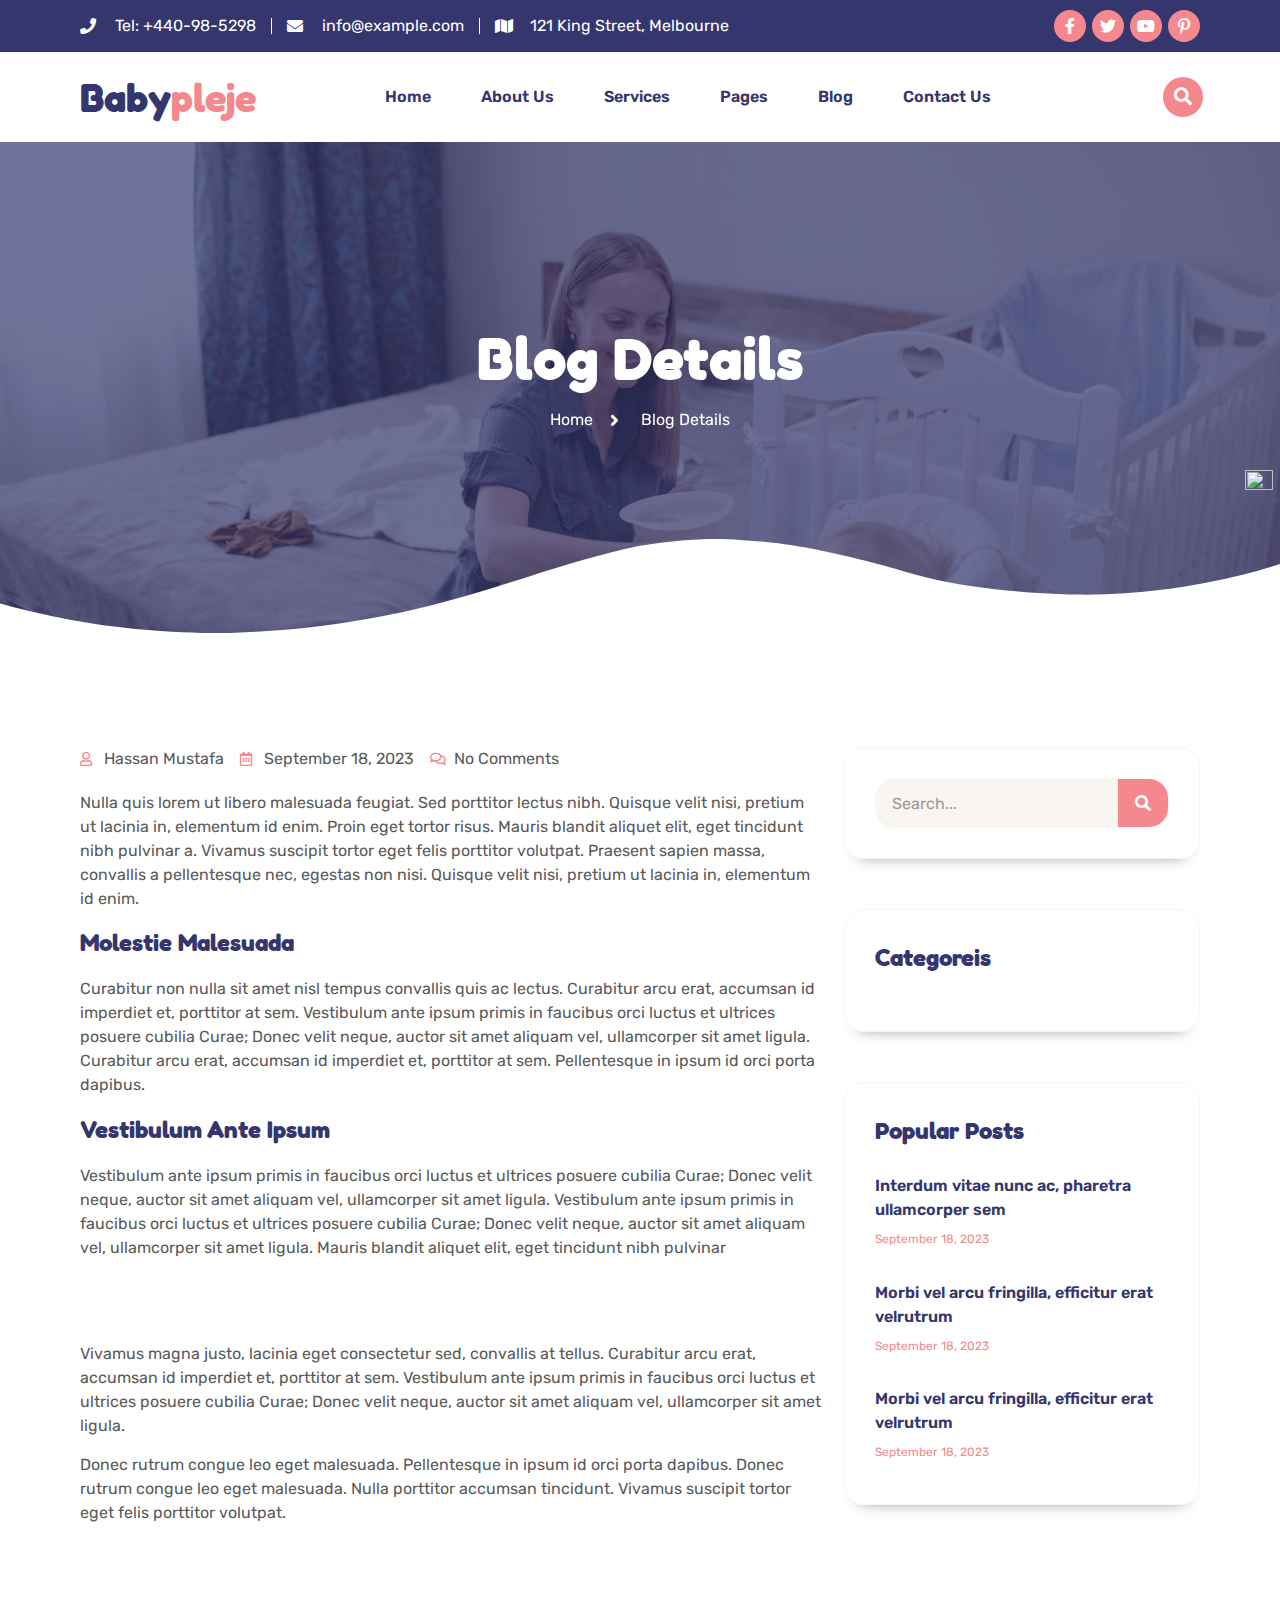
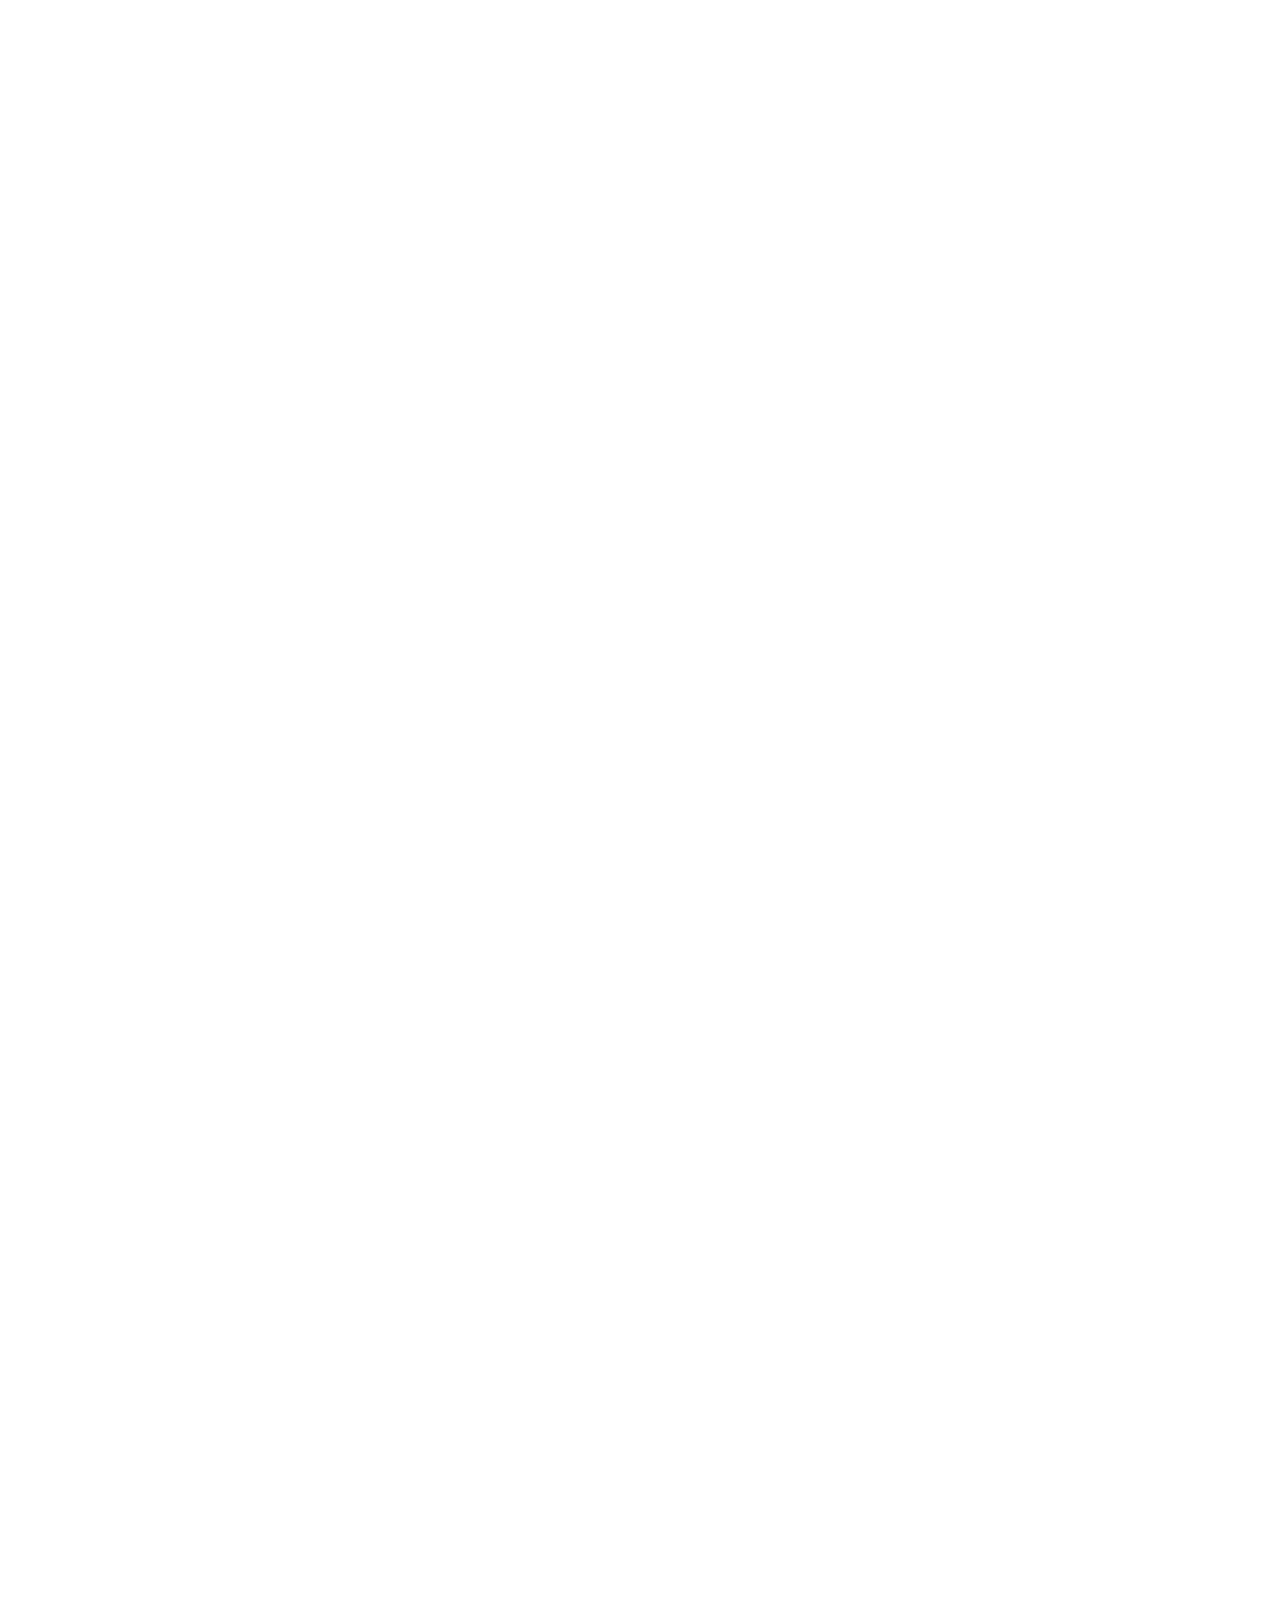
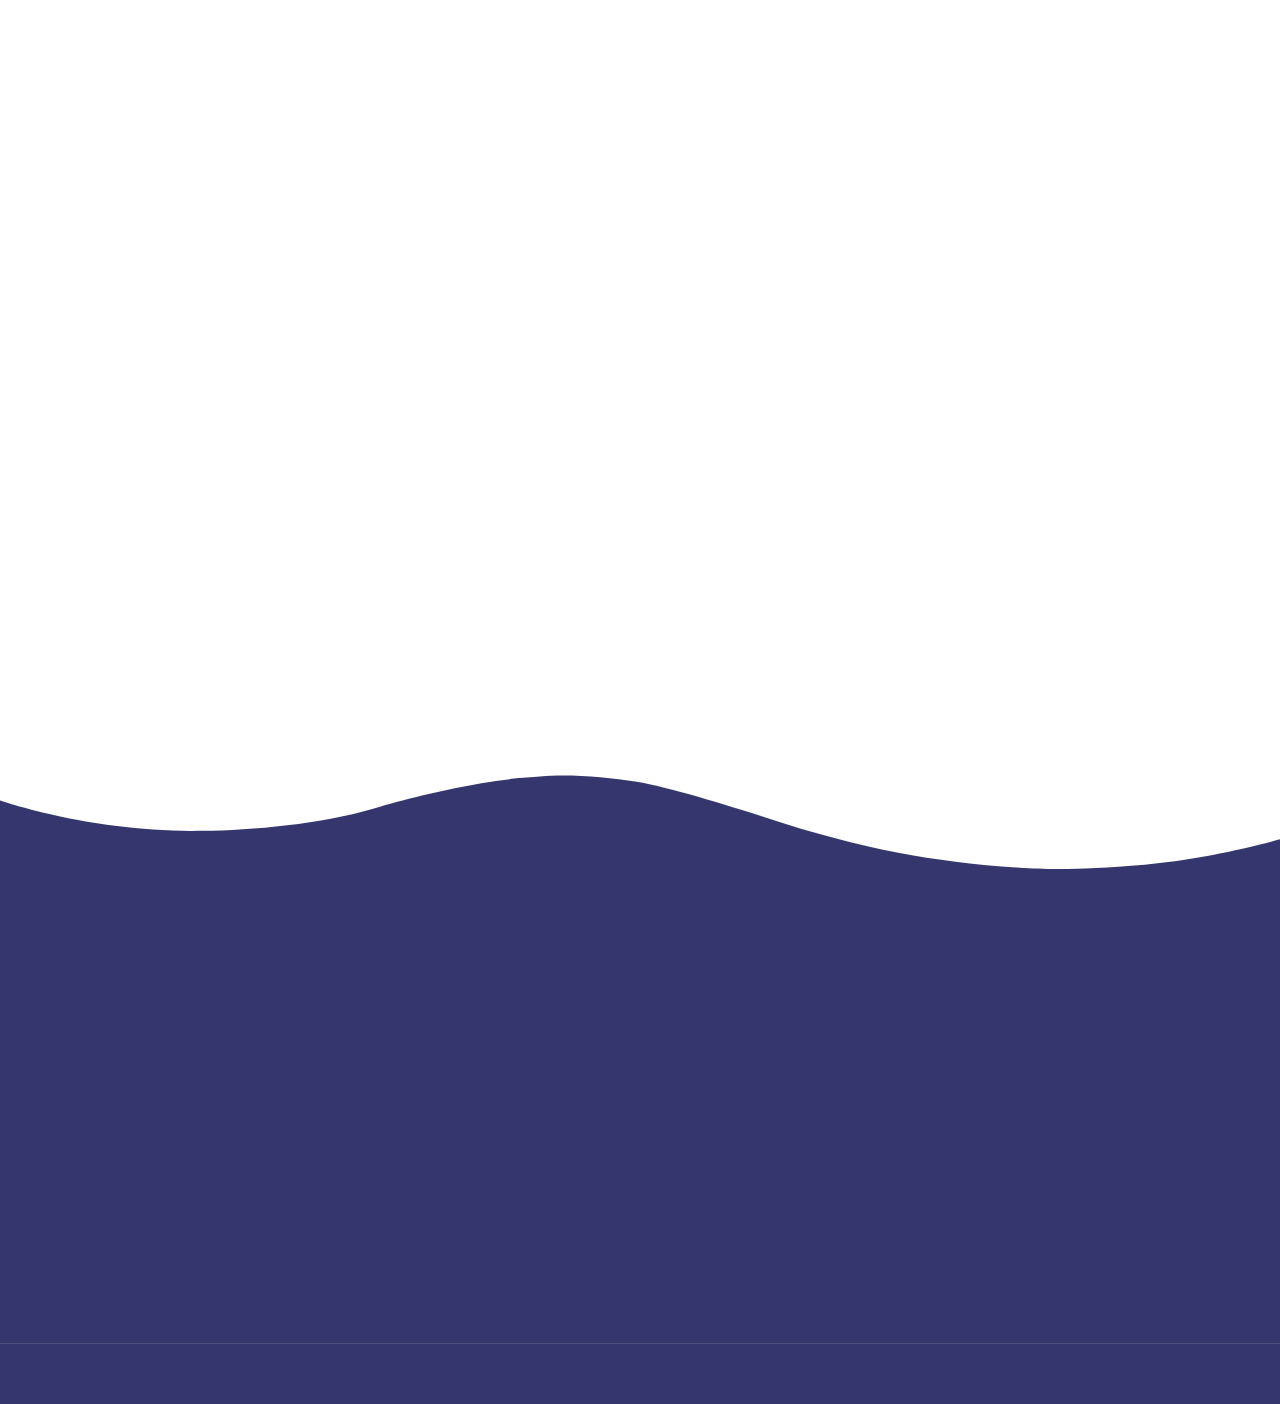
==== commit 0de87d79: "13/3" ====
--- a/blog_detail.html
+++ b/blog_detail.html
@@ -48,7 +48,7 @@
 	<link rel='stylesheet' id='ekit-responsive-css' href='./css/responsiveab7d.css?ver=2.9.2' media='all' />
 	<link rel='stylesheet' id='eael-general-css' href='./css/general.min29ad.css?ver=5.8.9' media='all' />
 
-	<link rel='stylesheet' id='google-fonts-1-css' href='https://fonts.googleapis.com/css?family=Fredoka+One%3A100%2C100italic%2C200%2C200italic%2C300%2C300italic%2C400%2C400italic%2C500%2C500italic%2C600%2C600italic%2C700%2C700italic%2C800%2C800italic%2C900%2C900italic%7CRubik%3A100%2C100italic%2C200%2C200italic%2C300%2C300italic%2C400%2C400italic%2C500%2C500italic%2C600%2C600italic%2C700%2C700italic%2C800%2C800italic%2C900%2C900italic&amp;display=swap&amp;ver=6.3.1' media='all' />
+	<link rel='stylesheet' id='google-fonts-1-css' href='https://fonts.googleapis.com/css?family=Rubik%3A100%2C100italic%2C200%2C200italic%2C300%2C300italic%2C400%2C400italic%2C500%2C500italic%2C600%2C600italic%2C700%2C700italic%2C800%2C800italic%2C900%2C900italic&amp;display=swap&amp;ver=6.3.1' media='all' />
 
 	<link rel='stylesheet' id='elementor-icons-shared-0-css' href='./css/fontawesome.min52d5.css?ver=5.15.3' media='all' />
 	<link rel='stylesheet' id='elementor-icons-fa-solid-css' href='./css/solid.min52d5.css?ver=5.15.3' media='all' />
@@ -283,7 +283,7 @@
 					<div class="elementor-container elementor-column-gap-default">
 				<div class="elementor-column elementor-col-50 elementor-top-column elementor-element elementor-element-5b66092" data-id="5b66092" data-element_type="column">
 		<div class="elementor-widget-wrap elementor-element-populated">
-							<div class="elementor-element elementor-element-7f40ae2d elementor-widget elementor-widget-theme-post-title elementor-page-title elementor-widget-heading animated fadeInUp" data-id="7f40ae2d" data-element_type="widget" data-settings="{&quot;_animation&quot;:&quot;fadeInUp&quot;}" data-widget_type="theme-post-title.default">
+							<div class="elementor-element elementor-element-7f40ae2d elementor-widget elementor-widget-theme-post-title elementor-page-title elementor-widget-heading animated fadeInUp">
 			<div class="elementor-widget-container">
 		<h1 class="elementor-heading-title elementor-size-default">Morbi vel arcu fringilla, efficitur erat velrutrum</h1>		</div>
 			</div>
--- a/css/style.css
+++ b/css/style.css
@@ -1,3 +1,9 @@
+@font-face {
+    font-family: "Fredoka One";
+    src: url("../font/fredoka/DVN-Fredoka-Bold.ttf");
+    font-style: normal;
+    font-weight: bold;
+}
 .elementor-widget-social-icons.elementor-grid-0 .elementor-widget-container,
 .elementor-widget-social-icons.elementor-grid-mobile-0
     .elementor-widget-container,
